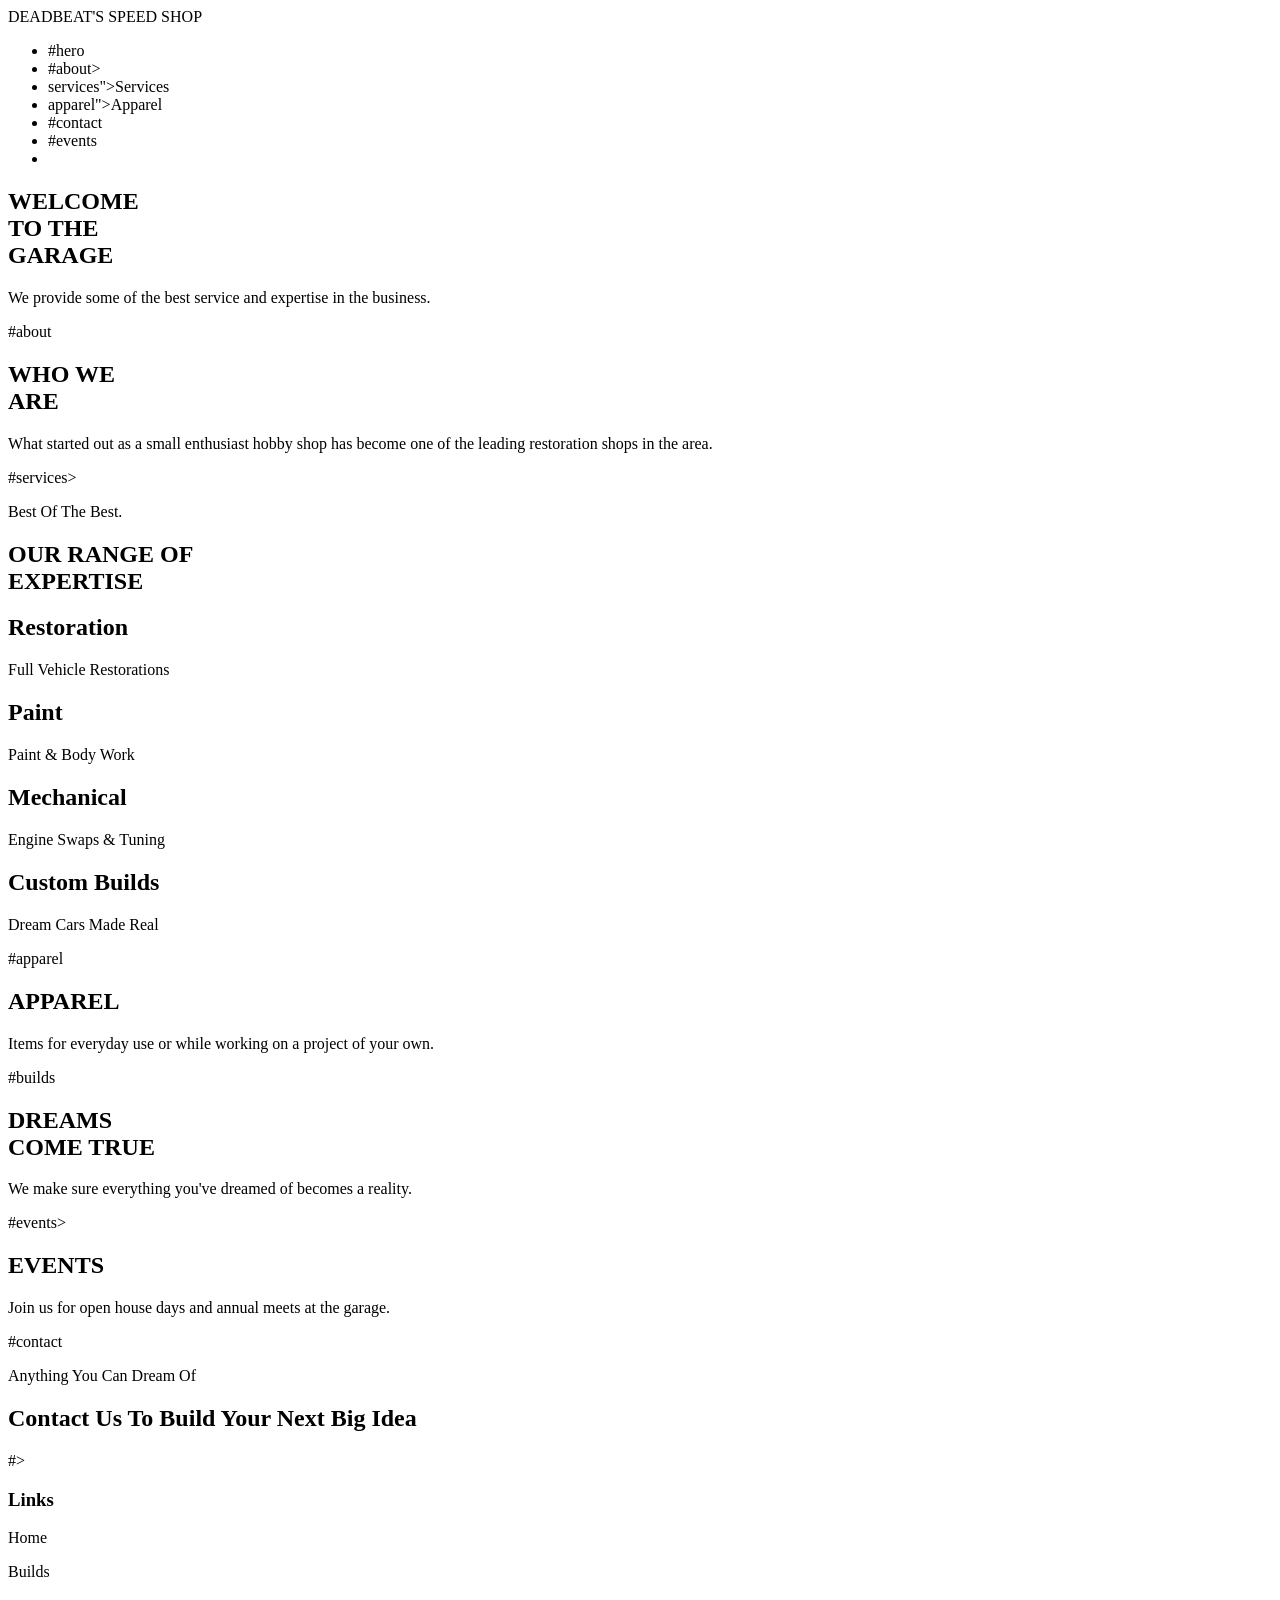
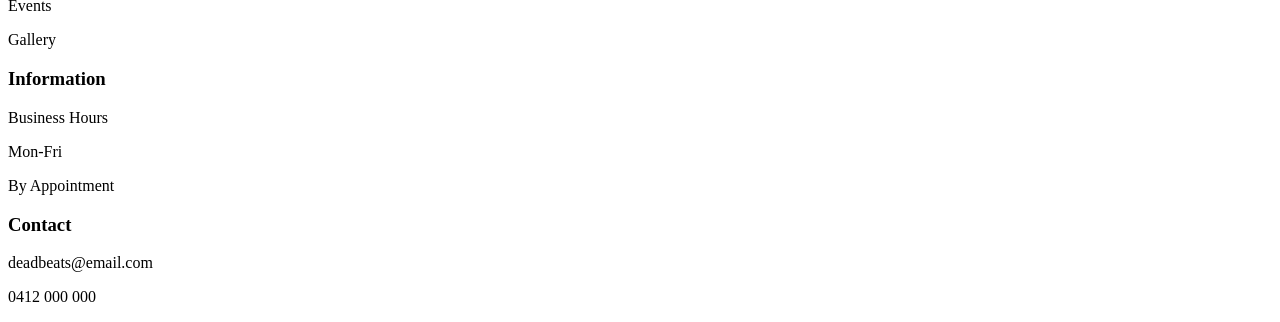
==== index.html @ dea39f0a "Update index.html" ====
<!DOCTYPE html>
<html lang="en">
<head>
    <meta charset="UTF-8">
    <meta name="viewport" content="width=device-width, initial-scale=1.0">
    <title>Deadbeat's Speed Shop</title>
    <link rel="stylesheetody>

<header class="site-header">
    <div class="logo">
        DEADBEAT'S SPEED SHOP
    </div>

    <nav class="primary-navigation">
        <ul>
            <li>#hero</li>
            <li>#about></li>
            <li>services">Services</a></li>
            <li>apparel">Apparel</a></li>
            <li>#contact</li>
            <li>#events</li>
            <li><builds</li>
        </ul>
    </nav>
</header>

<main>

    <section class="hero-section" id="hero">
        <div class="content">
            <h1>WELCOME<br>TO THE<br>GARAGE</h1>

            <p>
                We provide some of the best service and expertise in
                the business.
            </p>

            #about
        </div>
    </section>

    <section class="about-section" id="about">
        <div class="content">
            <h1>WHO WE<br>ARE</h1>

            <p>
                What started out as a small enthusiast hobby shop
                has become one of the leading restoration shops
                in the area.
            </p>

            #services>
        </div>
    </section>

    <section class="expertise-section" id="services">
        <div class="content">

            <p class="section-label">Best Of The Best.</p>

            <h1>OUR RANGE OF<br>EXPERTISE</h1>

            <div class="expertise-grid">

                <article>
                    <h2>Restoration</h2>
                    <p>Full Vehicle Restorations</p>
                </article>

                <article>
                    <h2>Paint</h2>
                    <p>Paint & Body Work</p>
                </article>

                <article>
                    <h2>Mechanical</h2>
                    <p>Engine Swaps & Tuning</p>
                </article>

                <article>
                    <h2>Custom Builds</h2>
                    <p>Dream Cars Made Real</p>
                </article>

            </div>

            #apparel

        </div>
    </section>

    <section class="apparel-section" id="apparel">
        <div class="content">

            <h1>APPAREL</h1>

            <p>
                Items for everyday use or while working
                on a project of your own.
            </p>

            #builds

        </div>
    </section>

    <section class="builds-section" id="builds">
        <div class="content">

            <h1>DREAMS<br>COME TRUE</h1>

            <p>
                We make sure everything you've dreamed
                of becomes a reality.
            </p>

            #events>

        </div>
    </section>

    <section class="events-section" id="events">
        <div class="content">

            <h1>EVENTS</h1>

            <p>
                Join us for open house days and annual
                meets at the garage.
            </p>

            #contact

        </div>
    </section>

    <section class="contact-section" id="contact">

        <p class="contact-label">
            Anything You Can Dream Of
        </p>

        <h2>
            Contact Us To Build Your Next Big Idea
        </h2>

        #>

    </section>

</main>

<footer class="site-footer">

    <div>
        <h3>Links</h3>
        <p>Home</p>
        <p>Builds</p>
        <p>Events</p>
        <p>Gallery</p>
    </div>

    <div>
        <h3>Information</h3>
        <p>Business Hours</p>
        <p>Mon-Fri</p>
        <p>By Appointment</p>
    </div>

    <div>
        <h3>Contact</h3>
        <p>deadbeats@email.com</p>
        <p>0412 000 000</p>
    </div>

</footer>

</body>
</html>
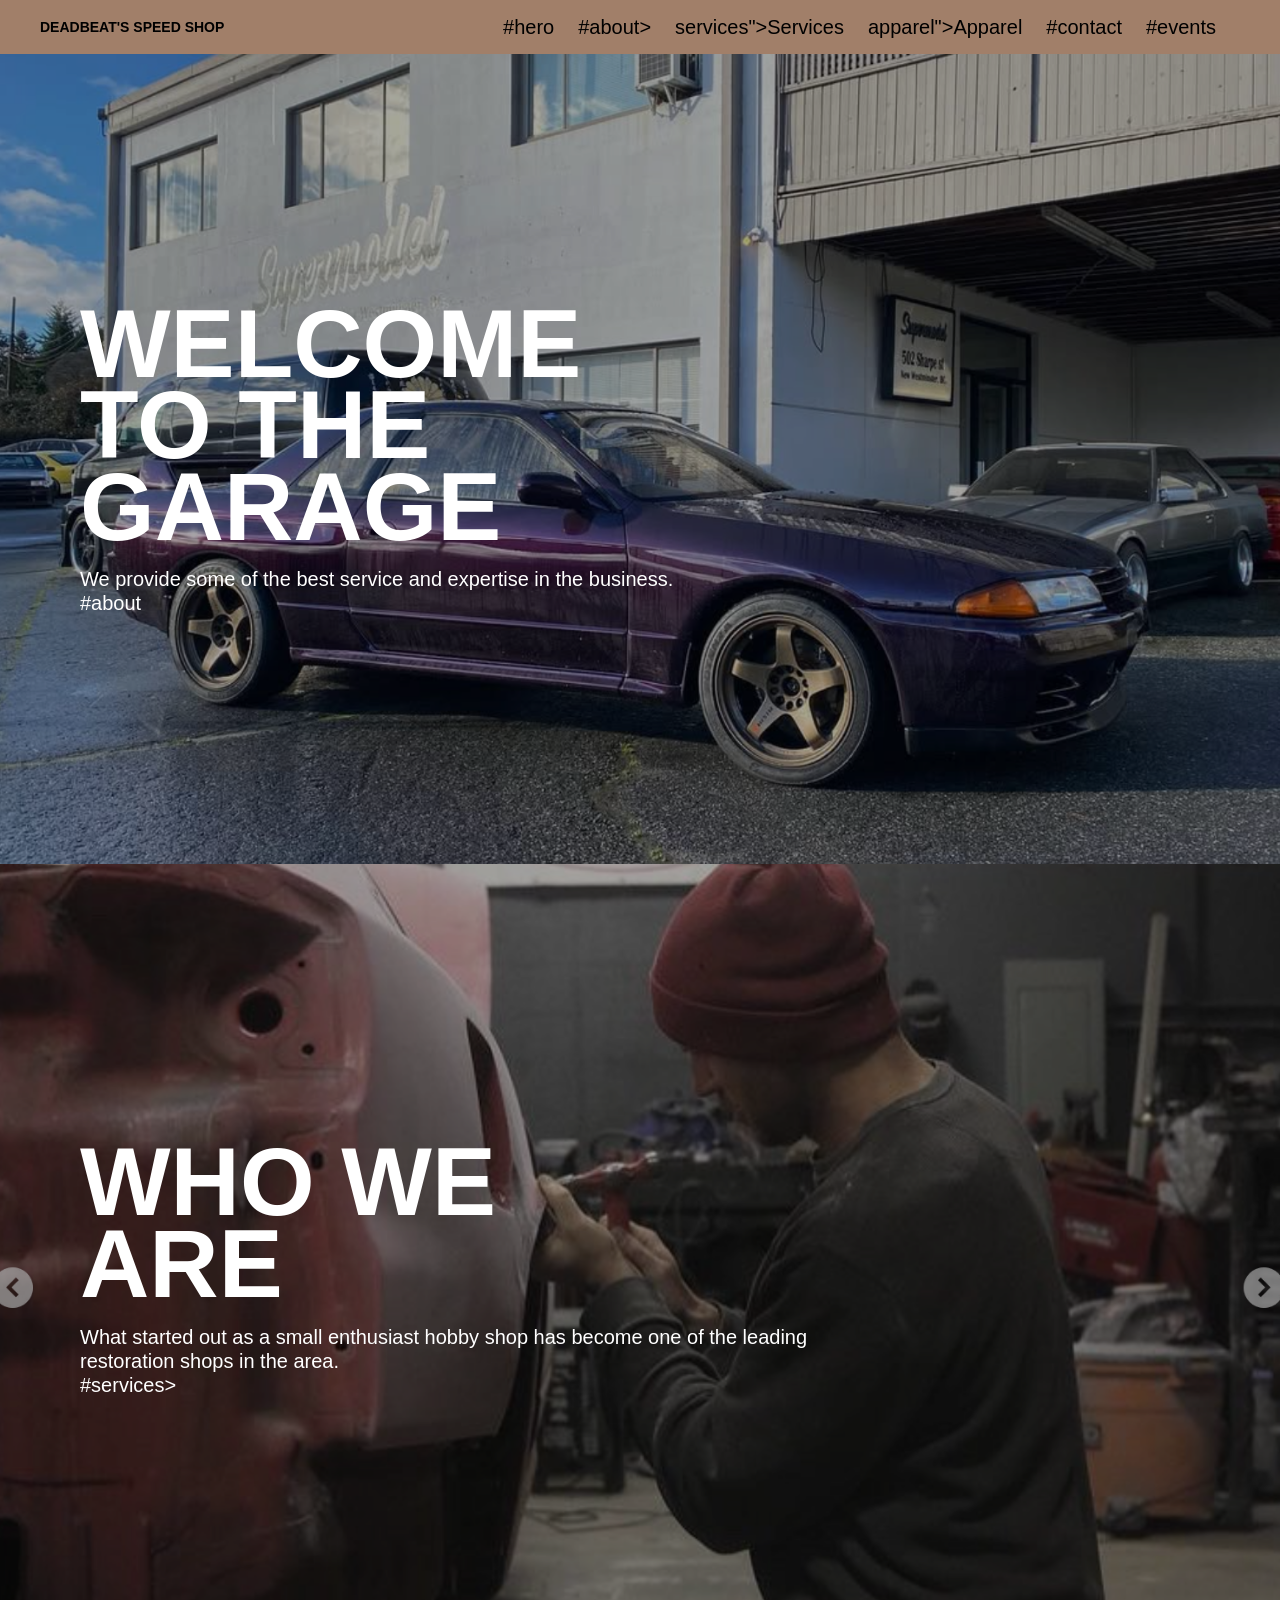
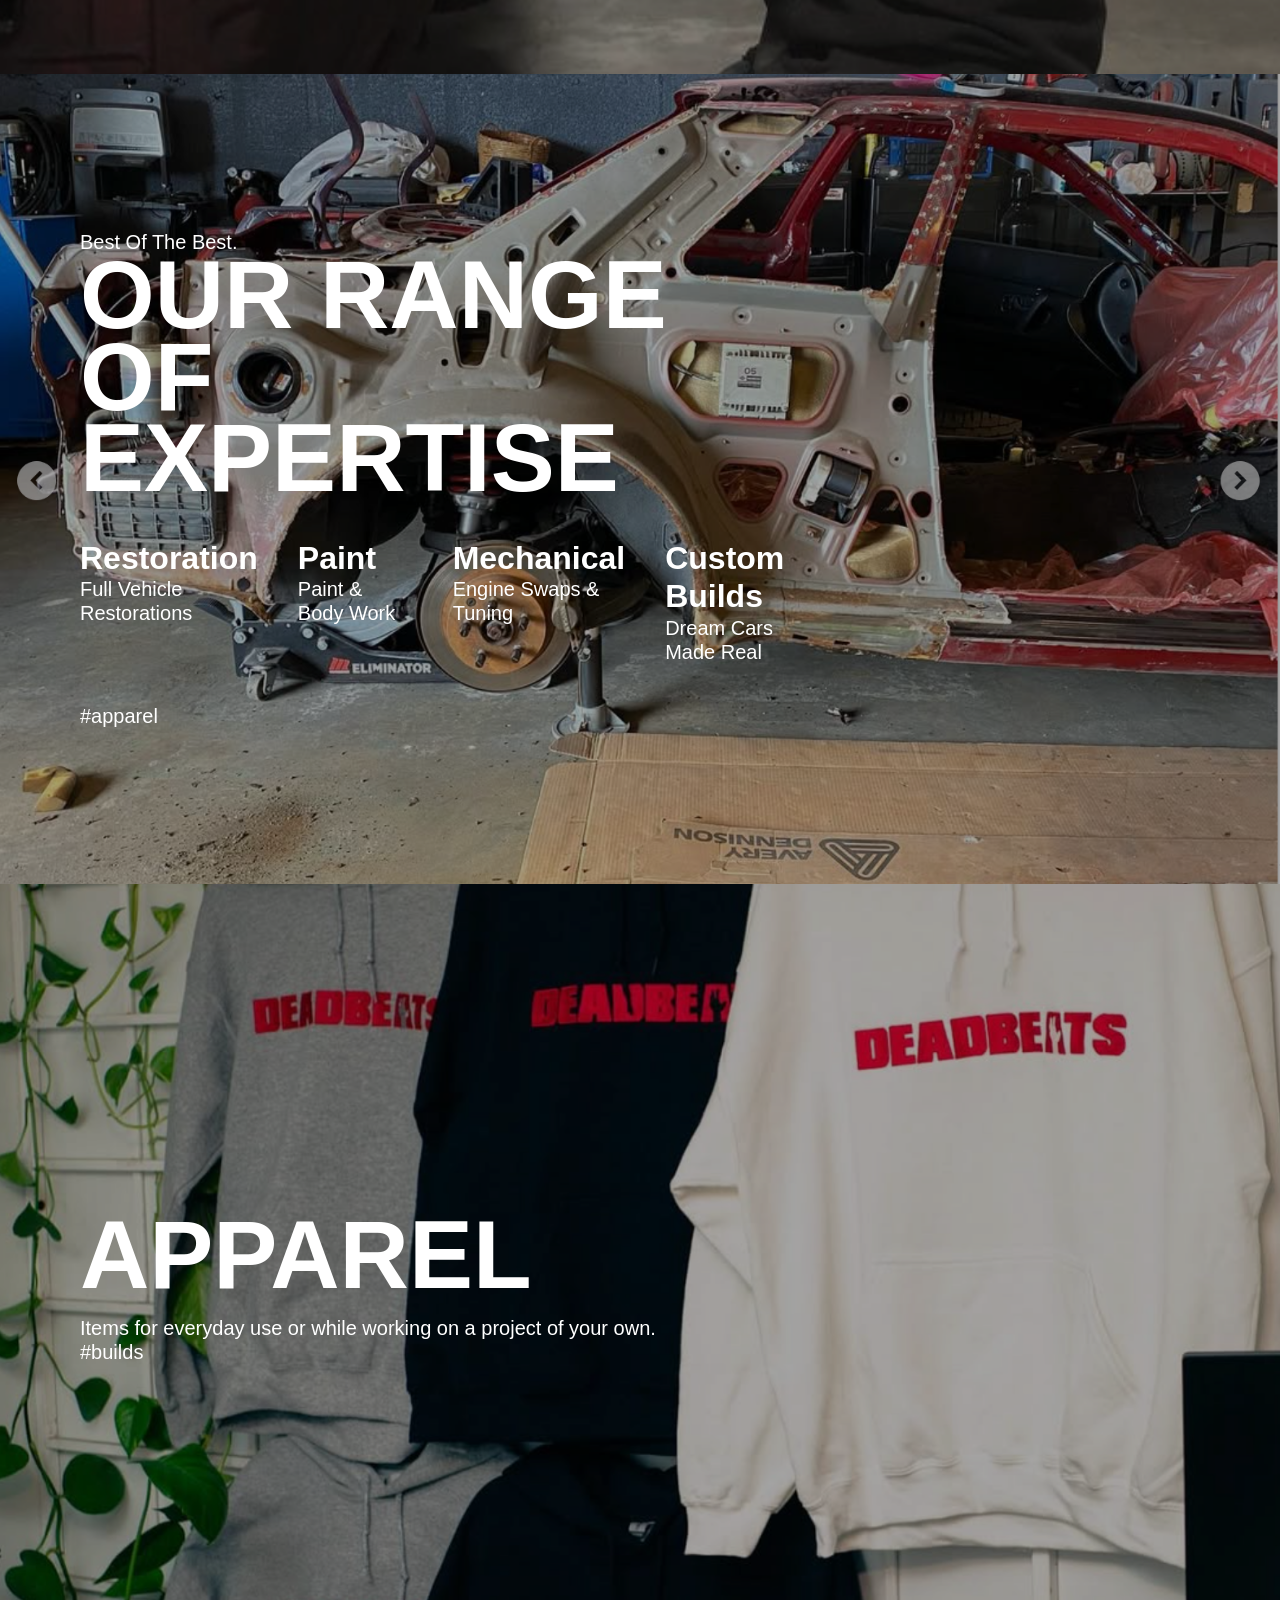
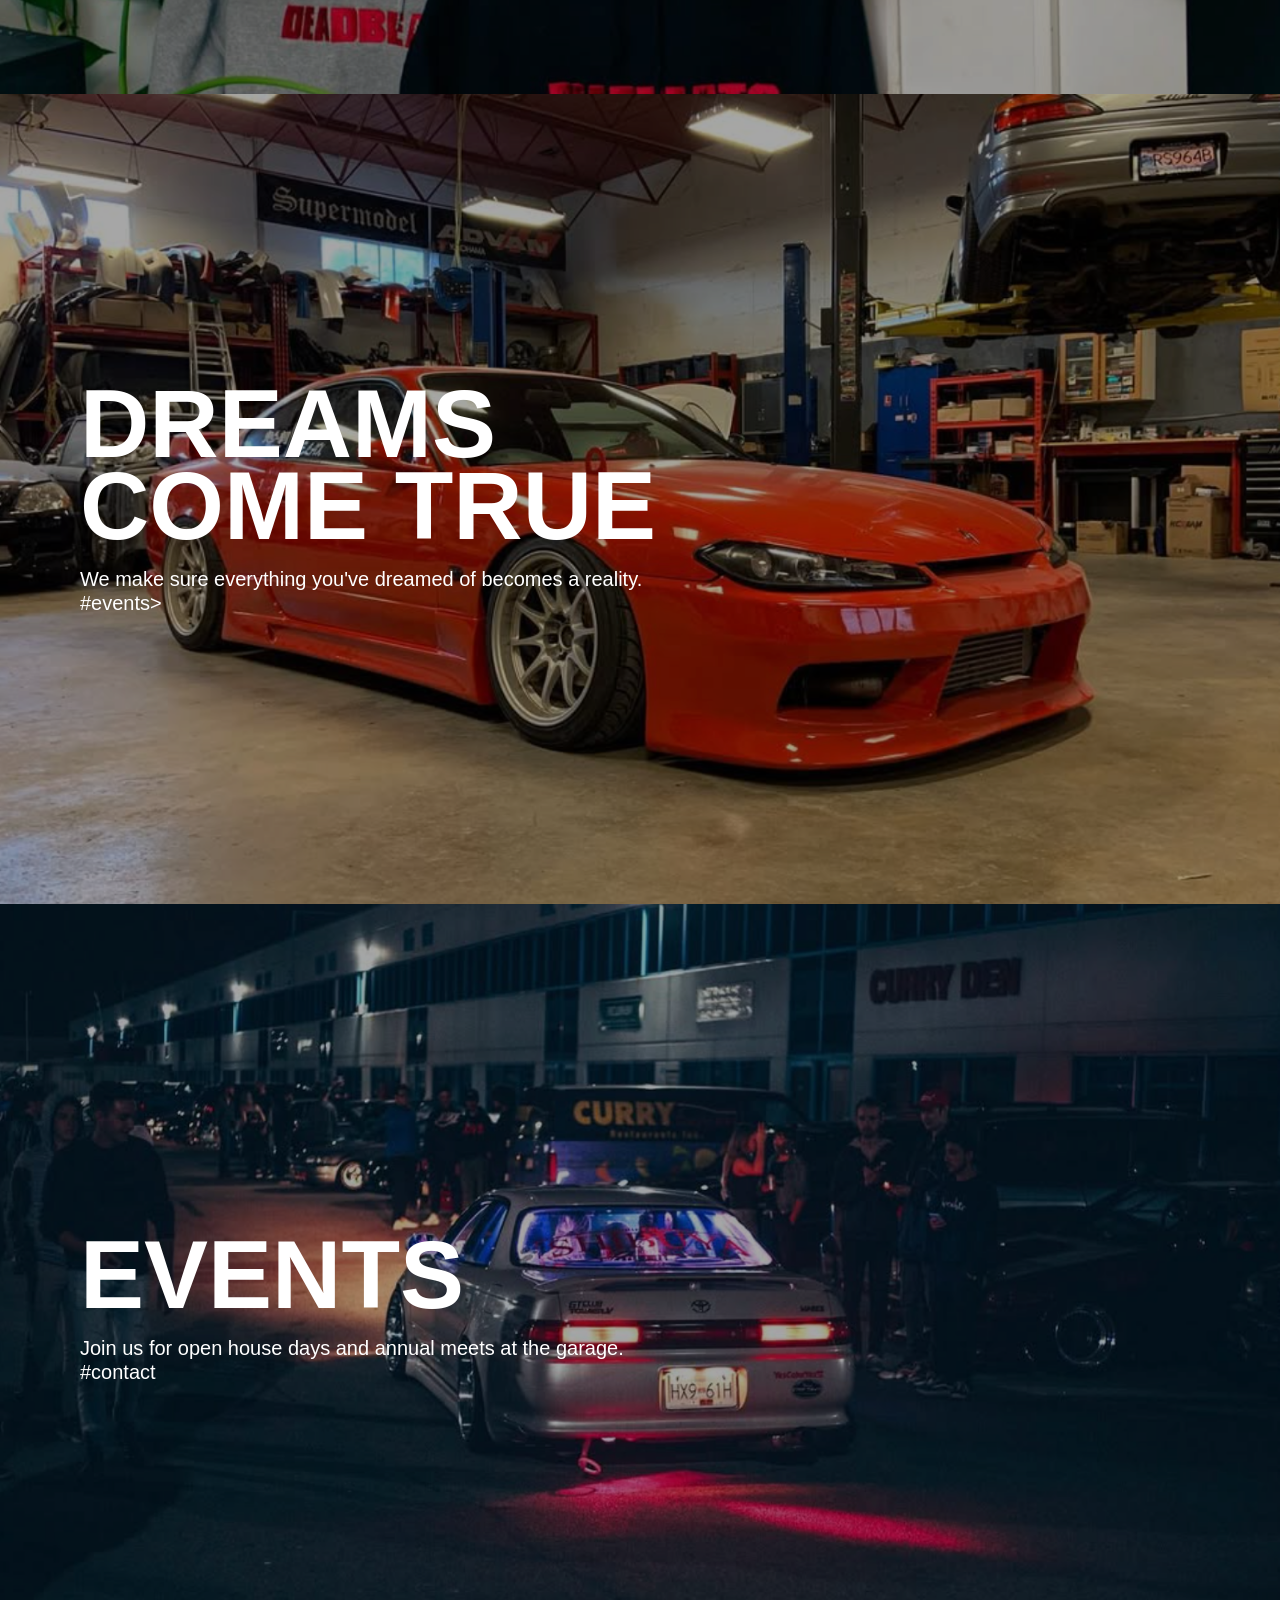
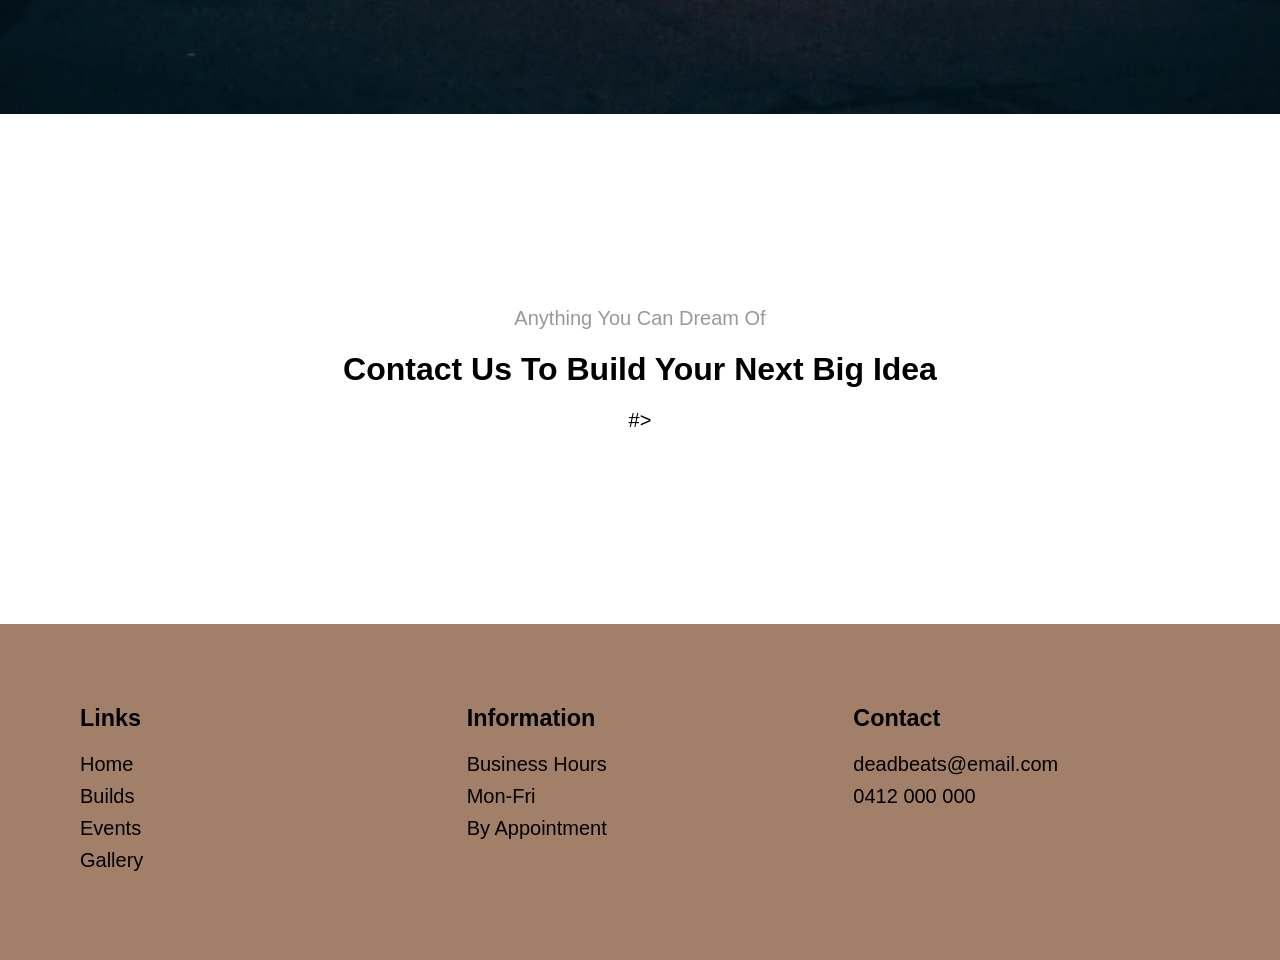
==== commit eb61fede: "Update index.html" ====
--- a/index.html
+++ b/index.html
@@ -4,7 +4,7 @@
     <meta charset="UTF-8">
     <meta name="viewport" content="width=device-width, initial-scale=1.0">
     <title>Deadbeat's Speed Shop</title>
-    <link rel="stylesheetody>
+    <link rel="stylesheet" href="styles.css">
 
 <header class="site-header">
     <div class="logo">
--- a/styles.css
+++ b/styles.css
@@ -0,0 +1,178 @@
+:root {
+    --color-primary: #A17F69;
+    --color-secondary: #6E4C4B;
+    --color-bg: #FFFFFF;
+    --color-text: #000000;
+    --color-accent: #434651;
+}
+
+* {
+    margin: 0;
+    padding: 0;
+    box-sizing: border-box;
+}
+
+body {
+    font-family: Inter, sans-serif;
+    font-size: 20px;
+    line-height: 1.2;
+    background: #ffffff;
+}
+
+.site-header {
+    background: var(--color-primary);
+
+    display: flex;
+    justify-content: space-between;
+    align-items: center;
+
+    padding: 15px 40px;
+
+    position: sticky;
+    top: 0;
+    z-index: 1000;
+}
+
+.logo {
+    font-weight: bold;
+    font-size: 14px;
+}
+
+.primary-navigation ul {
+    display: flex;
+    gap: 24px;
+    list-style: none;
+}
+
+.primary-navigation a {
+    text-decoration: none;
+    color: black;
+    font-size: 14px;
+}
+
+section {
+    min-height: 90vh;
+    background-size: cover;
+    background-position: center;
+    position: relative;
+    display: flex;
+    align-items: center;
+}
+
+section::before {
+    content: "";
+    position: absolute;
+    inset: 0;
+    background: rgba(0,0,0,0.35);
+}
+
+.content {
+    position: relative;
+    z-index: 2;
+    color: white;
+    padding: 80px;
+    max-width: 900px;
+}
+
+h1 {
+    font-size: 96px;
+    line-height: 0.85;
+    text-transform: uppercase;
+    margin-bottom: 20px;
+}
+
+h2 {
+    font-size: 32px;
+}
+
+.eyebrow {
+    margin-bottom: 12px;
+}
+
+.btn {
+    display: inline-block;
+    margin-top: 24px;
+    background: var(--color-accent);
+    color: white;
+    text-decoration: none;
+    padding: 12px 24px;
+}
+
+.hero-section {
+    background-image: url("images/hero.png");
+}
+
+.about-section {
+    background-image: url("images/about.png");
+}
+
+.expertise-section {
+    background-image: url("images/expertise.png");
+}
+
+.apparel-section {
+    background-image: url("images/apparel.png");
+}
+
+.builds-section {
+    background-image: url("images/builds.png");
+}
+
+.events-section {
+    background-image: url("images/events.png");
+}
+
+.expertise-grid {
+    display: flex;
+    gap: 40px;
+    margin: 40px 0;
+}
+
+.expertise-grid article {
+    max-width: 220px;
+}
+
+.contact-section {
+    min-height: 350px;
+
+    width: 80%;
+    margin: 80px auto;
+
+    background: white;
+
+    display: flex;
+    flex-direction: column;
+    justify-content: center;
+    align-items: center;
+
+    text-align: center;
+
+    gap: 20px;
+}
+
+.contact-section::before {
+    display: none;
+}
+
+.contact-label {
+    color: #999;
+}
+
+.site-footer {
+    background: var(--color-primary);
+
+    display: grid;
+    grid-template-columns: repeat(3, 1fr);
+
+    gap: 40px;
+
+    padding: 80px;
+}
+
+.site-footer h3 {
+    margin-bottom: 20px;
+}
+
+.site-footer p {
+    margin-bottom: 8px;
+}
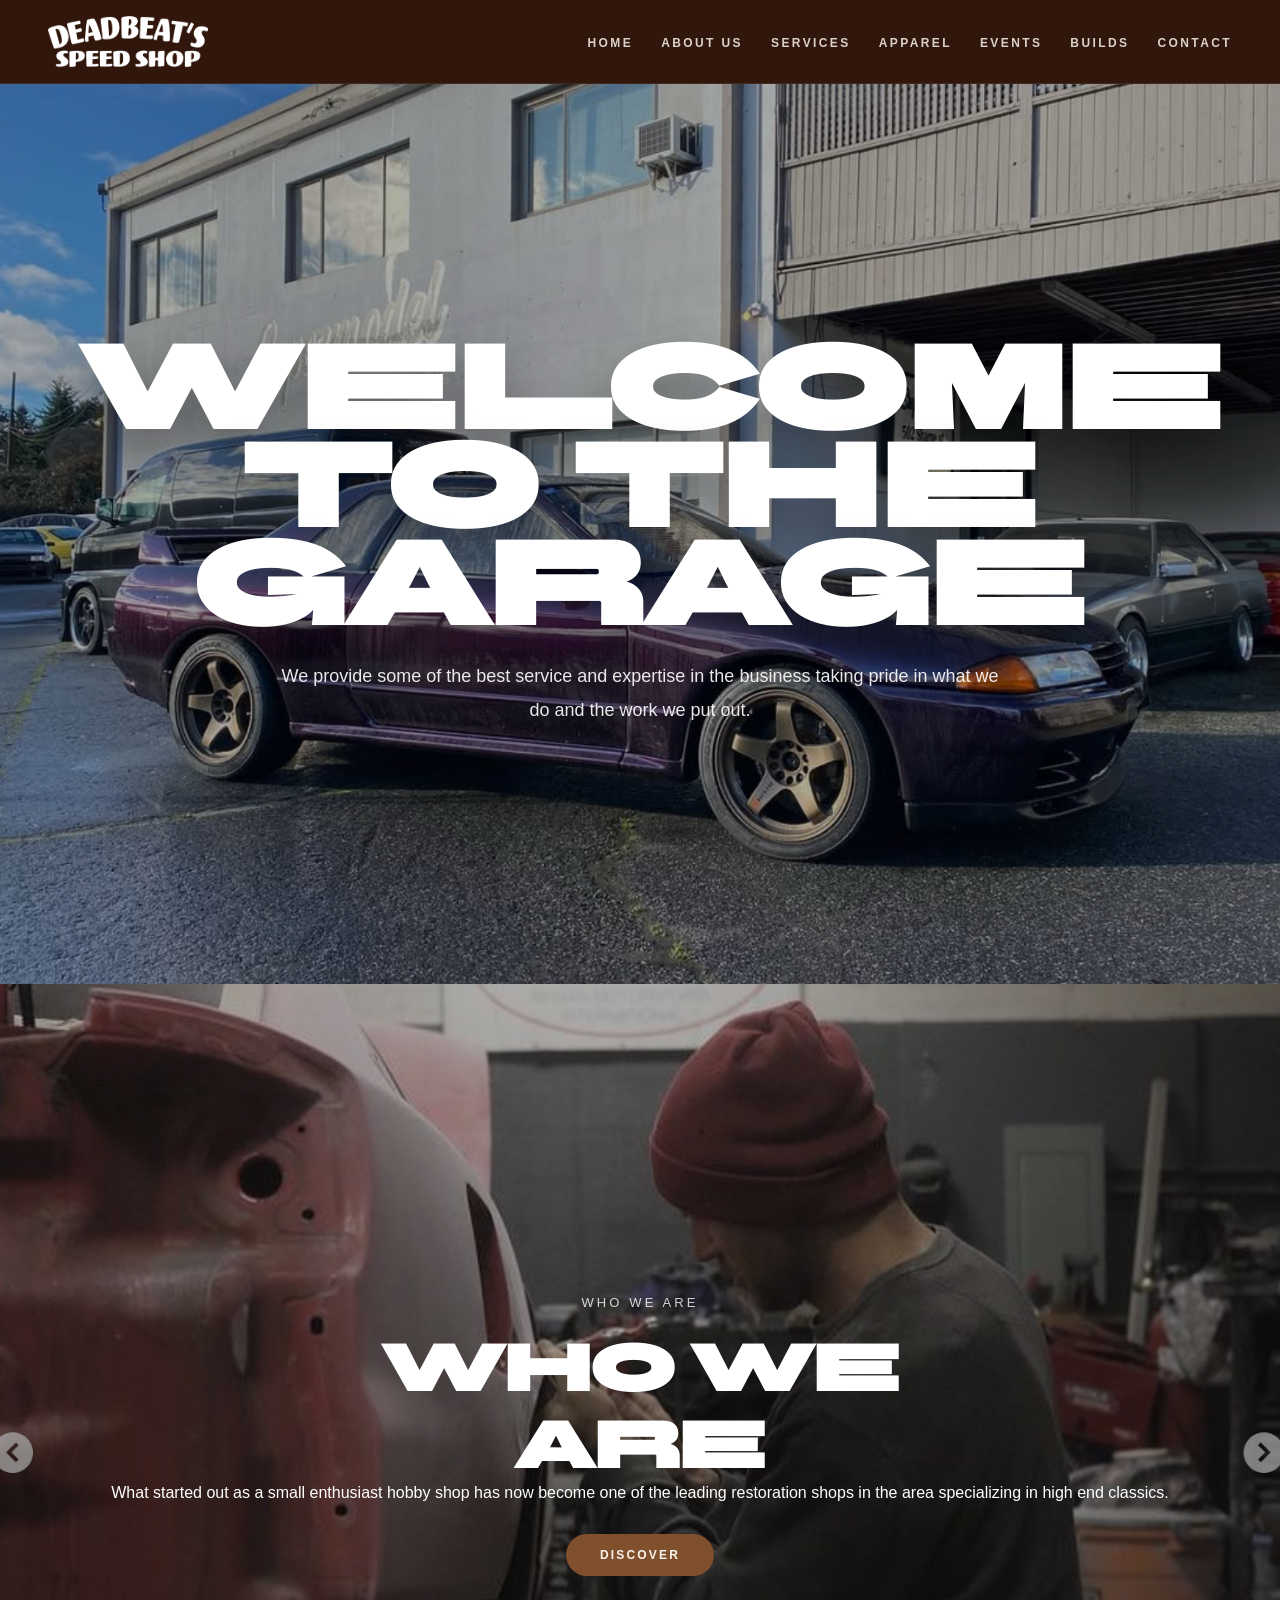
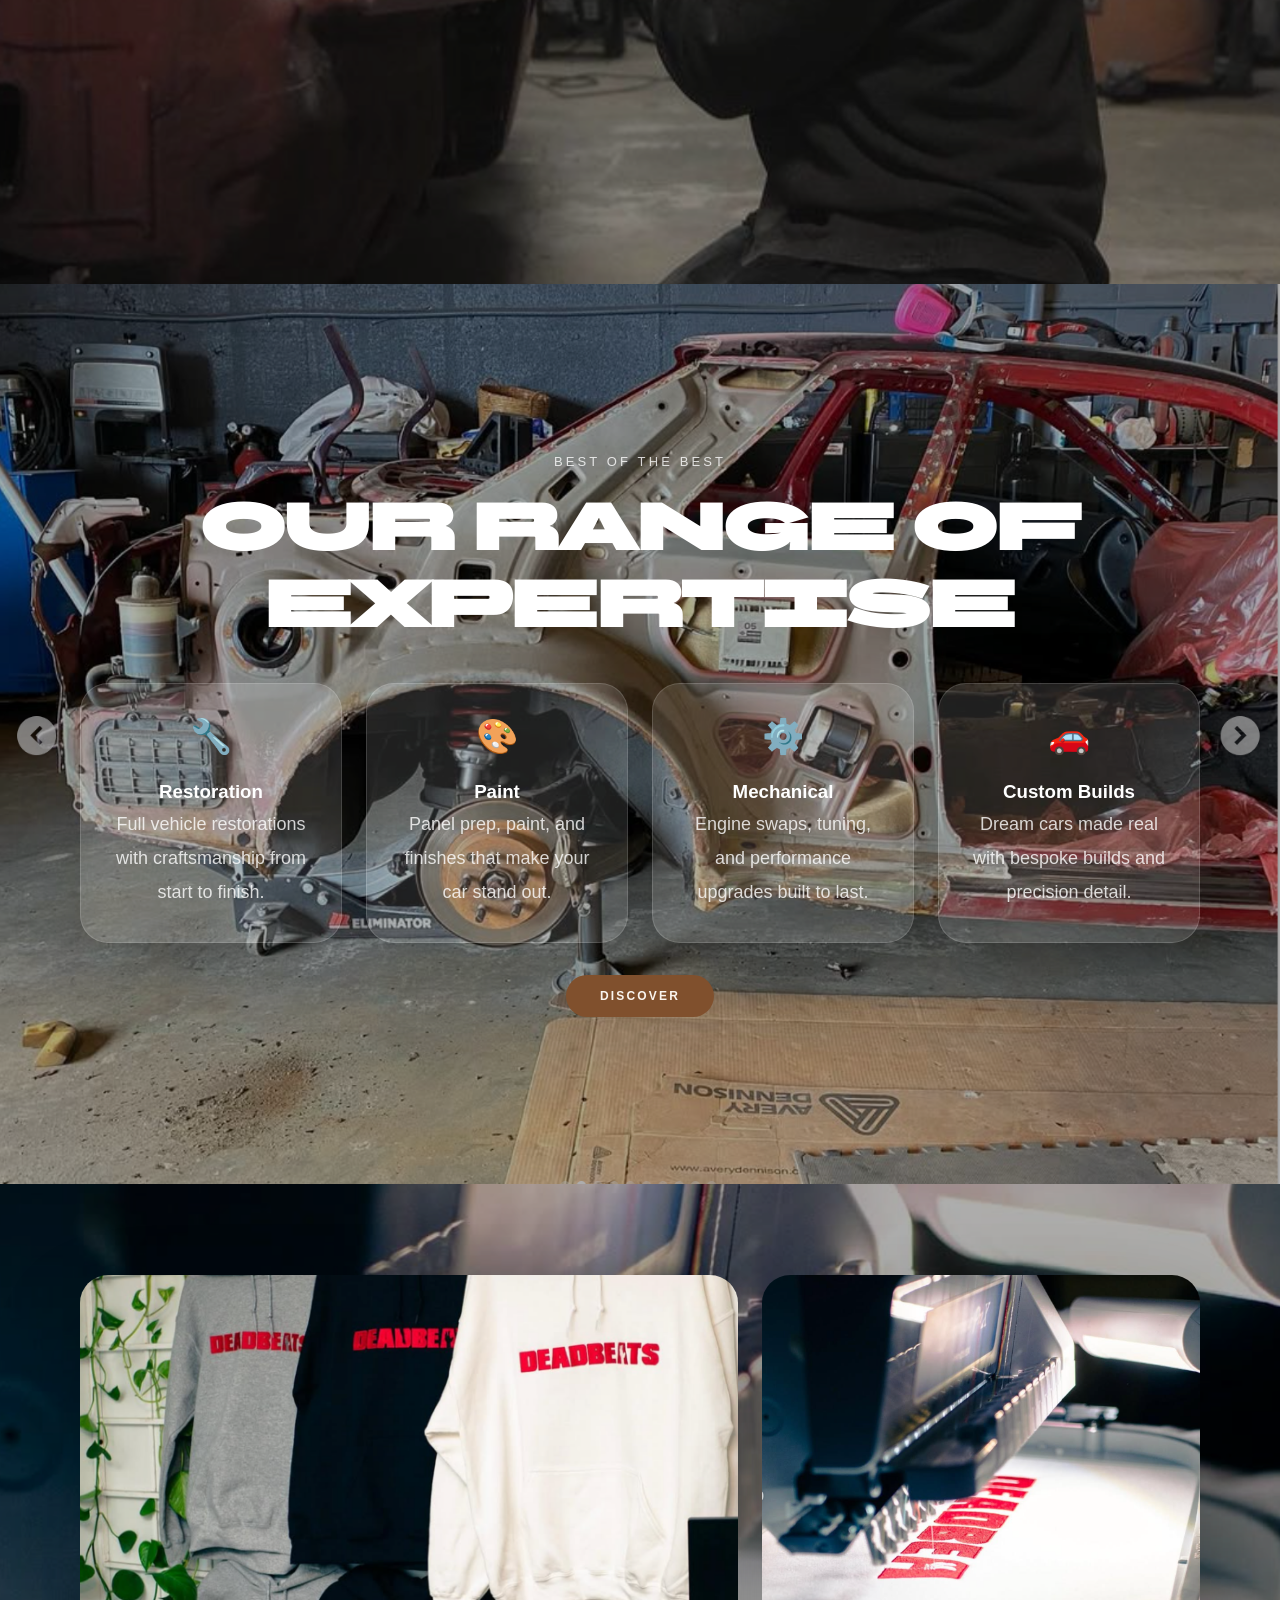
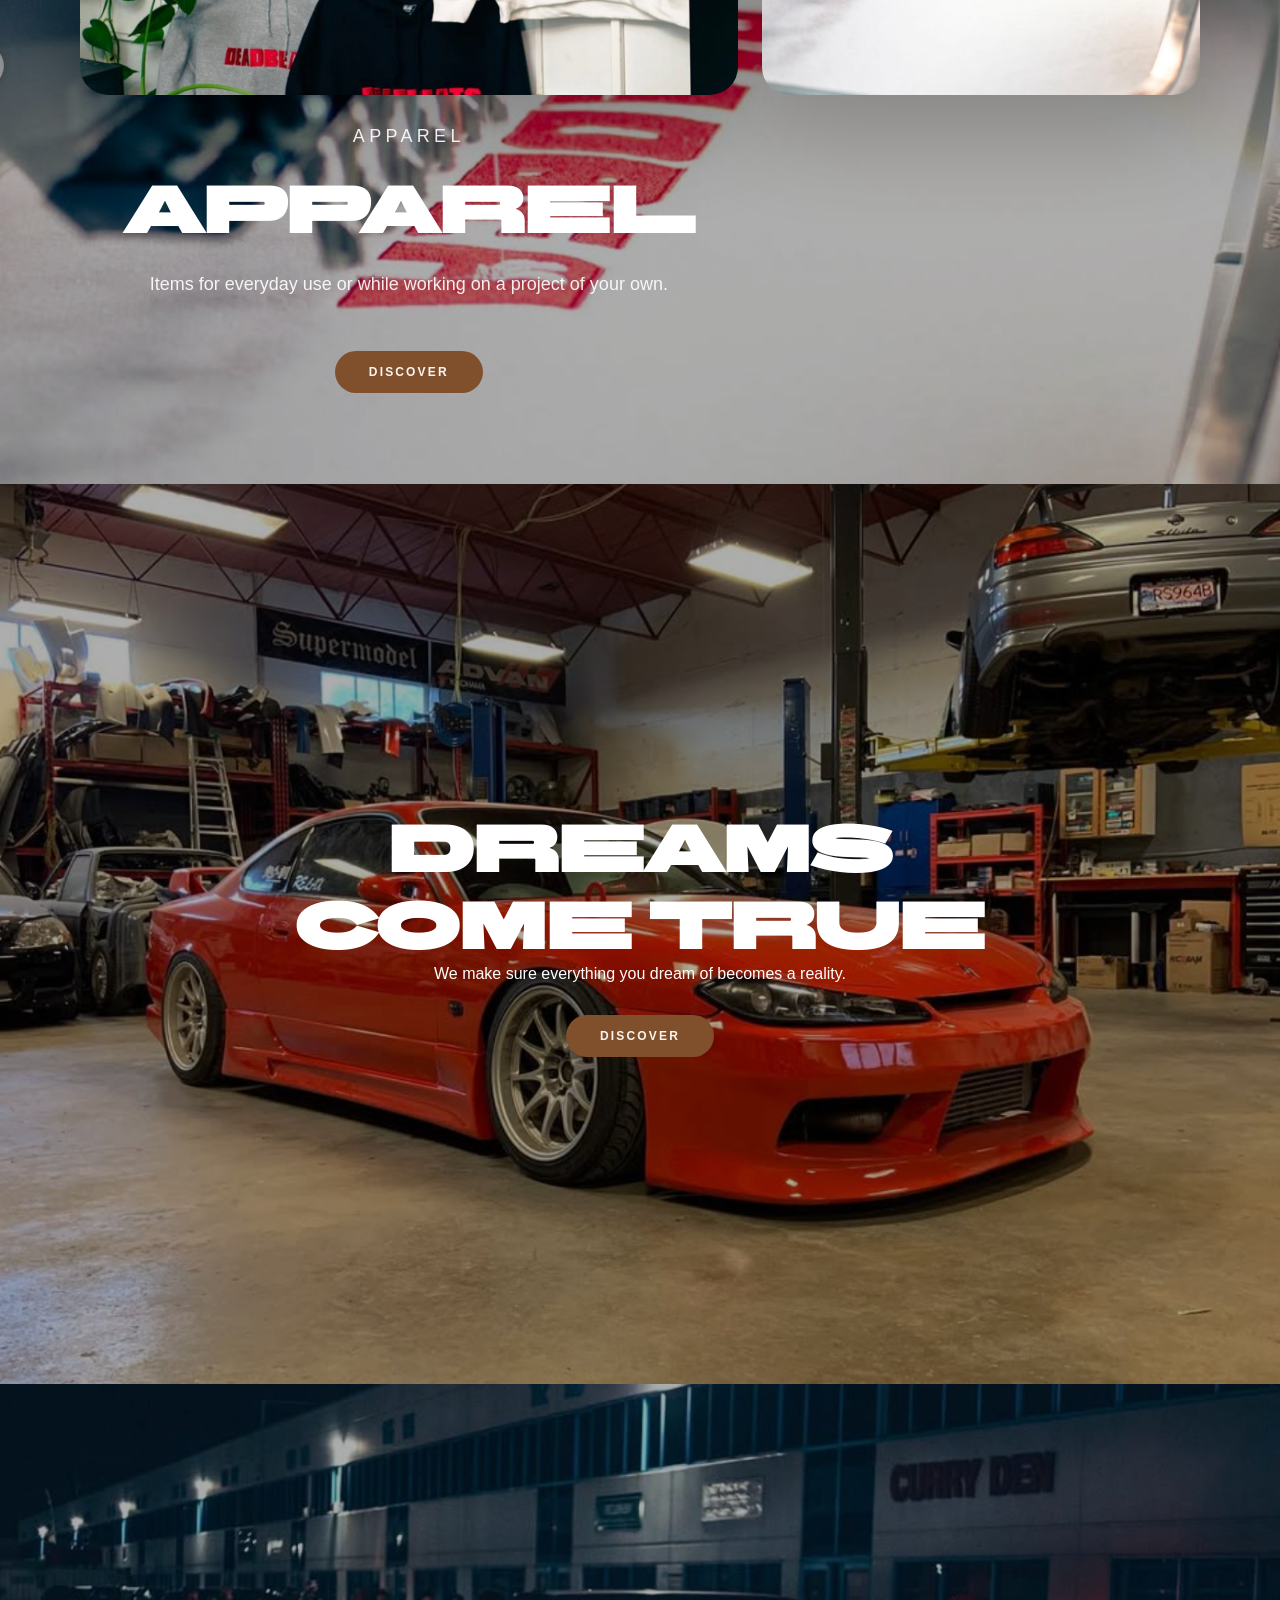
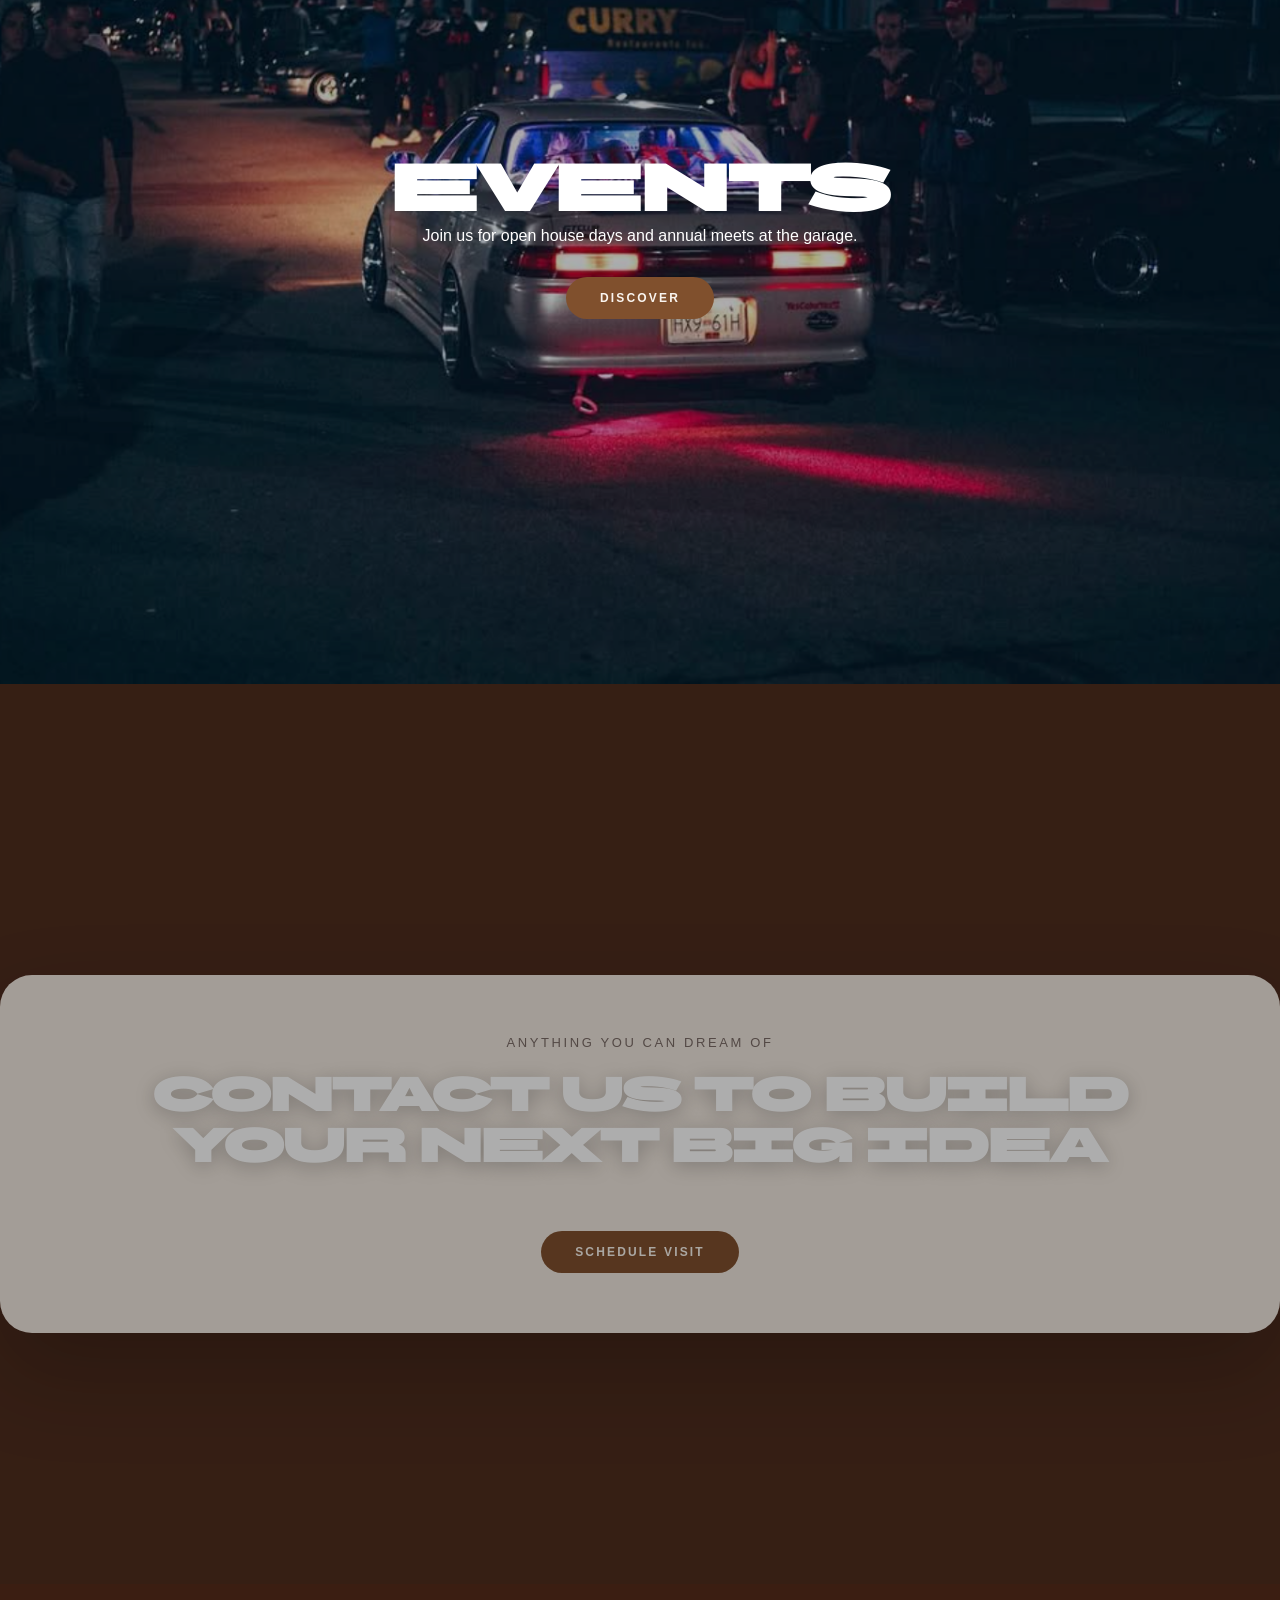
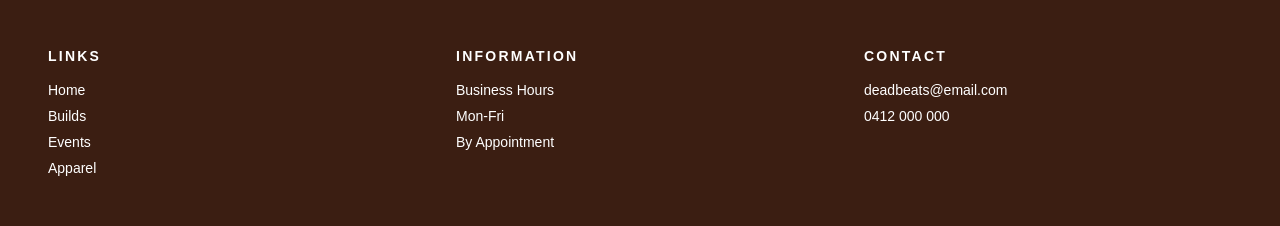
==== commit ef993724: "Add files via upload" ====
--- a/index.html
+++ b/index.html
@@ -5,174 +5,130 @@
     <meta name="viewport" content="width=device-width, initial-scale=1.0">
     <title>Deadbeat's Speed Shop</title>
     <link rel="stylesheet" href="styles.css">
+</head>
+<body>
 
 <header class="site-header">
     <div class="logo">
-        DEADBEAT'S SPEED SHOP
+        <img src="images/Main logo.png" alt="Deadbeat's Speed Shop logo" class="logo-image">
     </div>
-
     <nav class="primary-navigation">
         <ul>
-            <li>#hero</li>
-            <li>#about></li>
-            <li>services">Services</a></li>
-            <li>apparel">Apparel</a></li>
-            <li>#contact</li>
-            <li>#events</li>
-            <li><builds</li>
+            <li><a href="#hero">Home</a></li>
+            <li><a href="#about">About Us</a></li>
+            <li><a href="#services">Services</a></li>
+            <li><a href="#apparel">Apparel</a></li>
+            <li><a href="#events">Events</a></li>
+            <li><a href="#builds">Builds</a></li>
+            <li><a href="#contact">Contact</a></li>
         </ul>
     </nav>
 </header>
 
 <main>
-
     <section class="hero-section" id="hero">
-        <div class="content">
+        <div class="content hero-content">
             <h1>WELCOME<br>TO THE<br>GARAGE</h1>
-
-            <p>
-                We provide some of the best service and expertise in
-                the business.
-            </p>
-
-            #about
+            <p>We provide some of the best service and expertise in the business taking pride in what we do and the work we put out.</p>
         </div>
     </section>
 
-    <section class="about-section" id="about">
-        <div class="content">
-            <h1>WHO WE<br>ARE</h1>
-
-            <p>
-                What started out as a small enthusiast hobby shop
-                has become one of the leading restoration shops
-                in the area.
-            </p>
-
-            #services>
+    <section class="section about-section" id="about">
+        <div class="content section-panel">
+            <p class="section-label">Who We Are</p>
+            <h2>WHO WE<br>ARE</h2>
+            <p>What started out as a small enthusiast hobby shop has now become one of the leading restoration shops in the area specializing in high end classics.</p>
+            <a href="#services" class="section-button">Discover</a>
         </div>
     </section>
 
-    <section class="expertise-section" id="services">
-        <div class="content">
-
-            <p class="section-label">Best Of The Best.</p>
-
-            <h1>OUR RANGE OF<br>EXPERTISE</h1>
-
+    <section class="section expertise-section" id="services">
+        <div class="content section-panel">
+            <p class="section-label">Best Of The Best</p>
+            <h2>OUR RANGE OF<br>EXPERTISE</h2>
             <div class="expertise-grid">
-
-                <article>
-                    <h2>Restoration</h2>
-                    <p>Full Vehicle Restorations</p>
+                <article class="expertise-card">
+                    <div class="expertise-icon">🔧</div>
+                    <h3>Restoration</h3>
+                    <p>Full vehicle restorations with craftsmanship from start to finish.</p>
                 </article>
-
-                <article>
-                    <h2>Paint</h2>
-                    <p>Paint & Body Work</p>
+                <article class="expertise-card">
+                    <div class="expertise-icon">🎨</div>
+                    <h3>Paint</h3>
+                    <p>Panel prep, paint, and finishes that make your car stand out.</p>
                 </article>
-
-                <article>
-                    <h2>Mechanical</h2>
-                    <p>Engine Swaps & Tuning</p>
+                <article class="expertise-card">
+                    <div class="expertise-icon">⚙️</div>
+                    <h3>Mechanical</h3>
+                    <p>Engine swaps, tuning, and performance upgrades built to last.</p>
                 </article>
-
-                <article>
-                    <h2>Custom Builds</h2>
-                    <p>Dream Cars Made Real</p>
+                <article class="expertise-card">
+                    <div class="expertise-icon">🚗</div>
+                    <h3>Custom Builds</h3>
+                    <p>Dream cars made real with bespoke builds and precision detail.</p>
                 </article>
-
             </div>
-
-            #apparel
-
+            <a href="#apparel" class="section-button">Discover</a>
         </div>
     </section>
 
-    <section class="apparel-section" id="apparel">
-        <div class="content">
-
-            <h1>APPAREL</h1>
-
-            <p>
-                Items for everyday use or while working
-                on a project of your own.
-            </p>
-
-            #builds
-
+    <section class="section apparel-section" id="apparel">
+        <div class="content apparel-grid">
+            <div class="apparel-card apparel-card-large"></div>
+            <div class="apparel-card apparel-card-small"></div>
+            <div class="apparel-copy">
+                <p class="section-label">Apparel</p>
+                <h2>APPAREL</h2>
+                <p>Items for everyday use or while working on a project of your own.</p>
+                <a href="#builds" class="section-button">Discover</a>
+            </div>
         </div>
     </section>
 
-    <section class="builds-section" id="builds">
-        <div class="content">
-
-            <h1>DREAMS<br>COME TRUE</h1>
-
-            <p>
-                We make sure everything you've dreamed
-                of becomes a reality.
-            </p>
-
-            #events>
-
+    <section class="section builds-section" id="builds">
+        <div class="content section-panel">
+            <h2>DREAMS<br>COME TRUE</h2>
+            <p>We make sure everything you dream of becomes a reality.</p>
+            <a href="#events" class="section-button">Discover</a>
         </div>
     </section>
 
-    <section class="events-section" id="events">
-        <div class="content">
-
-            <h1>EVENTS</h1>
-
-            <p>
-                Join us for open house days and annual
-                meets at the garage.
-            </p>
-
-            #contact
-
+    <section class="section events-section" id="events">
+        <div class="content section-panel">
+            <h2>EVENTS</h2>
+            <p>Join us for open house days and annual meets at the garage.</p>
+            <a href="#contact" class="section-button">Discover</a>
         </div>
     </section>
 
     <section class="contact-section" id="contact">
-
-        <p class="contact-label">
-            Anything You Can Dream Of
-        </p>
-
-        <h2>
-            Contact Us To Build Your Next Big Idea
-        </h2>
-
-        #>
-
+        <div class="contact-card">
+            <p class="contact-label">Anything You Can Dream Of</p>
+            <h2>Contact Us To Build Your Next Big Idea</h2>
+            <a href="mailto:deadbeats@email.com" class="contact-button">Schedule Visit</a>
+        </div>
     </section>
-
 </main>
 
 <footer class="site-footer">
-
-    <div>
+    <div class="footer-column">
         <h3>Links</h3>
-        <p>Home</p>
-        <p>Builds</p>
-        <p>Events</p>
-        <p>Gallery</p>
+        <a href="#hero">Home</a>
+        <a href="#builds">Builds</a>
+        <a href="#events">Events</a>
+        <a href="#apparel">Apparel</a>
     </div>
-
-    <div>
+    <div class="footer-column">
         <h3>Information</h3>
         <p>Business Hours</p>
         <p>Mon-Fri</p>
         <p>By Appointment</p>
     </div>
-
-    <div>
+    <div class="footer-column">
         <h3>Contact</h3>
         <p>deadbeats@email.com</p>
         <p>0412 000 000</p>
     </div>
-
 </footer>
 
 </body>
--- a/styles.css
+++ b/styles.css
@@ -1,9 +1,18 @@
+
+@font-face {
+    font-family: "BBH Bartle";
+    src: url("fonts/BBHBartle-Regular.ttf") format("truetype");
+    font-weight: normal;
+    font-style: normal;
+}
+
 :root {
-    --color-primary: #A17F69;
-    --color-secondary: #6E4C4B;
-    --color-bg: #FFFFFF;
-    --color-text: #000000;
-    --color-accent: #434651;
+    --bg: #31170c; /* Deep Espresso */
+    --text: #f3ede5; /* Pale Dune */
+    --muted: #a3917f; /* Desert Sand */
+    --panel: rgba(247, 239, 230, 0.96); /* Light sand panel */
+    --accent: #80502d; /* Rustic Clay */
+    --shadow: 0 40px 90px rgba(0, 0, 0, 0.22);
 }
 
 * {
@@ -12,90 +21,169 @@
     box-sizing: border-box;
 }
 
+html {
+    scroll-behavior: smooth;
+}
+
 body {
     font-family: Inter, sans-serif;
-    font-size: 20px;
-    line-height: 1.2;
-    background: #ffffff;
+    background: var(--bg);
+    color: #ffffff;
+}
+
+h1 {
+    font-family: "BBH Bartle", sans-serif;
+}
+h2 {
+    font-family: "BBH Bartle", sans-serif;
+    font-size: 64px;
+}
+
+img {
+    display: block;
+    max-width: 100%;
+}
+
+a {
+    color: inherit;
 }
 
 .site-header {
-    background: var(--color-primary);
-
+    position: fixed;
+    inset: 0 0 auto 0;
+    z-index: 100;
     display: flex;
+    align-items: center;
     justify-content: space-between;
-    align-items: center;
-
-    padding: 15px 40px;
-
-    position: sticky;
-    top: 0;
-    z-index: 1000;
-}
-
-.logo {
-    font-weight: bold;
-    font-size: 14px;
+    height: 84px;
+    padding: 0 48px;
+    background: rgba(49, 23, 12, 0.95);
+    border-bottom: 1px solid rgba(255, 255, 255, 0.08);
+}
+
+.logo-image {
+    max-height: 52px;
+    width: auto;
+    filter: brightness(0) invert(1);
 }
 
 .primary-navigation ul {
     display: flex;
-    gap: 24px;
+    gap: 28px;
     list-style: none;
+    align-items: center;
 }
 
 .primary-navigation a {
     text-decoration: none;
-    color: black;
-    font-size: 14px;
+    color: rgba(243, 237, 229, 0.88);
+    font-size: 12px;
+    font-weight: 700;
+    text-transform: uppercase;
+    letter-spacing: 0.2em;
+}
+
+.primary-navigation a:hover {
+    color: #1d1d1d;
+}
+
+main {
+    margin-top: 84px;
 }
 
 section {
-    min-height: 90vh;
+    min-height: 100vh;
+    position: relative;
+    display: flex;
+    align-items: center;
+    justify-content: center;
     background-size: cover;
     background-position: center;
-    position: relative;
-    display: flex;
-    align-items: center;
 }
 
 section::before {
     content: "";
     position: absolute;
     inset: 0;
-    background: rgba(0,0,0,0.35);
+    background: rgba(0, 0, 0, 0.32);
 }
 
 .content {
     position: relative;
     z-index: 2;
-    color: white;
-    padding: 80px;
-    max-width: 900px;
-}
-
-h1 {
-    font-size: 96px;
+    width: min(1120px, calc(100% - 48px));
+    margin: 0 auto;
+    text-align: center;
+}
+
+.hero-content,
+.about-content,
+.section-panel,
+.builds-content,
+.events-content,
+.apparel-copy {
+    text-align: center;
+}
+
+.hero-content h1,
+.about-content h1,
+.builds-content h1,
+.events-content h1,
+.apparel-copy h1,
+.expertise-content h1 {
+    font-family: "BBH Bartle", sans-serif;
+    font-size: clamp(96px, 9vw, 120px);
     line-height: 0.85;
     text-transform: uppercase;
+    margin-bottom: 24px;
+    letter-spacing: 0.02em;
+    text-shadow: 0 24px 48px rgba(0, 0, 0, 0.32);
+}
+
+.hero-content p,
+.about-content p,
+.builds-content p,
+.events-content p,
+.apparel-copy p,
+.expertise-card p {
+    color: rgba(255, 255, 255, 0.9);
+    font-size: 18px;
+    line-height: 1.9;
+    max-width: 720px;
+    margin: 0 auto;
+}
+
+.section-label {
+    display: inline-block;
     margin-bottom: 20px;
-}
-
-h2 {
-    font-size: 32px;
-}
-
-.eyebrow {
-    margin-bottom: 12px;
-}
-
-.btn {
-    display: inline-block;
-    margin-top: 24px;
-    background: var(--color-accent);
-    color: white;
+    color: rgba(255, 255, 255, 0.8);
+    font-size: 13px;
+    letter-spacing: 0.24em;
+    text-transform: uppercase;
+}
+
+.section-button,
+.contact-button {
+    display: inline-flex;
+    align-items: center;
+    justify-content: center;
+    margin-top: 32px;
+    padding: 14px 34px;
+    border-radius: 999px;
+    background: var(--accent);
+    color: #faf5ef;
     text-decoration: none;
-    padding: 12px 24px;
+    text-transform: uppercase;
+    letter-spacing: 0.18em;
+    font-size: 12px;
+    font-weight: 700;
+    transition: transform 0.2s ease, background 0.2s ease;
+}
+
+.section-button:hover,
+.contact-button:hover {
+    transform: translateY(-2px);
+    background: #5c3720;
 }
 
 .hero-section {
@@ -111,7 +199,7 @@
 }
 
 .apparel-section {
-    background-image: url("images/apparel.png");
+    background-image: url("images/apparel 2.png");
 }
 
 .builds-section {
@@ -123,56 +211,140 @@
 }
 
 .expertise-grid {
-    display: flex;
-    gap: 40px;
-    margin: 40px 0;
-}
-
-.expertise-grid article {
-    max-width: 220px;
-}
-
-.contact-section {
-    min-height: 350px;
-
-    width: 80%;
-    margin: 80px auto;
-
-    background: white;
-
+    display: grid;
+    grid-template-columns: repeat(4, minmax(220px, 1fr));
+    gap: 24px;
+    margin-top: 40px;
+}
+
+.expertise-card {
+    background: rgba(255, 255, 255, 0.12);
+    border: 1px solid rgba(255, 255, 255, 0.14);
+    border-radius: 28px;
+    padding: 32px;
     display: flex;
     flex-direction: column;
+    justify-content: space-between;
+    min-height: 260px;
+    box-shadow: var(--shadow);
+    text-align: center;
+    align-items: center;
+}
+
+.expertise-icon {
+    font-size: 34px;
+    margin-bottom: 22px;
+}
+
+.expertise-card h2 {
+    font-size: 22px;
+    margin-bottom: 16px;
+}
+
+.expertise-card p {
+    color: rgba(255, 255, 255, 0.8);
+}
+
+.apparel-grid {
+    display: grid;
+    grid-template-columns: 1.5fr 1fr;
+    gap: 24px;
+    align-items: end;
+    justify-items: center;
+}
+
+.apparel-card {
+    border-radius: 28px;
+    min-height: 420px;
+    background-size: cover;
+    background-position: center;
+    box-shadow: var(--shadow);
+    width: 100%;
+}
+
+.apparel-card-large {
+    background-image: url("images/apparel.png");
+}
+
+.apparel-card-small {
+    background-image: url("images/apparel 2.png");
+}
+
+.apparel-copy {
+    display: grid;
+    justify-items: center;
+    text-align: center;
+
+    gap: 18px;
+    align-items: start;
     justify-content: center;
-    align-items: center;
-
-    text-align: center;
-
-    gap: 20px;
-}
-
-.contact-section::before {
-    display: none;
+}
+
+.contact-section {
+    padding: 120px 0 80px;
+    background: #4f2d1e;
+}
+
+.contact-card {
+    background: var(--panel);
+    border-radius: 32px;
+    padding: 60px 48px;
+    box-shadow: var(--shadow);
+    text-align: center;
+    color: var(--text);
 }
 
 .contact-label {
-    color: #999;
+    color: #7a6b66;
+    font-size: 13px;
+    letter-spacing: 0.2em;
+    text-transform: uppercase;
+    margin-bottom: 20px;
+}
+
+.contact-card h2 {
+    font-size: clamp(32px, 4vw, 46px);
+    margin-bottom: 28px;
+    line-height: 1.1;
+    color: #ffffff !important;
+    text-shadow: 0 4px 20px rgba(0, 0, 0, 0.22);
 }
 
 .site-footer {
-    background: var(--color-primary);
-
+    padding: 64px 48px 40px;
     display: grid;
-    grid-template-columns: repeat(3, 1fr);
-
+    grid-template-columns: repeat(3, minmax(220px, 1fr));
     gap: 40px;
-
-    padding: 80px;
-}
-
-.site-footer h3 {
-    margin-bottom: 20px;
-}
-
-.site-footer p {
-    margin-bottom: 8px;
-}
+    background: #3b1e12;
+    color: #ffffff;
+}
+
+.footer-column h3 {
+    font-size: 14px;
+    letter-spacing: 0.16em;
+    text-transform: uppercase;
+    margin-bottom: 18px;
+}
+
+.footer-column a,
+.footer-column p {
+    display: block;
+    margin-bottom: 10px;
+    color: #ffffff;
+    font-size: 14px;
+    text-decoration: none;
+}
+
+.footer-column a:hover {
+    text-decoration: underline;
+}
+
+@media (max-width: 1080px) {
+    .expertise-grid {
+        grid-template-columns: repeat(2, minmax(220px, 1fr));
+    }
+
+    .apparel-grid {
+        grid-template-columns: 1fr;
+    }
+}
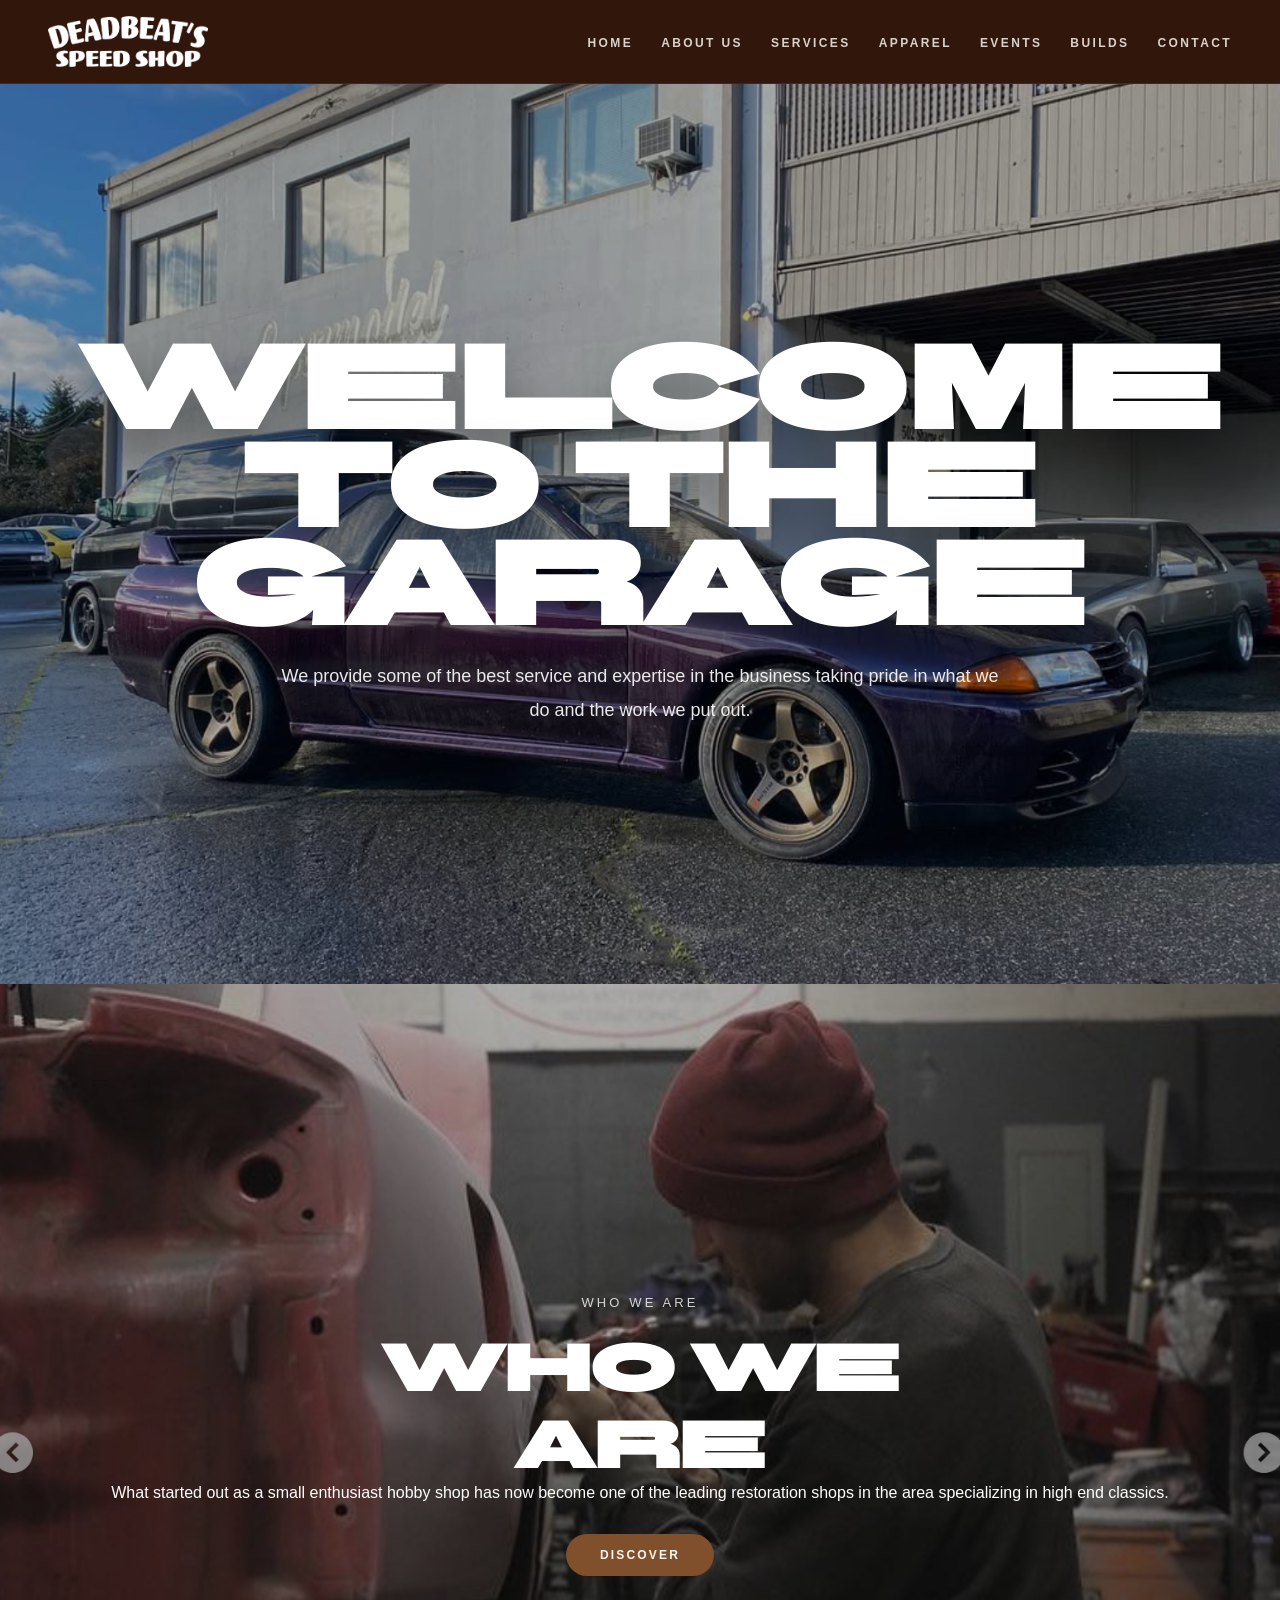
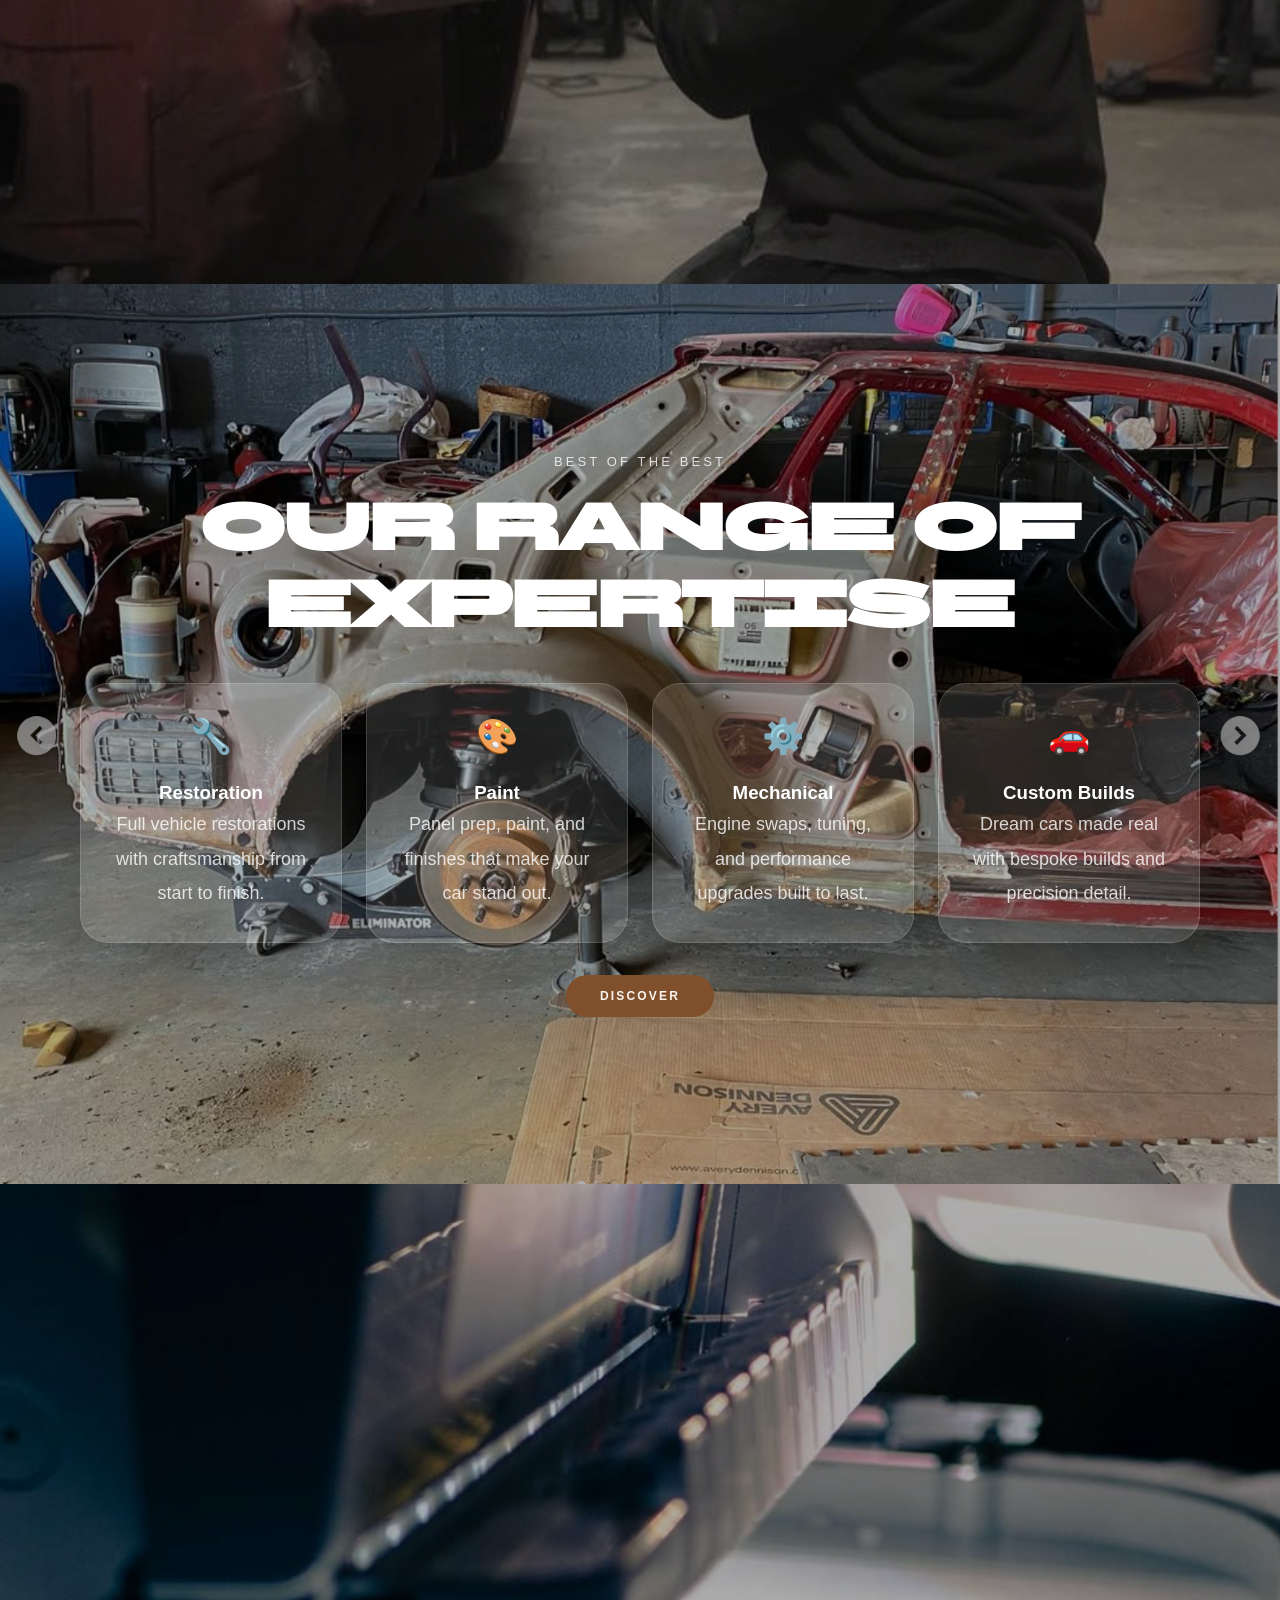
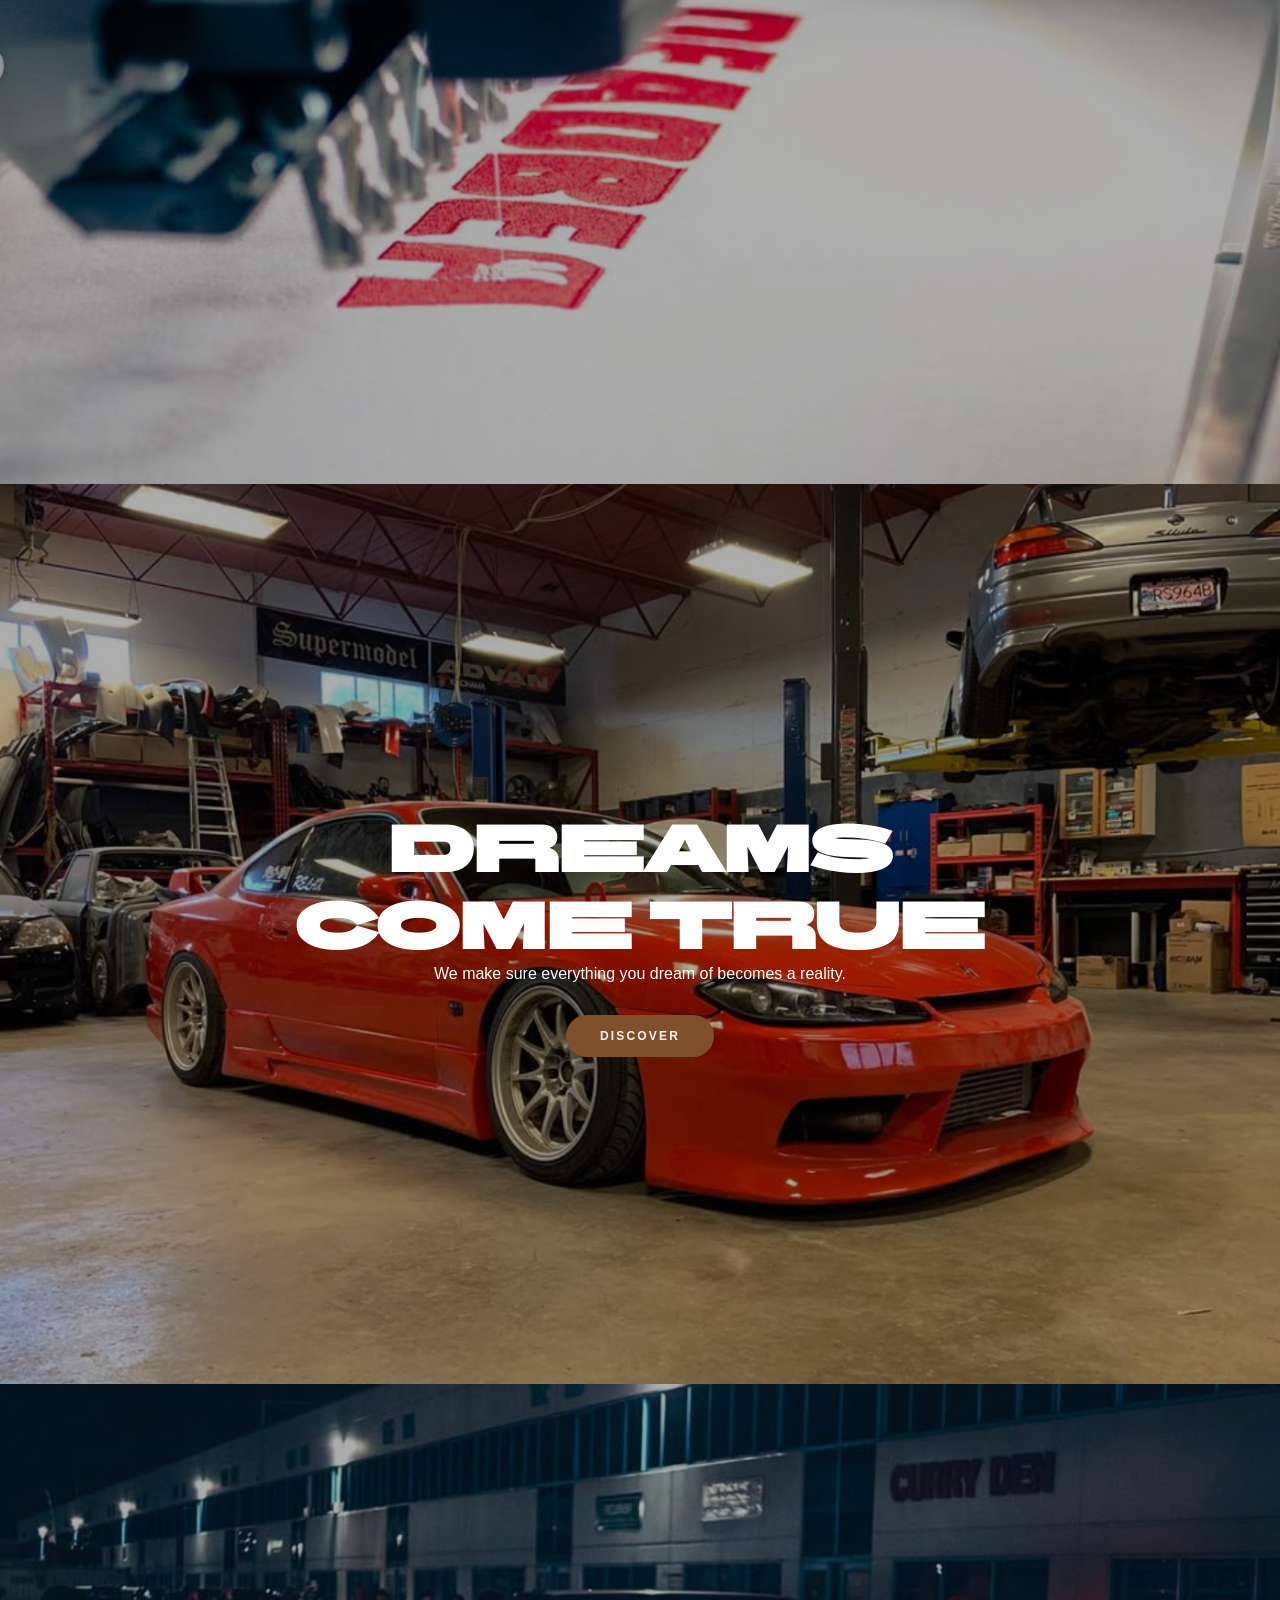
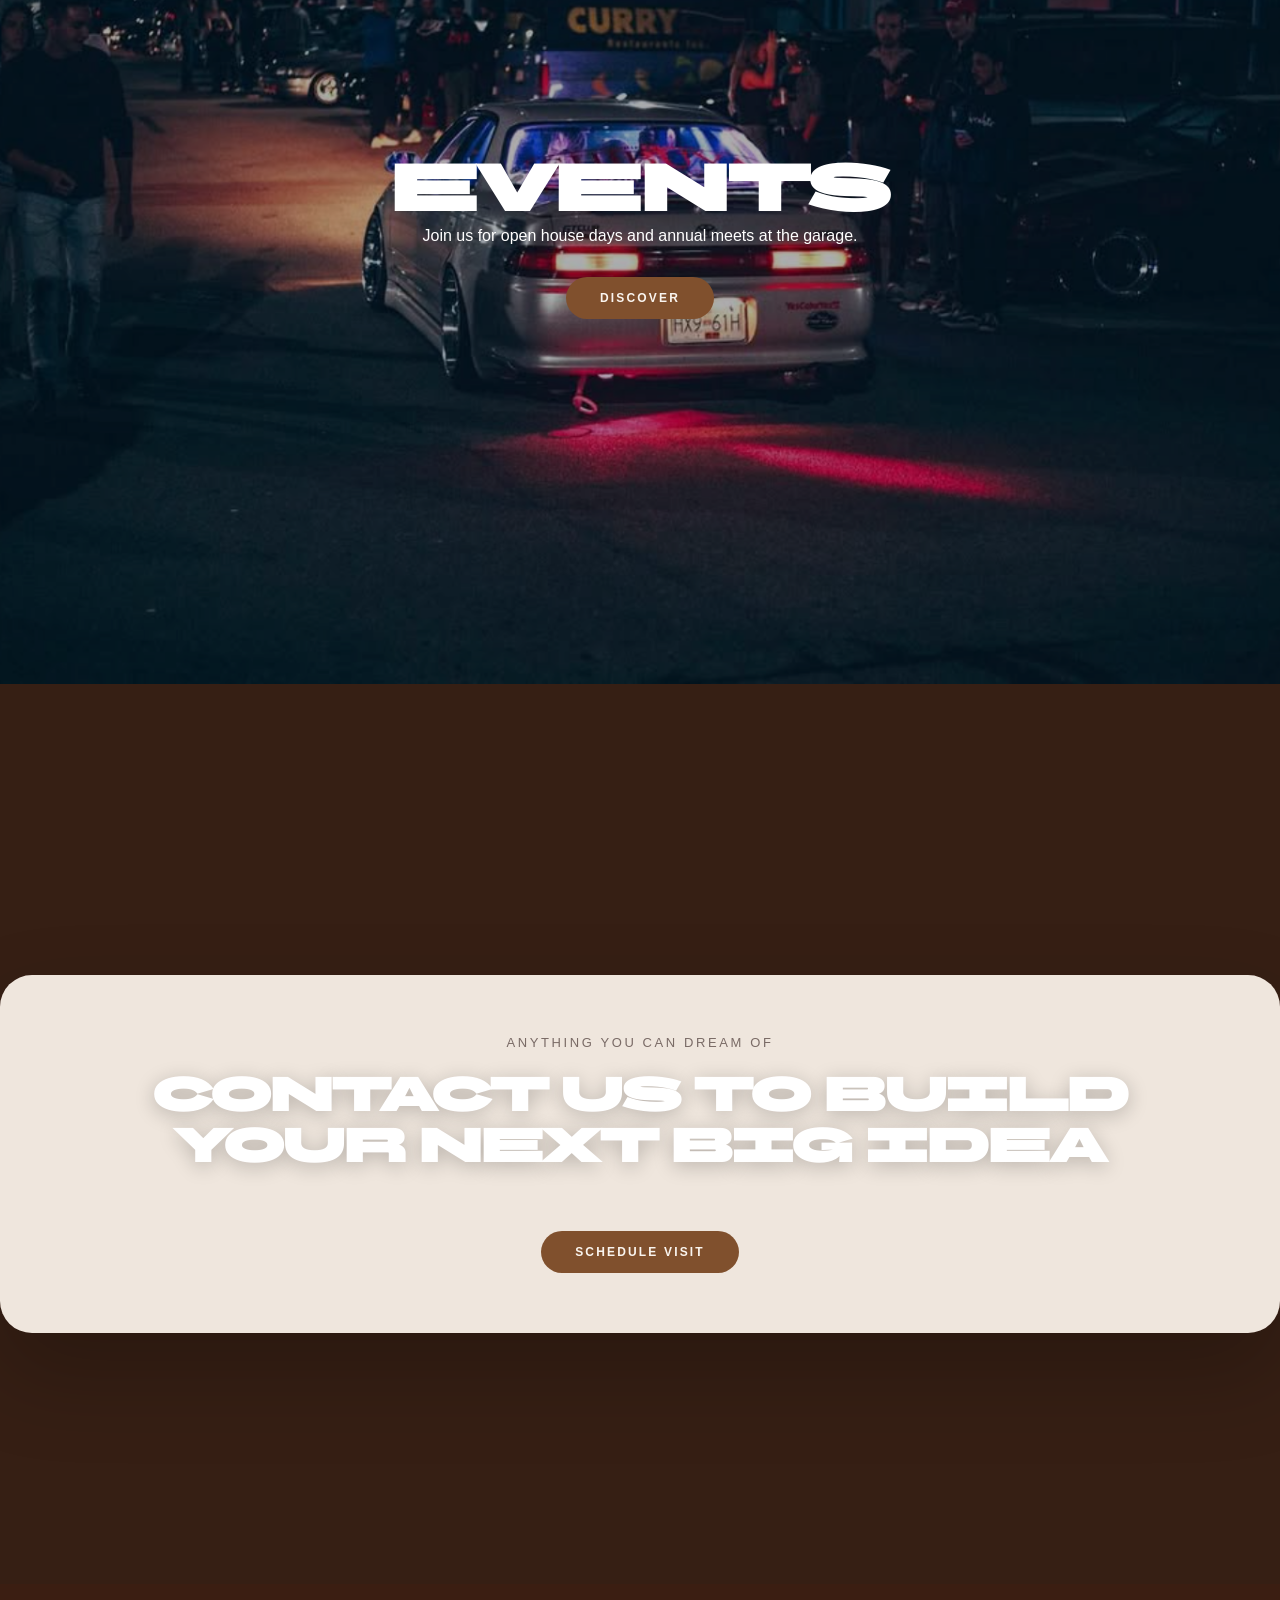
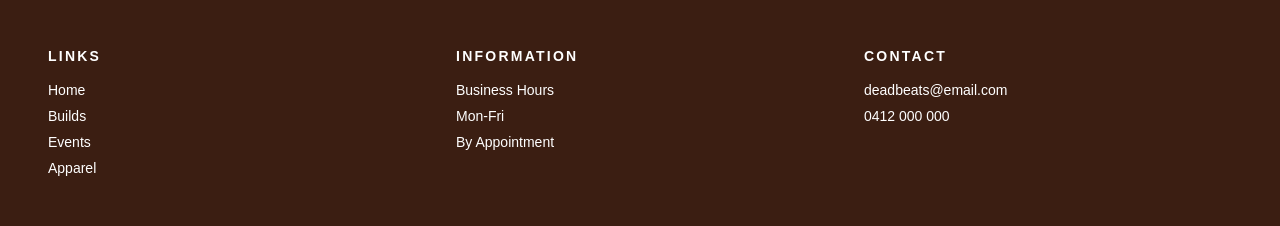
==== commit 925e377f: "Add files via upload" ====
--- a/index.html
+++ b/index.html
@@ -12,10 +12,15 @@
     <div class="logo">
         <img src="images/Main logo.png" alt="Deadbeat's Speed Shop logo" class="logo-image">
     </div>
+    <button class="nav-toggle" aria-label="Toggle navigation" aria-expanded="false">
+        <span></span>
+        <span></span>
+        <span></span>
+    </button>
     <nav class="primary-navigation">
         <ul>
-            <li><a href="#hero">Home</a></li>
-            <li><a href="#about">About Us</a></li>
+            <li><a href="index.html#hero">Home</a></li>
+            <li><a href="about.html">About Us</a></li>
             <li><a href="#services">Services</a></li>
             <li><a href="#apparel">Apparel</a></li>
             <li><a href="#events">Events</a></li>
@@ -27,23 +32,23 @@
 
 <main>
     <section class="hero-section" id="hero">
-        <div class="content hero-content">
+        <div class="content fade-in hero-content">
             <h1>WELCOME<br>TO THE<br>GARAGE</h1>
             <p>We provide some of the best service and expertise in the business taking pride in what we do and the work we put out.</p>
         </div>
     </section>
 
     <section class="section about-section" id="about">
-        <div class="content section-panel">
+        <div class="content fade-in section-panel">
             <p class="section-label">Who We Are</p>
             <h2>WHO WE<br>ARE</h2>
             <p>What started out as a small enthusiast hobby shop has now become one of the leading restoration shops in the area specializing in high end classics.</p>
-            <a href="#services" class="section-button">Discover</a>
+            <a href="about.html" class="section-button">Discover</a>
         </div>
     </section>
 
     <section class="section expertise-section" id="services">
-        <div class="content section-panel">
+        <div class="content fade-in section-panel">
             <p class="section-label">Best Of The Best</p>
             <h2>OUR RANGE OF<br>EXPERTISE</h2>
             <div class="expertise-grid">
@@ -73,7 +78,7 @@
     </section>
 
     <section class="section apparel-section" id="apparel">
-        <div class="content apparel-grid">
+        <div class="content fade-in apparel-grid">
             <div class="apparel-card apparel-card-large"></div>
             <div class="apparel-card apparel-card-small"></div>
             <div class="apparel-copy">
@@ -86,7 +91,7 @@
     </section>
 
     <section class="section builds-section" id="builds">
-        <div class="content section-panel">
+        <div class="content fade-in section-panel">
             <h2>DREAMS<br>COME TRUE</h2>
             <p>We make sure everything you dream of becomes a reality.</p>
             <a href="#events" class="section-button">Discover</a>
@@ -94,7 +99,7 @@
     </section>
 
     <section class="section events-section" id="events">
-        <div class="content section-panel">
+        <div class="content fade-in section-panel">
             <h2>EVENTS</h2>
             <p>Join us for open house days and annual meets at the garage.</p>
             <a href="#contact" class="section-button">Discover</a>
@@ -102,7 +107,7 @@
     </section>
 
     <section class="contact-section" id="contact">
-        <div class="contact-card">
+        <div class="contact-card fade-in">
             <p class="contact-label">Anything You Can Dream Of</p>
             <h2>Contact Us To Build Your Next Big Idea</h2>
             <a href="mailto:deadbeats@email.com" class="contact-button">Schedule Visit</a>
@@ -131,5 +136,39 @@
     </div>
 </footer>
 
+<script>
+// Toggle `nav-open` class on the nav for mobile hamburger behaviour
+(function(){
+    const btn = document.querySelector('.nav-toggle');
+    const nav = document.querySelector('.primary-navigation');
+    if(!btn || !nav) return;
+    btn.addEventListener('click', function(){
+        const open = nav.classList.toggle('nav-open');
+        btn.setAttribute('aria-expanded', open ? 'true' : 'false');
+    });
+    // close nav when a link is clicked (mobile)
+    nav.querySelectorAll('a').forEach(a=> a.addEventListener('click', ()=>{
+        if(nav.classList.contains('nav-open')){
+            nav.classList.remove('nav-open');
+            btn.setAttribute('aria-expanded','false');
+        }
+    }));
+})();
+
+(function(){
+    const observer = new IntersectionObserver((entries)=>{
+        entries.forEach(entry=>{
+            if(entry.isIntersecting){
+                entry.target.classList.add('is-visible');
+                observer.unobserve(entry.target);
+            }
+        });
+    }, {
+        threshold: 0.18
+    });
+    document.querySelectorAll('.fade-in').forEach(el=> observer.observe(el));
+})();
+</script>
+
 </body>
 </html>
--- a/styles.css
+++ b/styles.css
@@ -67,6 +67,13 @@
     filter: brightness(0) invert(1);
 }
 
+.nav-toggle {
+    display: none;
+    background: transparent;
+    border: none;
+    color: inherit;
+}
+
 .primary-navigation ul {
     display: flex;
     gap: 28px;
@@ -89,6 +96,18 @@
 
 main {
     margin-top: 84px;
+}
+
+.fade-in {
+    opacity: 0;
+    transform: translateY(24px);
+    transition: opacity 0.7s ease, transform 0.7s ease;
+    will-change: opacity, transform;
+}
+
+.fade-in.is-visible {
+    opacity: 1;
+    transform: translateY(0);
 }
 
 section {
@@ -276,8 +295,14 @@
     text-align: center;
 
     gap: 18px;
-    align-items: start;
+    align-items: center;
     justify-content: center;
+}
+
+.apparel-copy .section-label,
+.apparel-copy h2,
+.apparel-copy p {
+    text-align: center;
 }
 
 .contact-section {
@@ -339,12 +364,532 @@
     text-decoration: underline;
 }
 
+@media (max-width: 1200px) {
+    .expertise-grid {
+        grid-template-columns: repeat(3, minmax(220px, 1fr));
+    }
+    .about-hero {
+        min-height: 80vh;
+    }
+    .content {
+        width: min(1040px, calc(100% - 48px));
+    }
+    .section-panel {
+        padding: 52px 32px;
+    }
+    .section-panel h2 {
+        font-size: clamp(34px, 4vw, 56px);
+    }
+    .section-panel p {
+        font-size: 16px;
+        max-width: 720px;
+    }
+    .apparel-card {
+        min-height: 360px;
+    }
+    .about-hero h1,
+    .about-main .intro h2,
+    .hero-content h1 {
+        font-size: clamp(56px, 6vw, 96px);
+    }
+    .site-footer {
+        gap: 32px;
+        padding: 56px 36px 40px;
+    }
+}
+
 @media (max-width: 1080px) {
     .expertise-grid {
         grid-template-columns: repeat(2, minmax(220px, 1fr));
     }
-
     .apparel-grid {
         grid-template-columns: 1fr;
     }
-}
+    .about-hero {
+        min-height: 70vh;
+    }
+    .content {
+        width: calc(100% - 40px);
+    }
+    .site-header {
+        padding: 0 32px;
+    }
+    .hero-content h1,
+    .about-hero h1 {
+        font-size: clamp(52px, 7vw, 88px);
+    }
+    .section-panel h2 {
+        font-size: clamp(34px, 5vw, 52px);
+    }
+}
+
+@media (max-width: 1000px) {
+    .about-hero {
+        min-height: 60vh;
+    }
+    .content {
+        width: calc(100% - 36px);
+    }
+    .hero-content h1,
+    .about-hero h1,
+    .about-main .intro h2 {
+        font-size: clamp(36px, 8vw, 64px);
+    }
+    .hero-content p,
+    .section-panel p,
+    .about-main .intro p {
+        font-size: 16px;
+        line-height: 1.8;
+    }
+    .section-panel {
+        padding: 42px 28px;
+    }
+    .apparel-card {
+        min-height: 300px;
+    }
+    .apparel-copy h2 {
+        font-size: clamp(22px, 6vw, 30px);
+    }
+    .about-main .gallery-grid {
+        gap: 16px;
+    }
+    .about-main .gallery-grid img {
+        height: auto;
+        aspect-ratio: 16/9;
+    }
+    .about-main {
+        padding: 52px 0 32px;
+    }
+    .about-main .intro h2 {
+        font-size: clamp(30px, 7vw, 52px);
+    }
+}
+
+@media (max-width: 980px) {
+    .about-hero {
+        min-height: 58vh;
+    }
+    .about-hero .content {
+        padding: 36px 0 56px;
+    }
+    .about-hero h1,
+    .about-main .intro h2 {
+        font-size: clamp(32px, 8vw, 58px);
+    }
+    .about-main {
+        padding: 48px 0 30px;
+    }
+    .about-main .intro {
+        max-width: 820px;
+        margin: 0 auto;
+        padding: 0 16px;
+    }
+    .about-main .gallery-grid {
+        gap: 14px;
+    }
+    .about-main .gallery-grid img {
+        max-height: 230px;
+    }
+}
+
+@media (max-width: 900px) {
+    .site-footer {
+        grid-template-columns: repeat(2, minmax(180px, 1fr));
+        gap: 24px;
+        padding: 48px 28px 34px;
+    }
+    .footer-column {
+        padding: 0 8px;
+    }
+    .footer-column a,
+    .footer-column p,
+    .footer-column h3 {
+        font-size: 14px;
+    }
+    .about-hero {
+        min-height: 55vh;
+    }
+    .about-hero .content {
+        padding: 40px 0 56px;
+    }
+    .about-hero h1,
+    .about-main .intro h2 {
+        font-size: clamp(30px, 7vw, 56px);
+    }
+    .about-main {
+        padding: 46px 0 32px;
+    }
+    .about-main .intro {
+        max-width: 760px;
+        margin: 0 auto;
+        padding: 0 12px;
+    }
+    .about-main .gallery-grid {
+        gap: 16px;
+    }
+    .about-main .gallery-grid img {
+        height: 220px;
+    }
+}
+
+@media (max-width: 880px) {
+    .nav-toggle {
+        display: inline-flex;
+        align-items: center;
+        justify-content: center;
+        width: 44px;
+        height: 44px;
+        background: transparent;
+        border: 0;
+        padding: 6px;
+        margin-left: 12px;
+        cursor: pointer;
+    }
+    .nav-toggle span {
+        display: block;
+        width: 22px;
+        height: 2px;
+        background: #ffffff;
+        margin: 4px 0;
+        border-radius: 2px;
+    }
+    .primary-navigation {
+        position: fixed;
+        left: 0;
+        right: 0;
+        top: 84px;
+        background: rgba(49, 23, 12, 0.98);
+        transform: translateY(-120%);
+        transition: transform 240ms ease;
+        z-index: 150;
+    }
+    .primary-navigation.nav-open {
+        transform: translateY(0);
+    }
+    .primary-navigation ul {
+        display: flex;
+        flex-direction: column;
+        gap: 14px;
+        padding: 18px 20px;
+        list-style: none;
+        align-items: flex-start;
+    }
+    .primary-navigation a {
+        display: block;
+        width: 100%;
+        padding: 10px 8px;
+        font-size: 14px;
+    }
+}
+
+/* About page specific styles */
+.about-hero {
+    min-height: 92vh;
+    display: flex;
+    align-items: end;
+    background-size: cover;
+    background-position: top;
+}
+.about-hero .content {
+    padding: 48px 0 96px;
+}
+.about-hero h1 {
+    font-family: "BBH Bartle", sans-serif;
+    font-size: clamp(56px, 8vw, 96px);
+    color: var(--text);
+    letter-spacing: 0.06em;
+    text-transform: uppercase;
+}
+.about-intro {
+    padding: 56px 0;
+    background: #7b4f49;
+    color: #f6eae6;
+}
+.about-intro h2 {
+    font-size: clamp(28px, 3.6vw, 40px);
+    margin-bottom: 12px;
+}
+.about-intro .muted {
+    max-width: 920px;
+    margin: 0 auto;
+    color: rgba(255,255,255,0.85);
+}
+.about-gallery {
+    padding: 36px 0 80px;
+    background: #8d695f;
+}
+.gallery-grid {
+    display: grid;
+    grid-template-columns: 1fr 1fr;
+    gap: 18px;
+    align-items: center;
+}
+.gallery-grid img {
+    border-radius: 12px;
+    width: 100%;
+    height: auto;
+    aspect-ratio: 16 / 9;
+    object-fit: cover;
+    box-shadow: var(--shadow);
+}
+
+/* Combined intro + gallery section */
+.about-main {
+    padding: 56px 0 36px;
+    background: #7b4f49;
+    color: #f6eae6;
+}
+.about-main .main-grid {
+    display: grid;
+    gap: 28px;
+    align-items: center;
+}
+.about-main .intro {
+    text-align: center;
+}
+.about-main .intro h2 {
+    margin-bottom: 8px;
+}
+.about-main .gallery-grid {
+    display: grid;
+    grid-template-columns: 1fr 1fr;
+    gap: 18px;
+    align-items: center;
+}
+
+@media (max-width: 769px) {
+    .about-main .gallery-grid {
+        grid-template-columns: 1fr;
+    }
+}
+.story-cta {
+    padding: 48px 0 84px;
+    background: #b28473;
+}
+.story-panel {
+    background: var(--panel);
+    border-radius: 12px;
+    padding: 32px;
+    display: grid;
+    gap: 12px;
+    align-items: center;
+}
+.story-panel h3 {
+    margin: 6px 0;
+    color: #111;
+}
+
+@media (max-width: 720px) {
+    .gallery-grid {
+        grid-template-columns: 1fr;
+    }
+    .gallery-grid img {
+        height: auto;
+        aspect-ratio: 16 / 9;
+    }
+}
+
+/* Tablet: up to 768px */
+@media (max-width: 768px) {
+    .expertise-grid {
+        grid-template-columns: 1fr;
+        gap: 16px;
+    }
+    .apparel-grid {
+        grid-template-columns: 1fr;
+        gap: 16px;
+    }
+    .about-main .main-grid {
+        grid-template-columns: 1fr;
+        gap: 20px;
+    }
+    .about-main {
+        padding: 28px 0 24px;
+    }
+    .about-main .intro {
+        max-width: 720px;
+        margin: 0 auto;
+        padding: 0 10px;
+    }
+    .about-main .gallery-grid {
+        gap: 14px;
+    }
+    .about-hero {
+        min-height: 46vh;
+    }
+    .about-hero .content {
+        padding: 28px 0 48px;
+    }
+    .about-hero h1,
+    .about-main .intro h2,
+    .hero-content h1 {
+        
+        line-height: 1.05;
+    }
+    .about-main .intro p,
+    .hero-content p,
+    .section-panel p {
+        font-size: 15px;
+        line-height: 1.8;
+    }
+    .story-panel {
+        padding: 24px;
+    }
+    .story-panel h3 {
+        font-size: 20px;
+    }
+    .apparel-card {
+        min-height: 220px;
+        height: auto;
+    }
+    .apparel-card-large,
+    .apparel-card-small {
+        min-height: 220px;
+    }
+    .apparel-copy h2 {
+        font-size: clamp(22px, 7vw, 28px);
+    }
+    .apparel-copy p {
+        font-size: 14px;
+    }
+    .about-main .gallery-grid img,
+    .gallery-grid img {
+        height: auto;
+        aspect-ratio: 16 / 9;
+        max-height: 240px;
+    }
+    .site-footer {
+        grid-template-columns: 1fr;
+        padding: 40px 18px 28px;
+        gap: 18px;
+    }
+    .footer-column {
+        text-align: center;
+    }
+    .footer-column a,
+    .footer-column p,
+    .footer-column h3 {
+        font-size: 14px;
+    }
+}
+
+/* Mobile: up to 425px */
+@media (max-width: 425px) {
+    /* show hamburger */
+    .nav-toggle {
+        display: inline-flex;
+        align-items: center;
+        justify-content: center;
+        width: 44px;
+        height: 44px;
+        background: transparent;
+        border: 0;
+        padding: 6px;
+        margin-left: 12px;
+        cursor: pointer;
+    }
+    .nav-toggle span {
+        display: block;
+        width: 22px;
+        height: 2px;
+        background: #ffffff;
+        margin: 4px 0;
+        border-radius: 2px;
+    }
+
+    /* hide desktop horizontal nav list; position mobile panel */
+    .primary-navigation {
+        position: fixed;
+        left: 0;
+        right: 0;
+        top: 84px;
+        background: rgba(49, 23, 12, 0.98);
+        transform: translateY(-120%);
+        transition: transform 240ms ease;
+        z-index: 150;
+    }
+    .primary-navigation.nav-open {
+        transform: translateY(0);
+    }
+    .primary-navigation ul {
+        display: flex;
+        flex-direction: column;
+        gap: 14px;
+        padding: 18px 20px;
+        list-style: none;
+        align-items: flex-start;
+    }
+    .primary-navigation a {
+        display: block;
+        width: 100%;
+        padding: 10px 8px;
+        font-size: 14px;
+    }
+
+    /* hero stacks and reduces size */
+    .hero-section { min-height: 42vh; }
+    .hero-content h1 { font-size: clamp(28px, 10vw, 44px); line-height: 1; }
+    .hero-content p { font-size: 14px; margin-top: 10px; }
+
+    /* cards collapse */
+    .expertise-grid { grid-template-columns: 1fr; }
+    .expertise-card { padding: 18px; min-height: auto; }
+    .expertise-card h3 { font-size: 18px; }
+    .expertise-card p { font-size: 14px; }
+
+    /* apparel */
+    .apparel-grid { grid-template-columns: 1fr; gap: 12px; }
+    .apparel-card {
+        min-height: auto;
+        height: 180px;
+        border-radius: 20px;
+    }
+    .apparel-card-large,
+    .apparel-card-small {
+        min-height: 180px;
+    }
+    .apparel-copy {
+        padding: 10px 10px;
+        gap: 10px;
+    }
+    .apparel-copy h2 { font-size: clamp(20px, 7vw, 26px); }
+    .apparel-copy p { font-size: 14px; max-width: 100%; }
+
+    /* builds and events (section panels) */
+    .section-panel { padding: 24px 14px; }
+    .section-panel h2 { font-size: clamp(22px, 6vw, 30px); }
+    .section-panel p { font-size: 15px; line-height: 1.7; }
+    .section-button { padding: 10px 20px; font-size: 12px; }
+
+    /* about page mobile sizing */
+    .about-hero { min-height: 40vh; }
+    .about-hero .content { padding: 24px 0 44px; }
+    .about-hero h1 { font-size: clamp(28px, 10vw, 44px); }
+    .about-main { padding: 40px 0 28px; }
+    .about-main .main-grid { gap: 16px; }
+    .about-main .intro { max-width: 100%; padding: 0 10px; }
+    .about-main .intro h2 { font-size: clamp(22px, 8vw, 28px); }
+    .about-main .intro p { font-size: 14px; line-height: 1.8; }
+    .about-main .gallery-grid { grid-template-columns: 1fr; gap: 10px; }
+    .about-main .gallery-grid img {
+        height: auto;
+        aspect-ratio: 16 / 9;
+        max-height: 190px;
+    }
+    .story-cta { padding: 28px 0 44px; }
+    .story-panel { padding: 20px; }
+    .story-panel h3 { font-size: 18px; }
+
+    /* reduce global content padding and footer layout */
+    .content { width: calc(100% - 20px); }
+    .site-footer { padding: 28px 18px 20px; grid-template-columns: 1fr; gap: 18px; }
+    .footer-column h3 { font-size: 14px; }
+    .footer-column a,
+    .footer-column p { font-size: 13px; }
+
+    h2 { font-size: clamp(20px, 7vw, 26px); }
+}
+@media (max-width: 550px) {
+    .expertise-section h2 { font-size: clamp(20px, 7vw, 26px); }
+    #about-header h2 { font-size: clamp(10px, 5vw, 20px); }
+}
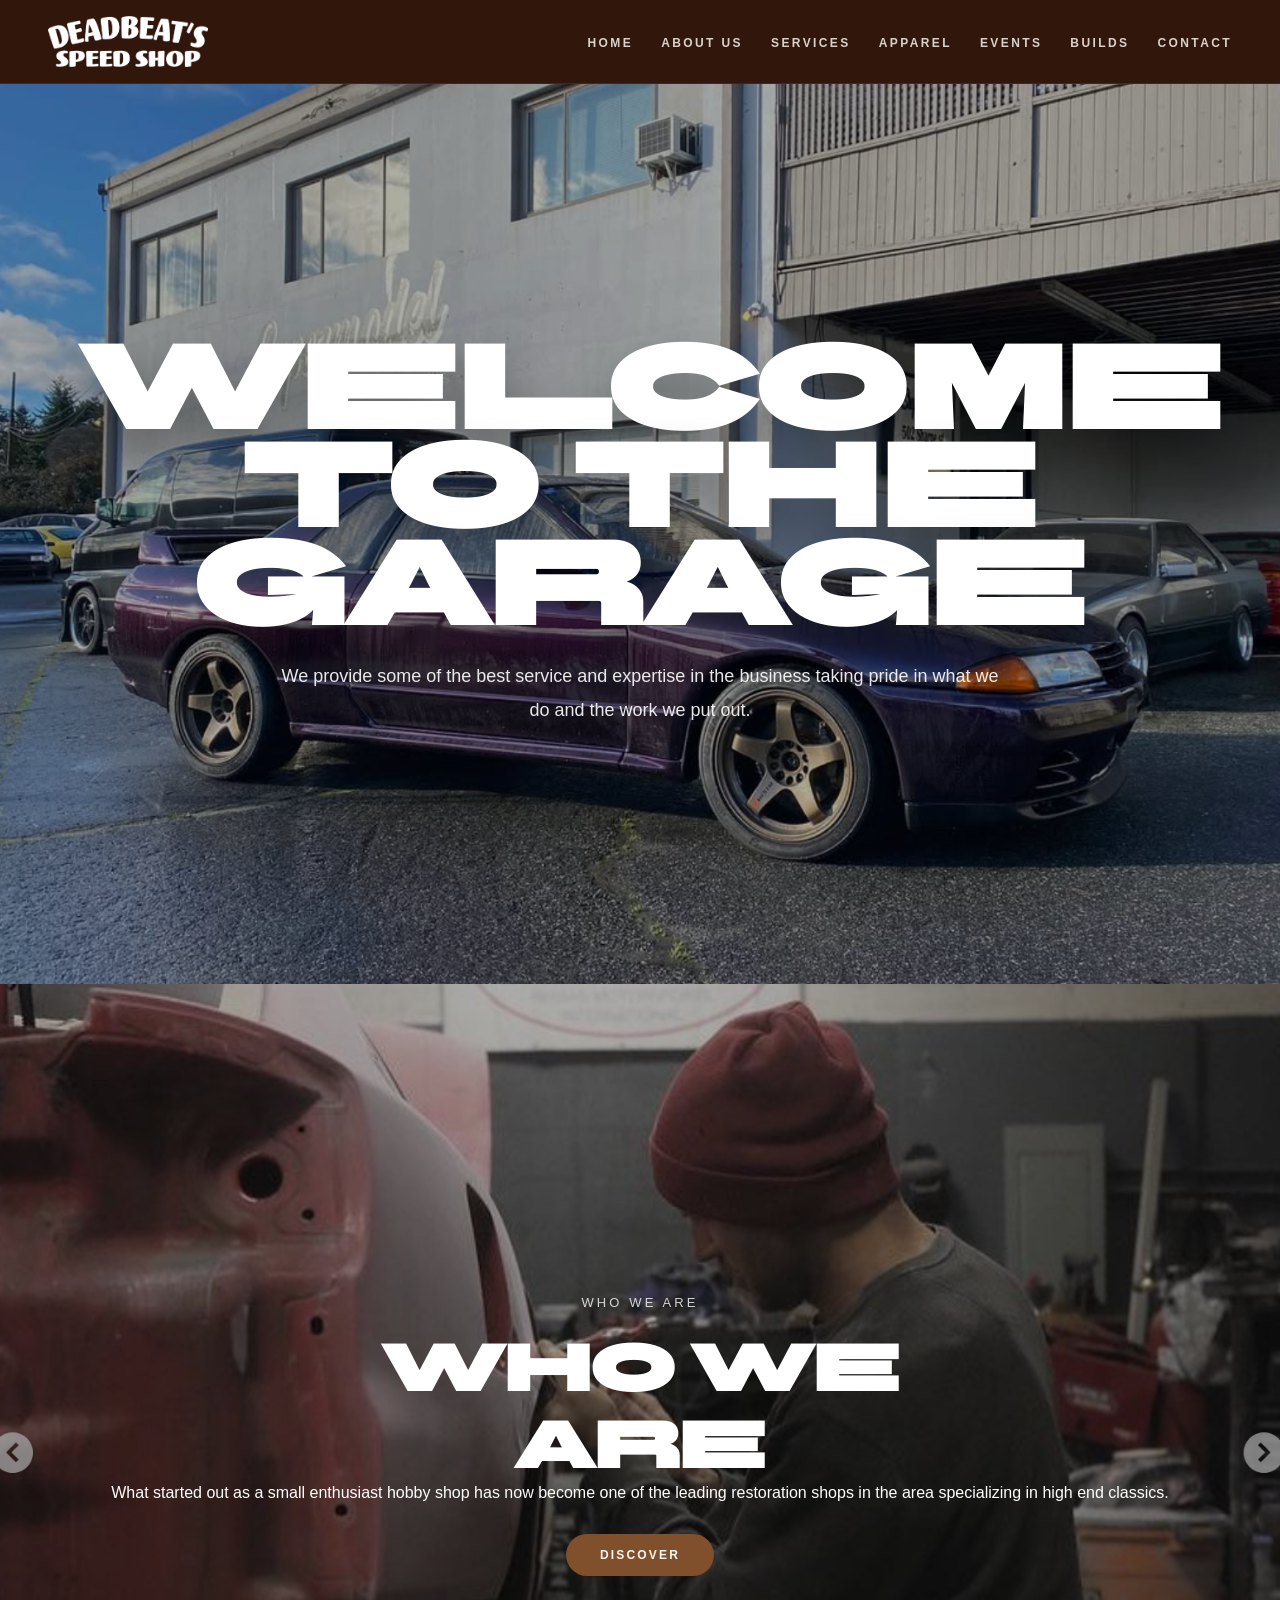
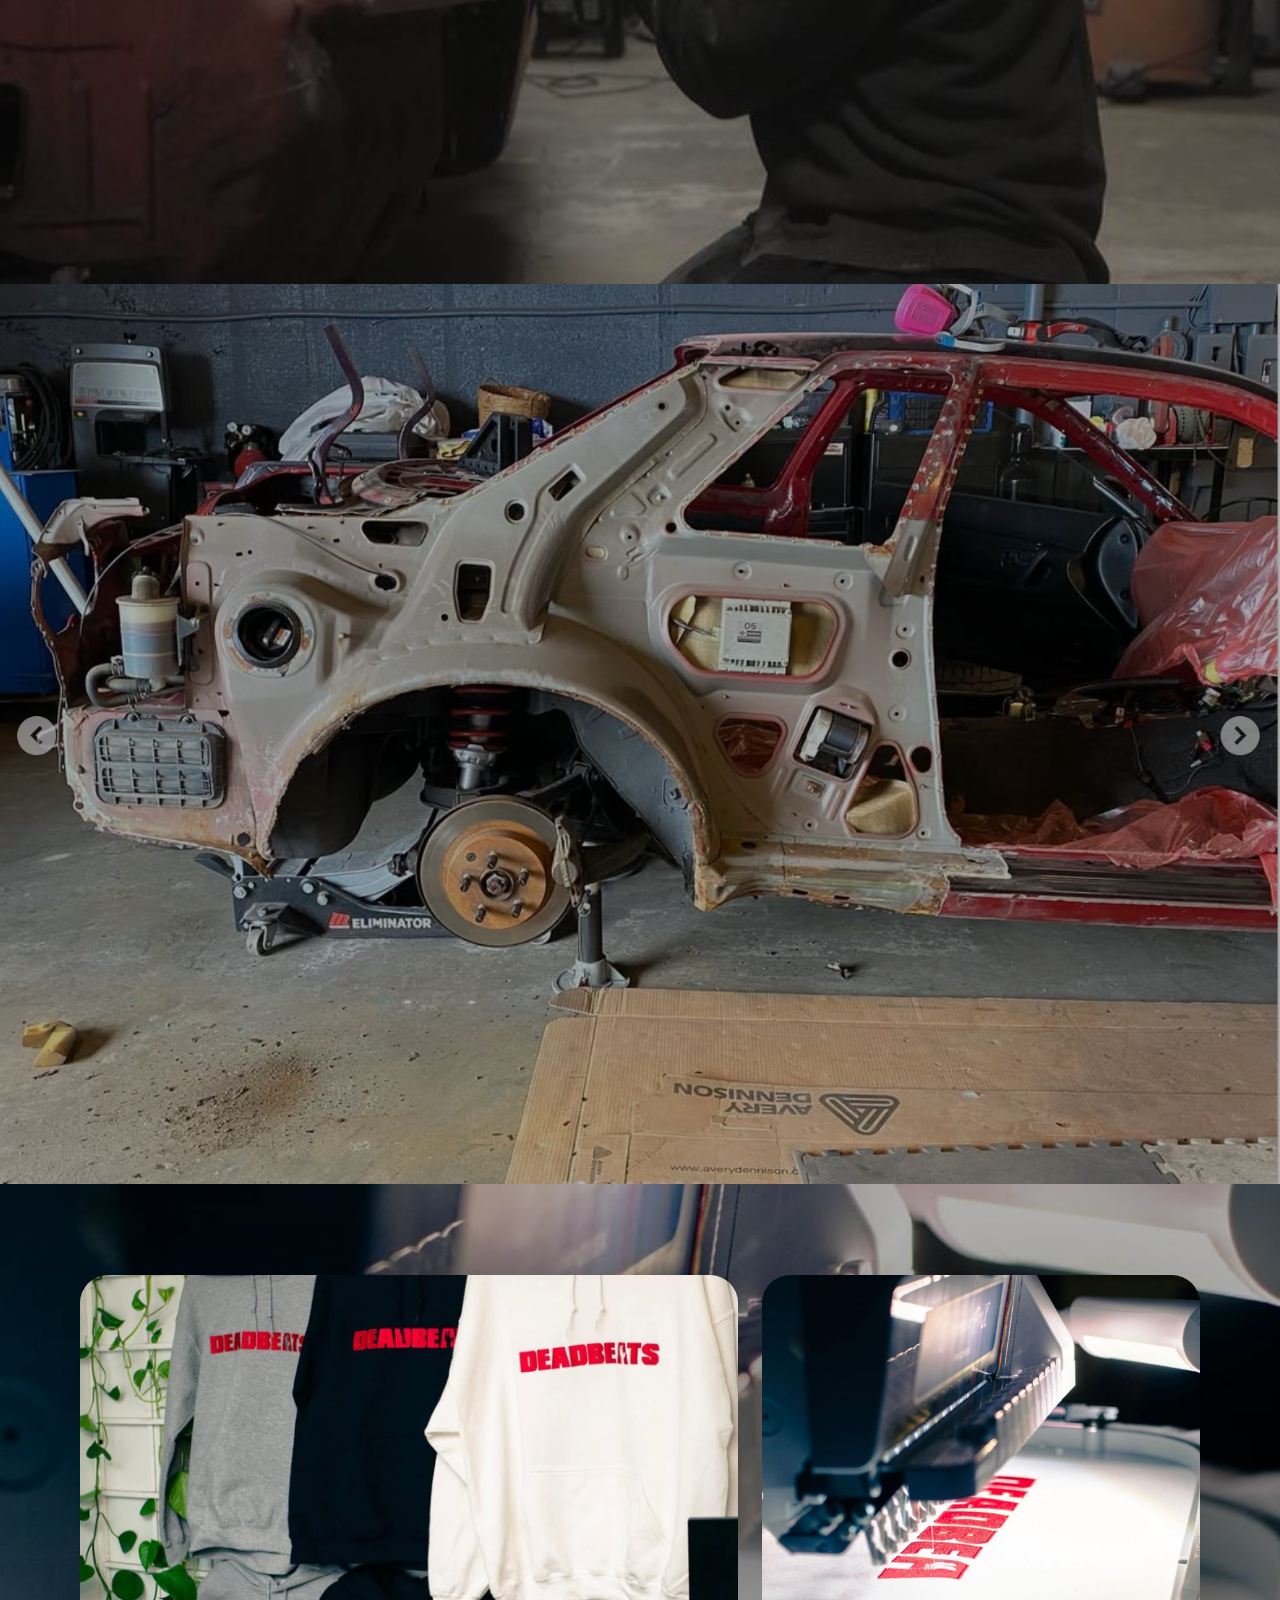
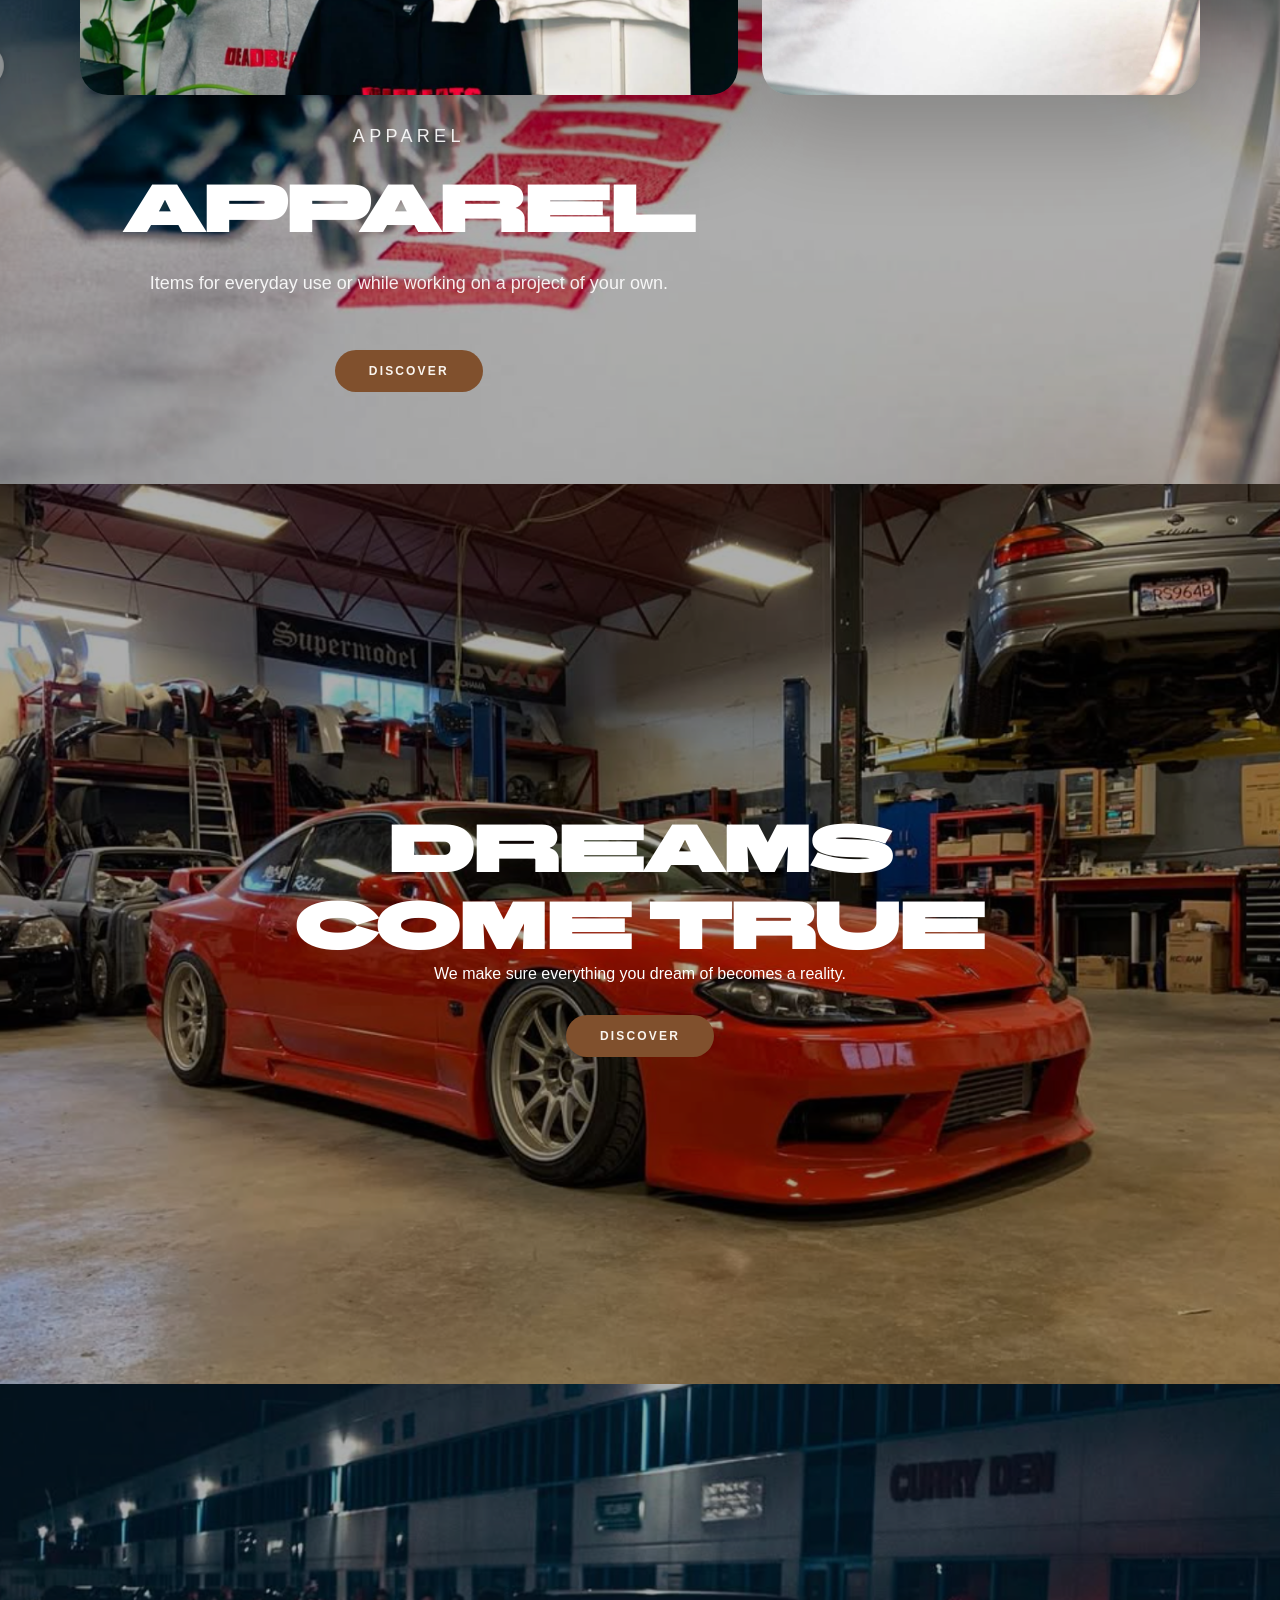
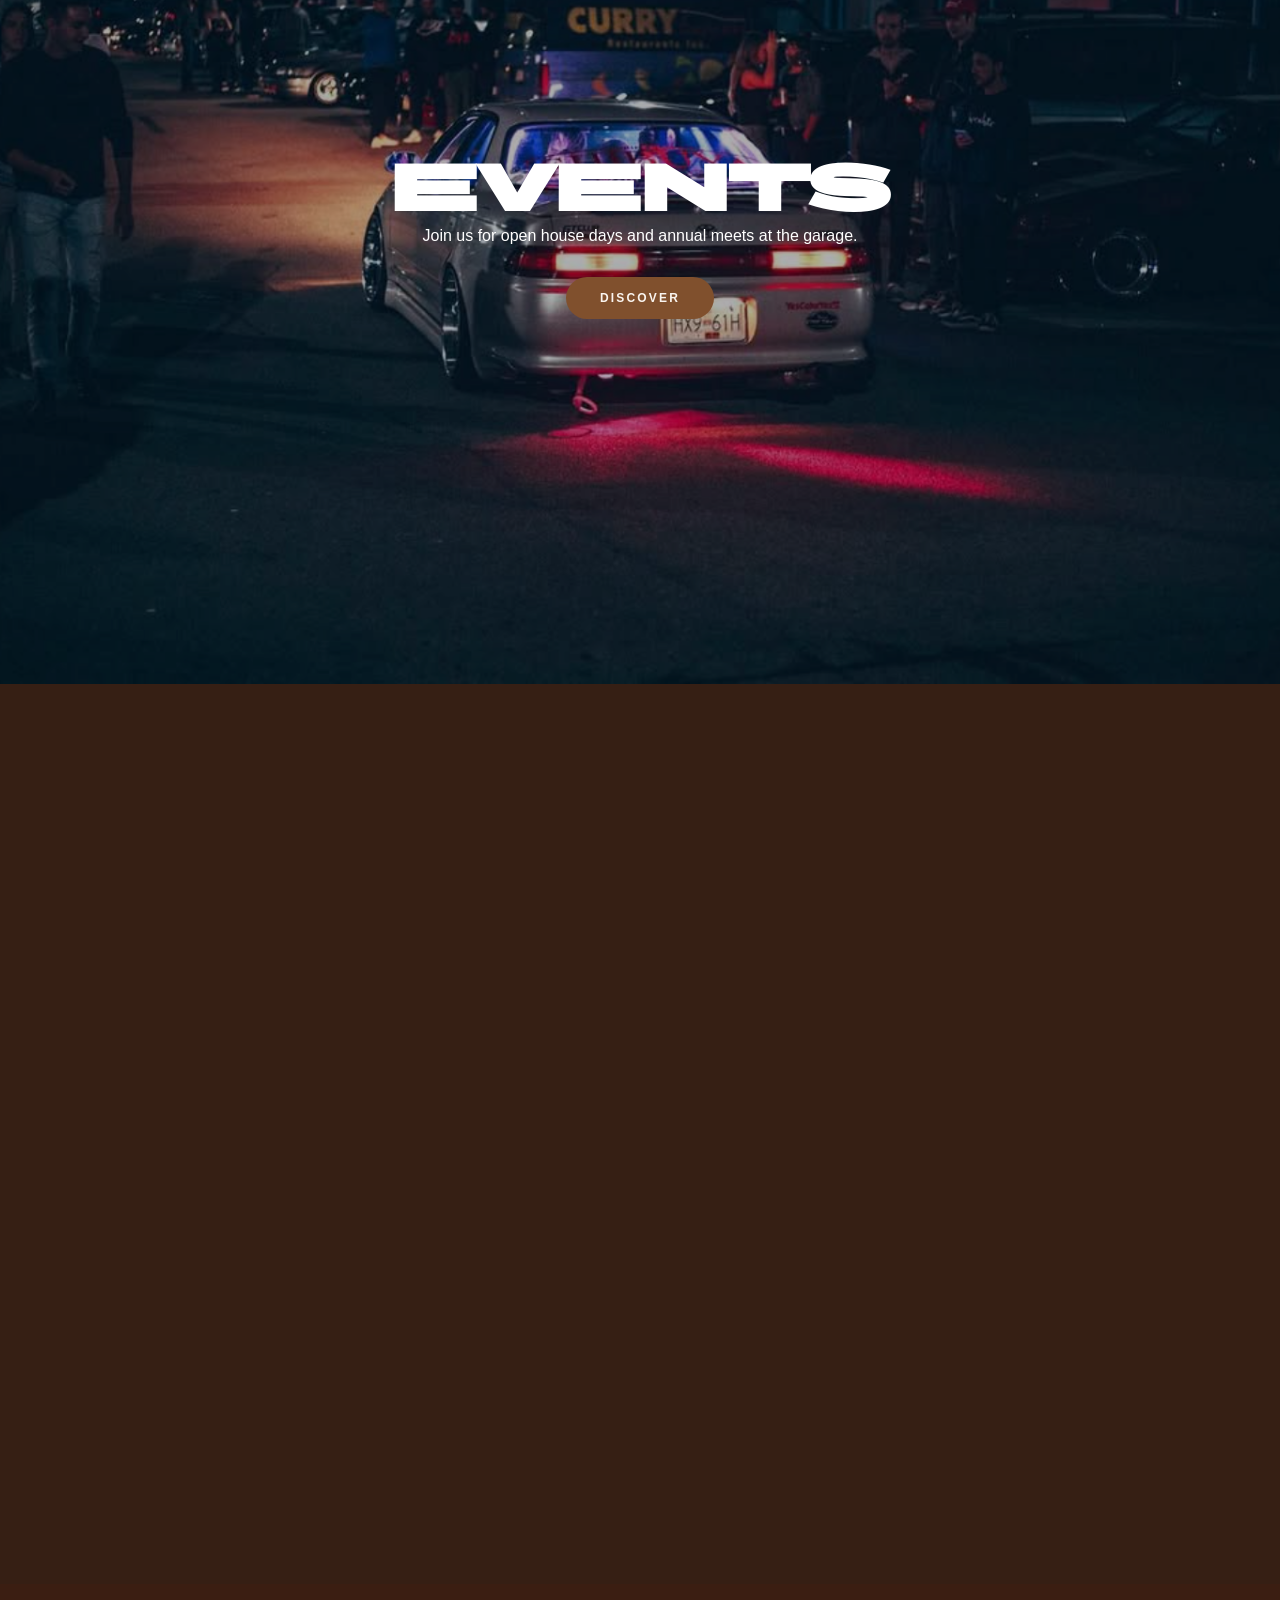
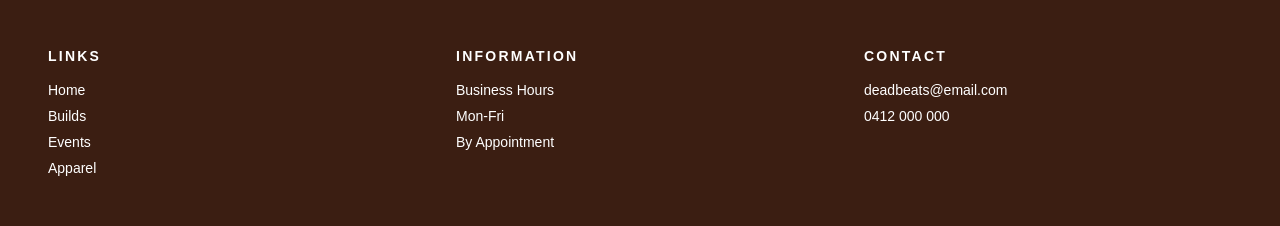
==== commit c60951e8: "Add files via upload" ====
--- a/index.html
+++ b/index.html
@@ -21,7 +21,7 @@
         <ul>
             <li><a href="index.html#hero">Home</a></li>
             <li><a href="about.html">About Us</a></li>
-            <li><a href="#services">Services</a></li>
+            <li><a href="services.html">Services</a></li>
             <li><a href="#apparel">Apparel</a></li>
             <li><a href="#events">Events</a></li>
             <li><a href="#builds">Builds</a></li>
@@ -73,7 +73,7 @@
                     <p>Dream cars made real with bespoke builds and precision detail.</p>
                 </article>
             </div>
-            <a href="#apparel" class="section-button">Discover</a>
+            <a href="services.html" class="section-button">Discover</a>
         </div>
     </section>
 
--- a/styles.css
+++ b/styles.css
@@ -72,6 +72,9 @@
     background: transparent;
     border: none;
     color: inherit;
+    flex-direction: column;
+    justify-content: center;
+    align-items: center;
 }
 
 .primary-navigation ul {
@@ -390,7 +393,7 @@
     .about-hero h1,
     .about-main .intro h2,
     .hero-content h1 {
-        font-size: clamp(56px, 6vw, 96px);
+        font-size: clamp(36px, 6vw, 96px);
     }
     .site-footer {
         gap: 32px;
@@ -586,7 +589,7 @@
 .about-hero {
     min-height: 92vh;
     display: flex;
-    align-items: end;
+    
     background-size: cover;
     background-position: top;
 }
@@ -778,6 +781,7 @@
     /* show hamburger */
     .nav-toggle {
         display: inline-flex;
+        flex-direction: column;
         align-items: center;
         justify-content: center;
         width: 44px;
@@ -889,7 +893,7 @@
 
     h2 { font-size: clamp(20px, 7vw, 26px); }
 }
-@media (max-width: 550px) {
+@media (max-width: 950px) {
     .expertise-section h2 { font-size: clamp(20px, 7vw, 26px); }
     #about-header h2 { font-size: clamp(10px, 5vw, 20px); }
 }
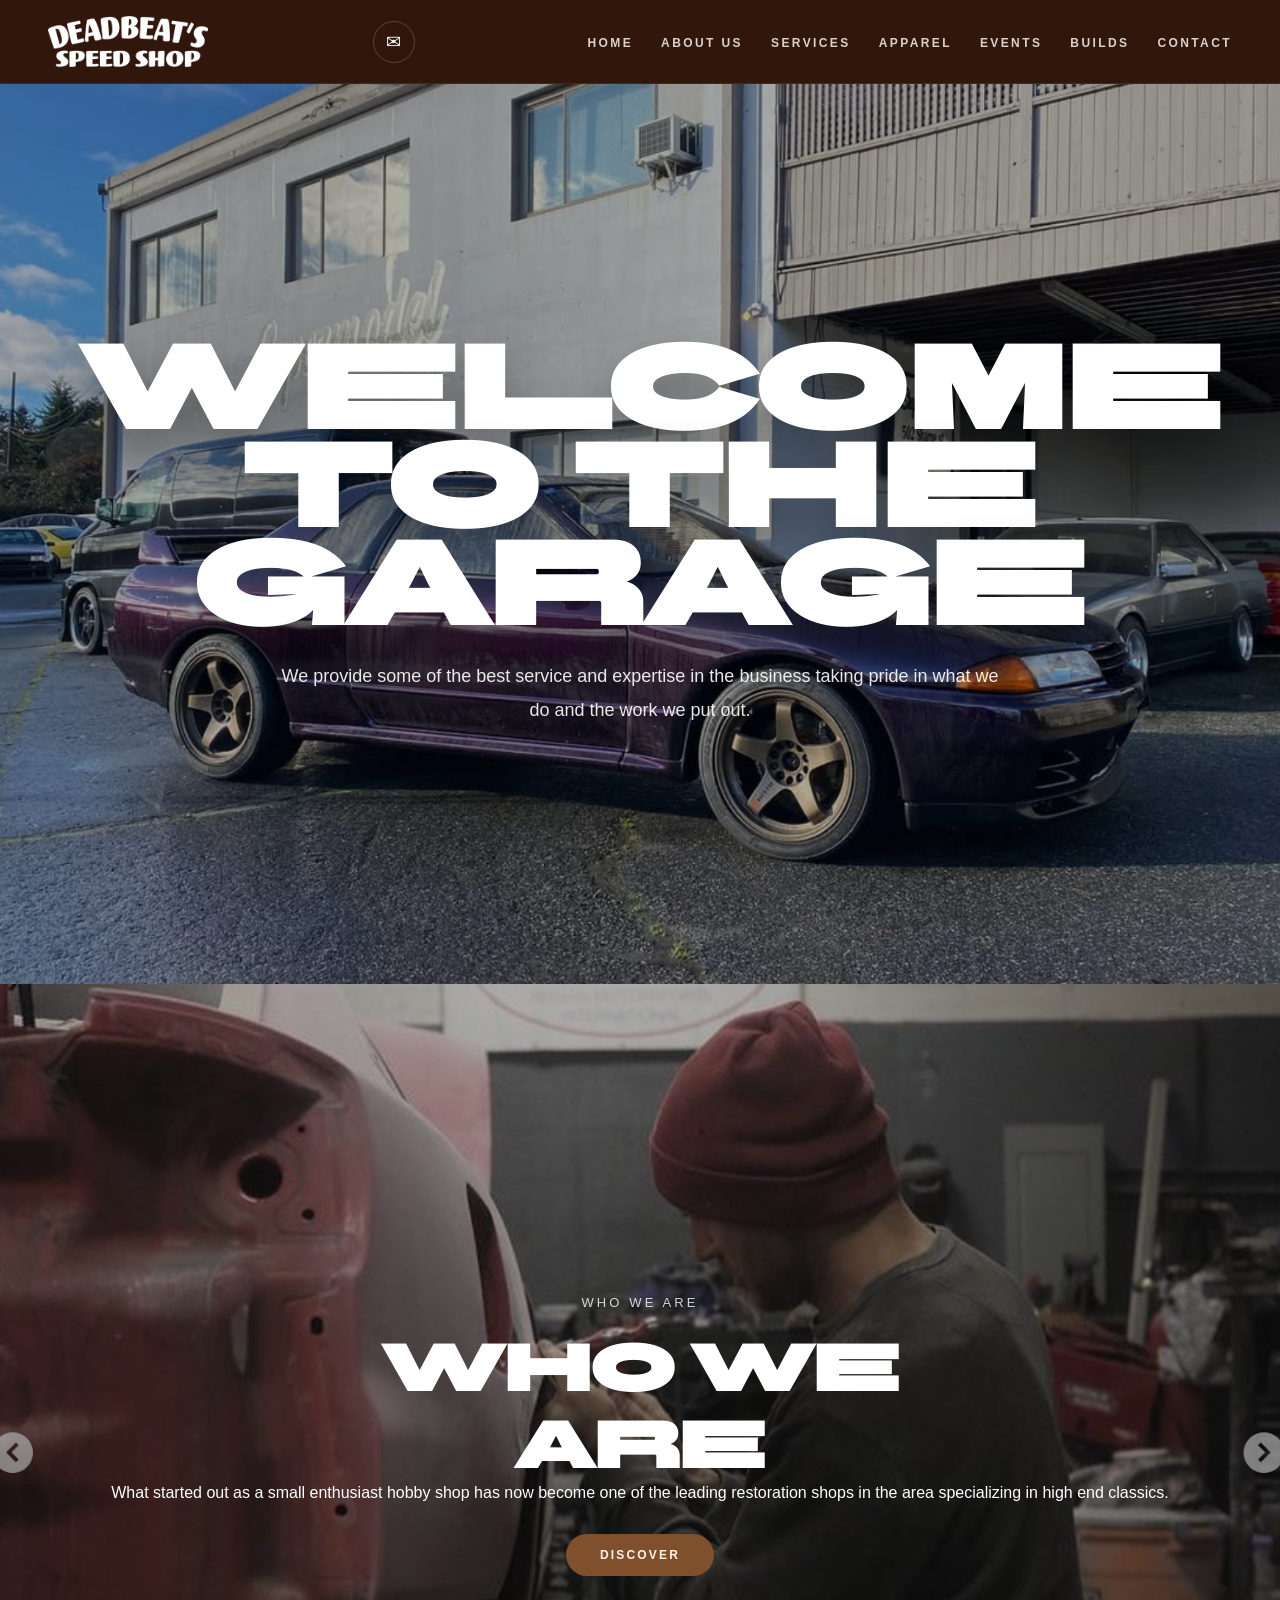
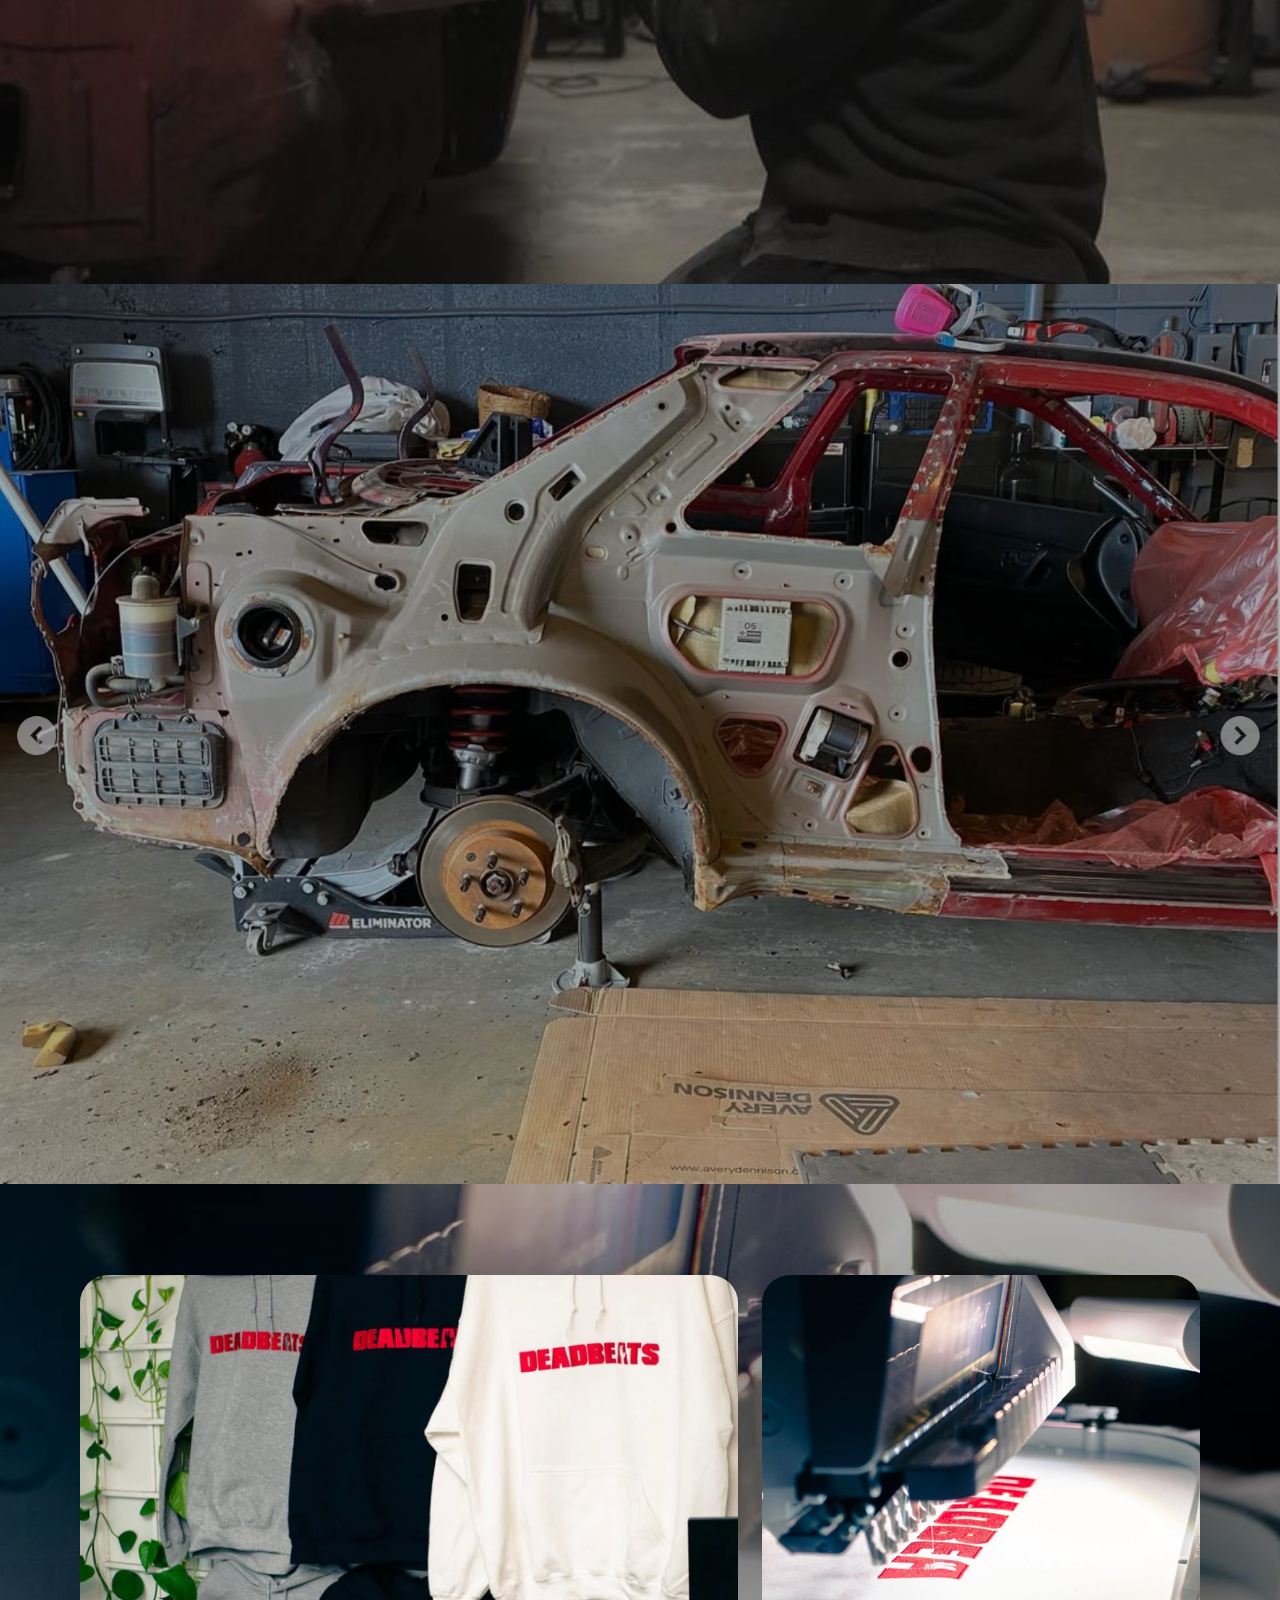
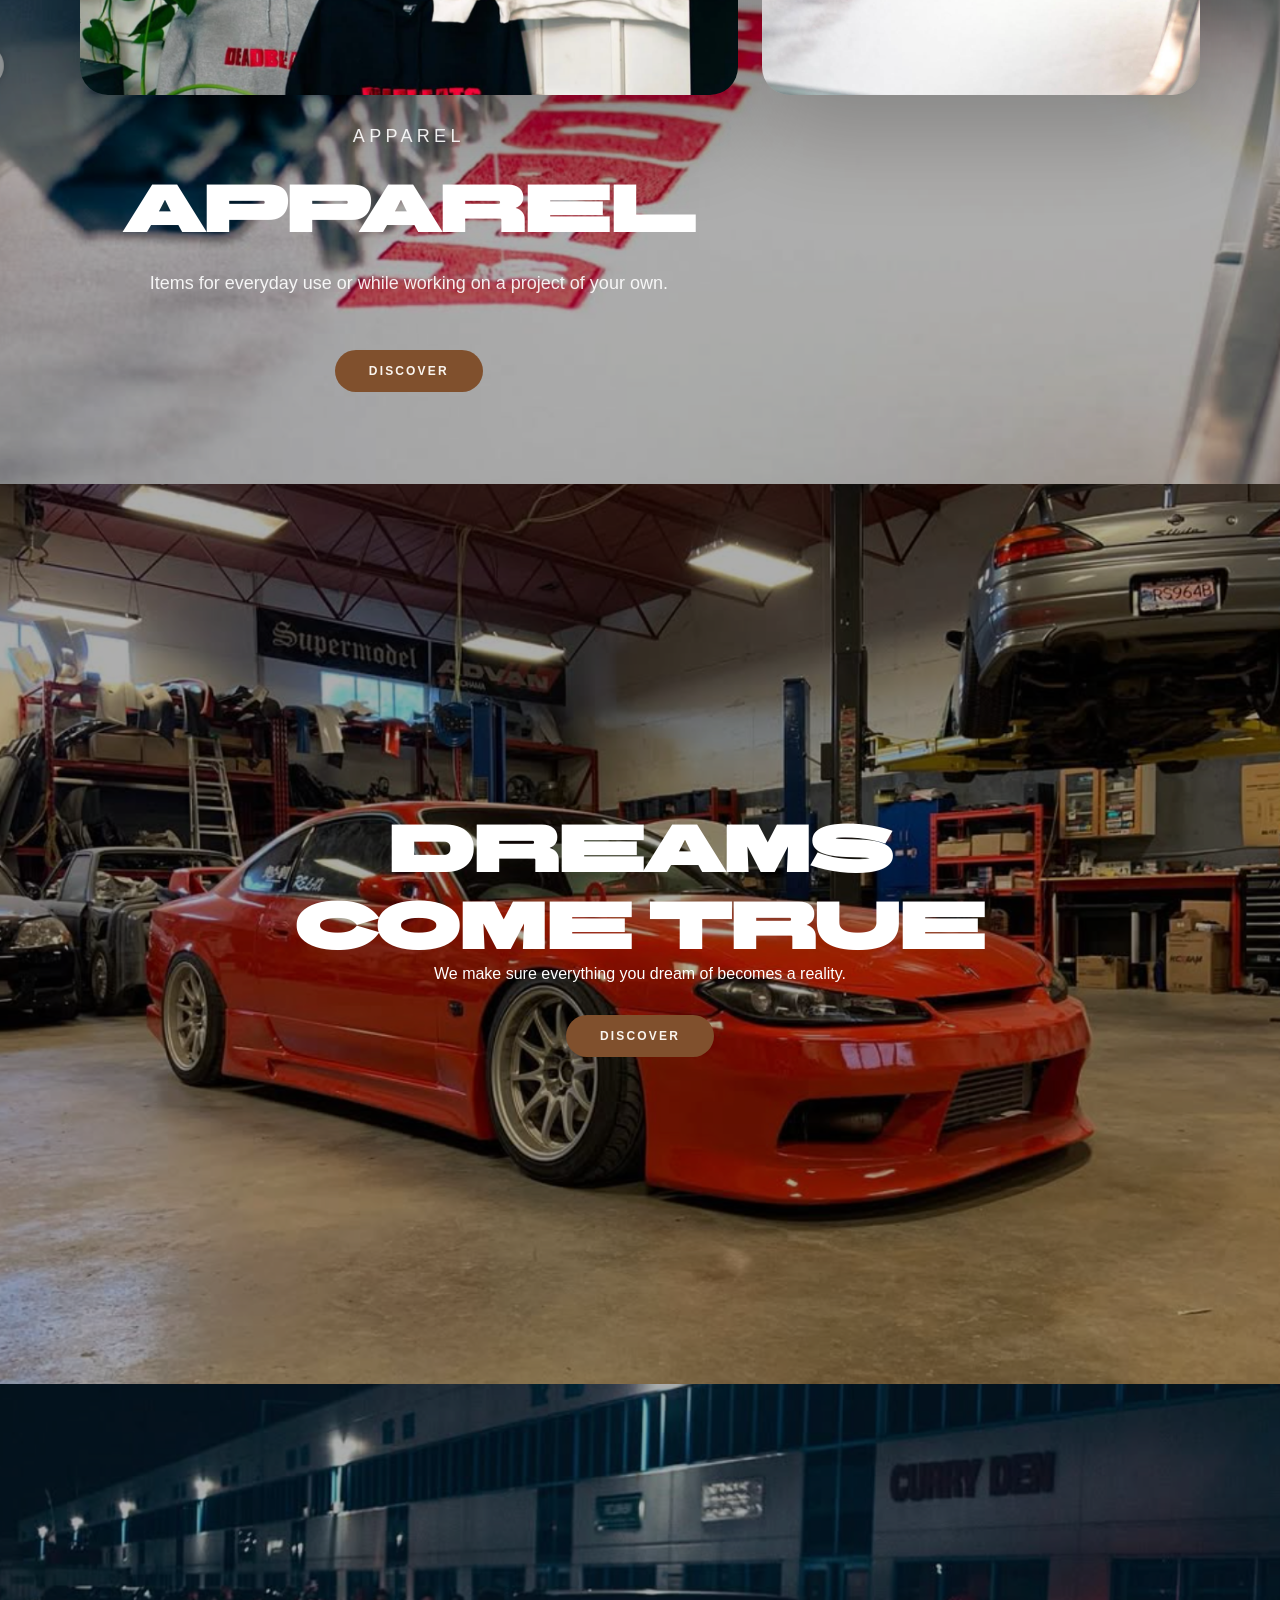
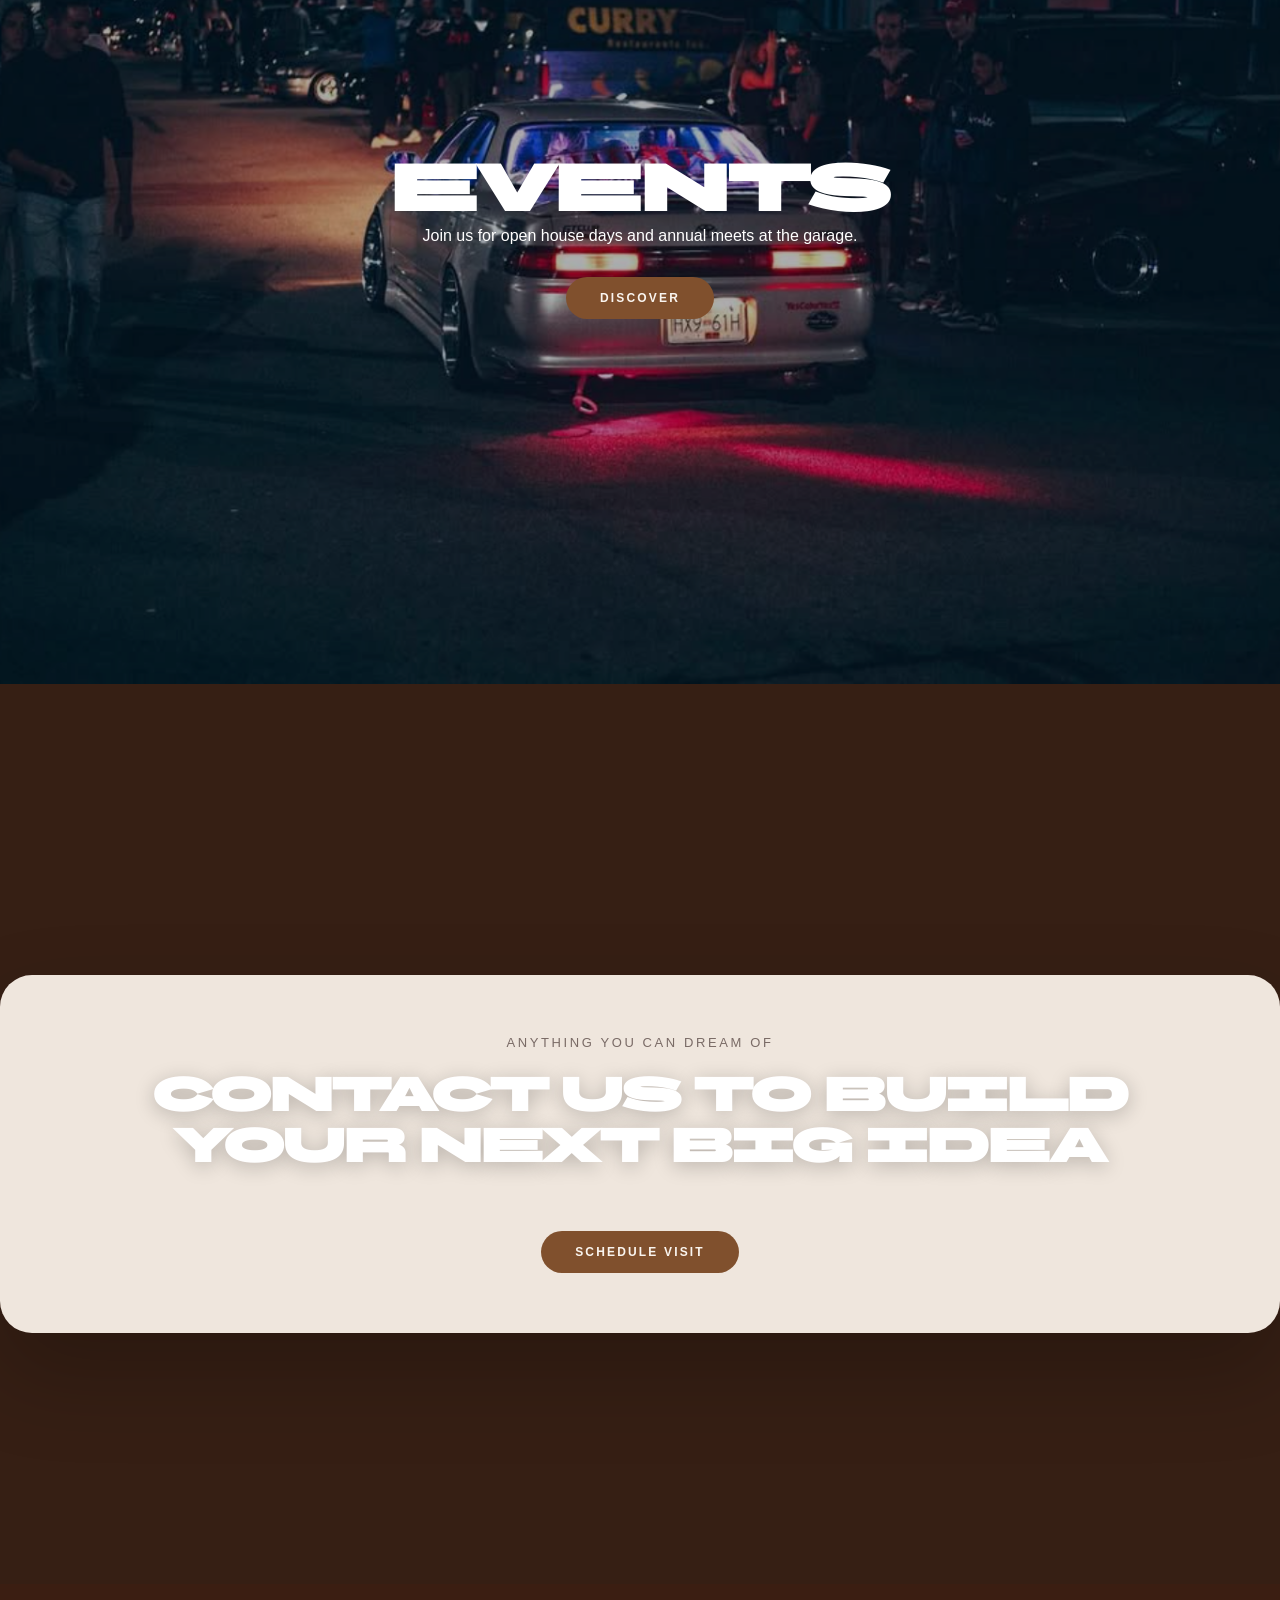
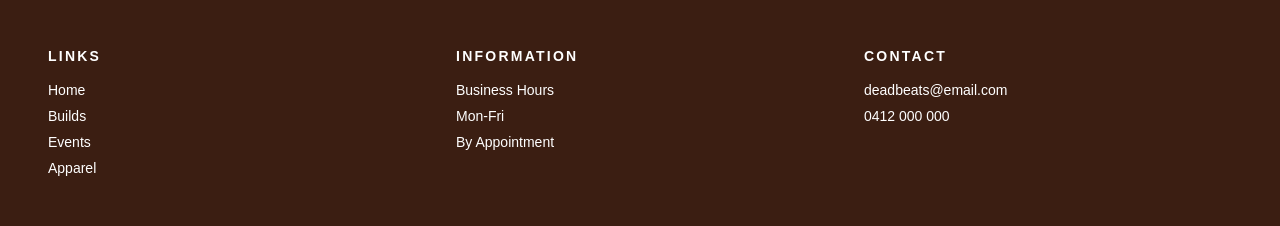
==== commit 0a010ba4: "Add files via upload" ====
--- a/index.html
+++ b/index.html
@@ -10,8 +10,11 @@
 
 <header class="site-header">
     <div class="logo">
-        <img src="images/Main logo.png" alt="Deadbeat's Speed Shop logo" class="logo-image">
+        <a href="index.html">
+            <img src="images/Main logo.png" alt="Deadbeat's Speed Shop logo" class="logo-image">
+        </a>
     </div>
+    <a href="contact.html" class="contact-icon" aria-label="Contact us">✉</a>
     <button class="nav-toggle" aria-label="Toggle navigation" aria-expanded="false">
         <span></span>
         <span></span>
@@ -22,10 +25,10 @@
             <li><a href="index.html#hero">Home</a></li>
             <li><a href="about.html">About Us</a></li>
             <li><a href="services.html">Services</a></li>
-            <li><a href="#apparel">Apparel</a></li>
+            <li><a href="apparel.html">Apparel</a></li>
             <li><a href="#events">Events</a></li>
             <li><a href="#builds">Builds</a></li>
-            <li><a href="#contact">Contact</a></li>
+            <li><a href="contact.html">Contact</a></li>
         </ul>
     </nav>
 </header>
@@ -85,7 +88,7 @@
                 <p class="section-label">Apparel</p>
                 <h2>APPAREL</h2>
                 <p>Items for everyday use or while working on a project of your own.</p>
-                <a href="#builds" class="section-button">Discover</a>
+                <a href="apparel.html" class="section-button">Discover</a>
             </div>
         </div>
     </section>
@@ -110,7 +113,7 @@
         <div class="contact-card fade-in">
             <p class="contact-label">Anything You Can Dream Of</p>
             <h2>Contact Us To Build Your Next Big Idea</h2>
-            <a href="mailto:deadbeats@email.com" class="contact-button">Schedule Visit</a>
+            <a href="contact.html" class="contact-button">Schedule Visit</a>
         </div>
     </section>
 </main>
--- a/styles.css
+++ b/styles.css
@@ -67,6 +67,26 @@
     filter: brightness(0) invert(1);
 }
 
+.contact-icon {
+    display: inline-flex;
+    align-items: center;
+    justify-content: center;
+    width: 42px;
+    height: 42px;
+    margin-right: 8px;
+    border-radius: 50%;
+    border: 1px solid rgba(255,255,255,0.2);
+    color: #ffffff;
+    text-decoration: none;
+    font-size: 18px;
+    transition: transform 0.2s ease, background 0.2s ease;
+}
+
+.contact-icon:hover {
+    transform: translateY(-2px);
+    background: rgba(255,255,255,0.12);
+}
+
 .nav-toggle {
     display: none;
     background: transparent;
@@ -93,8 +113,9 @@
     letter-spacing: 0.2em;
 }
 
-.primary-navigation a:hover {
-    color: #1d1d1d;
+.primary-navigation a:hover,
+.contact-icon:hover {
+    color: var(--accent);
 }
 
 main {
@@ -338,6 +359,200 @@
     text-shadow: 0 4px 20px rgba(0, 0, 0, 0.22);
 }
 
+.contact-hero {
+    min-height: 72vh;
+    background: linear-gradient(135deg, rgba(49,23,12,0.95), rgba(128,80,45,0.8)), url("images/about.png") center/cover;
+}
+
+.contact-hero .content {
+    text-align: center;
+    padding: 48px 0 80px;
+}
+
+.contact-hero h1 {
+    font-size: clamp(56px, 8vw, 96px);
+    margin-bottom: 16px;
+    color: #ffffff;
+}
+
+.apparel-hero {
+    min-height: 60vh;
+}
+
+.apparel-shop-section {
+    padding: 64px 0 96px;
+    background: #6b3f2b;
+}
+
+.section-heading {
+    text-align: center;
+    margin-bottom: 32px;
+}
+
+.section-heading h2 {
+    font-size: clamp(32px, 4vw, 44px);
+    color: #ffffff;
+}
+
+.apparel-shop-grid {
+    display: grid;
+    grid-template-columns: repeat(4, minmax(0, 1fr));
+    gap: 24px;
+}
+
+.shop-card {
+    background: rgba(255,255,255,0.96);
+    border-radius: 24px;
+    padding: 28px 24px;
+    text-align: center;
+    color: #2d221d;
+    box-shadow: var(--shadow);
+}
+
+.shop-icon {
+    font-size: 42px;
+    margin-bottom: 16px;
+}
+
+.shop-card h3 {
+    font-size: 22px;
+    margin-bottom: 10px;
+    color: #2d221d;
+}
+
+.shop-card p {
+    color: #5f5049;
+    line-height: 1.7;
+    margin-bottom: 18px;
+}
+
+.price {
+    display: inline-block;
+    padding: 10px 18px;
+    border-radius: 999px;
+    background: var(--accent);
+    color: #ffffff;
+    font-weight: 700;
+    letter-spacing: 0.08em;
+}
+
+.sticker-section {
+    margin-top: 36px;
+}
+
+.sticker-section h3 {
+    text-align: center;
+    color: #ffffff;
+    margin-bottom: 20px;
+    font-size: 24px;
+}
+
+.sticker-grid {
+    display: grid;
+    grid-template-columns: repeat(3, minmax(0, 1fr));
+    gap: 20px;
+}
+
+.sticker-card {
+    min-height: 220px;
+}
+
+.sticker-card h3,
+.sticker-card p,
+.sticker-card .price {
+    color: #2d221d;
+}
+
+.sticker-card .price {
+    background: #d8b08a;
+}
+
+.contact-page-section {
+    padding: 64px 0 96px;
+    background: #6b3f2b;
+}
+
+.contact-page-grid {
+    display: grid;
+    grid-template-columns: 1fr 1.1fr;
+    gap: 24px;
+    align-items: start;
+}
+
+.contact-info-card,
+.contact-form {
+    background: rgba(255,255,255,0.95);
+    border-radius: 24px;
+    padding: 32px;
+    box-shadow: var(--shadow);
+    color: #2d221d;
+}
+
+.contact-info-card h2 {
+    font-size: clamp(28px, 3vw, 36px);
+    margin-bottom: 16px;
+    color: #2d221d;
+}
+
+.contact-info-card p,
+.contact-info-card li {
+    color: #5f5049;
+    line-height: 1.8;
+}
+
+.contact-details {
+    list-style: none;
+    padding: 0;
+    margin: 24px 0 0;
+    display: grid;
+    gap: 10px;
+}
+
+.contact-form {
+    display: grid;
+    gap: 16px;
+}
+
+.contact-form label {
+    display: grid;
+    gap: 8px;
+    font-weight: 700;
+    letter-spacing: 0.04em;
+    text-transform: uppercase;
+    font-size: 12px;
+    color: #4a3429;
+}
+
+.contact-form input,
+.contact-form textarea {
+    width: 100%;
+    border: 1px solid rgba(0,0,0,0.12);
+    border-radius: 14px;
+    padding: 14px 16px;
+    font: inherit;
+    color: #2d221d;
+    background: #fcf7f1;
+}
+
+.contact-form textarea {
+    resize: vertical;
+    min-height: 160px;
+}
+
+.contact-form .section-button {
+    margin-top: 8px;
+    border: none;
+    cursor: pointer;
+    width: fit-content;
+}
+
+.form-status {
+    min-height: 24px;
+    font-size: 14px;
+    font-weight: 600;
+    color: #4a3429;
+}
+
 .site-footer {
     padding: 64px 48px 40px;
     display: grid;
@@ -509,7 +724,20 @@
     .footer-column h3 {
         font-size: 14px;
     }
-    .about-hero {
+    .contact-page-grid {
+        grid-template-columns: 1fr;
+    }
+    .contact-info-card,
+    .contact-form {
+        padding: 26px;
+    }
+    .apparel-shop-grid {
+        grid-template-columns: repeat(2, minmax(0, 1fr));
+    }
+    .sticker-grid {
+        grid-template-columns: repeat(2, minmax(0, 1fr));
+    }
+    .contact-hero {
         min-height: 55vh;
     }
     .about-hero .content {
@@ -891,6 +1119,18 @@
     .footer-column a,
     .footer-column p { font-size: 13px; }
 
+    .contact-page-section { padding: 40px 0 56px; }
+    .apparel-shop-grid {
+        grid-template-columns: 1fr;
+    }
+    .sticker-grid {
+        grid-template-columns: 1fr;
+    }
+    .contact-info-card,
+    .contact-form { padding: 20px; }
+    .contact-form input,
+    .contact-form textarea { padding: 12px 14px; }
+
     h2 { font-size: clamp(20px, 7vw, 26px); }
 }
 @media (max-width: 950px) {
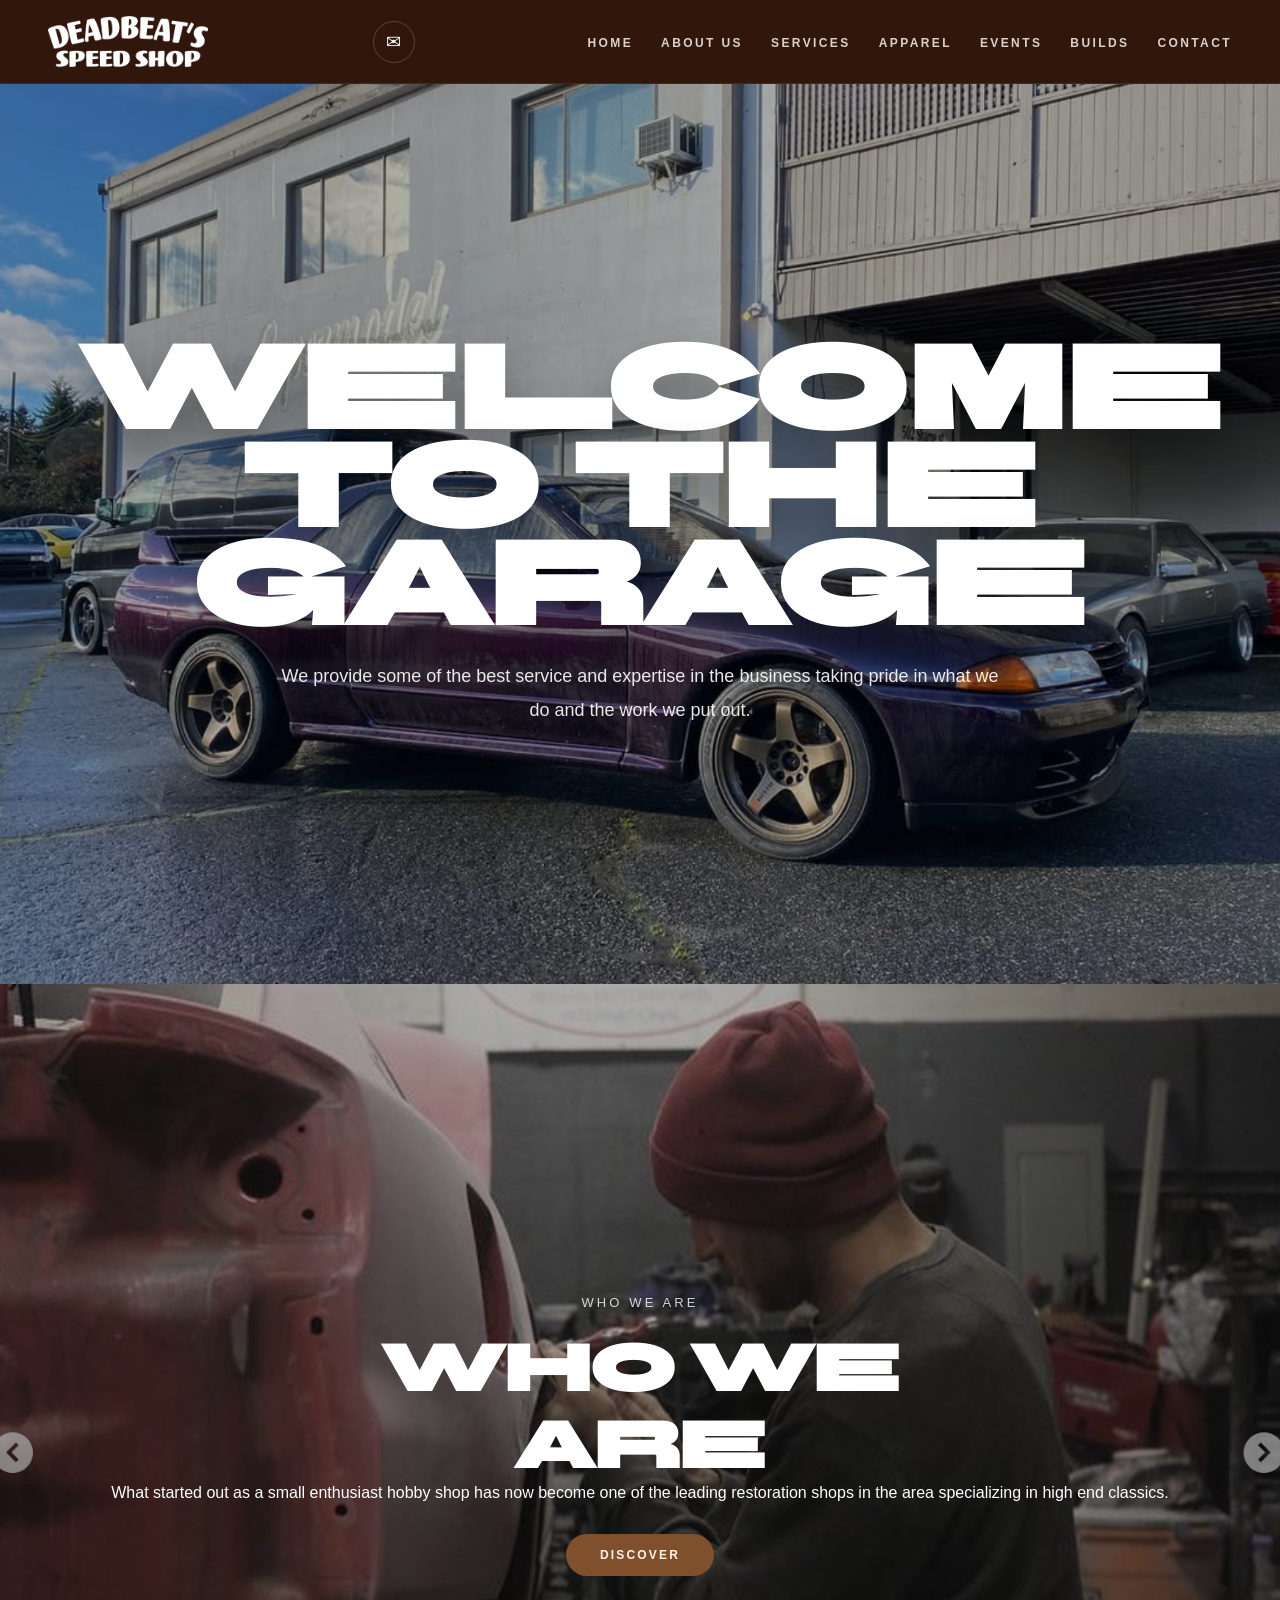
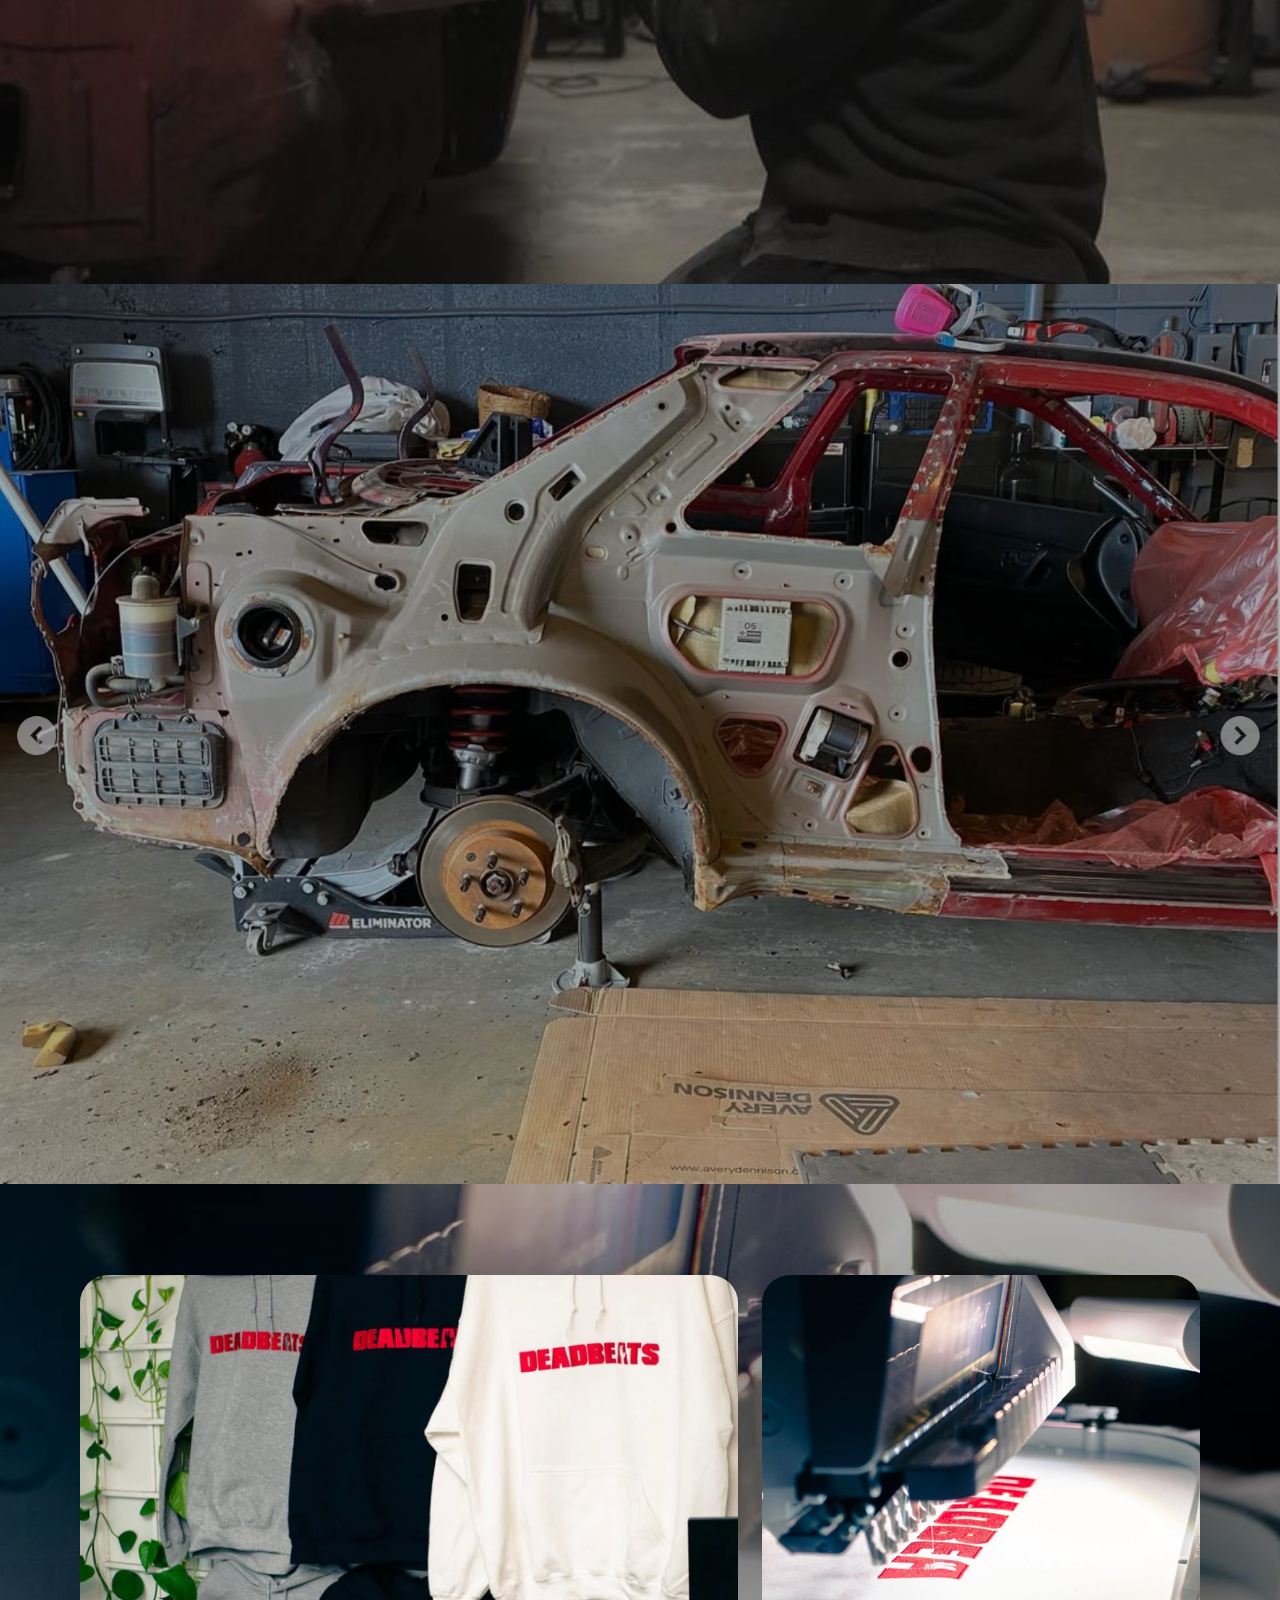
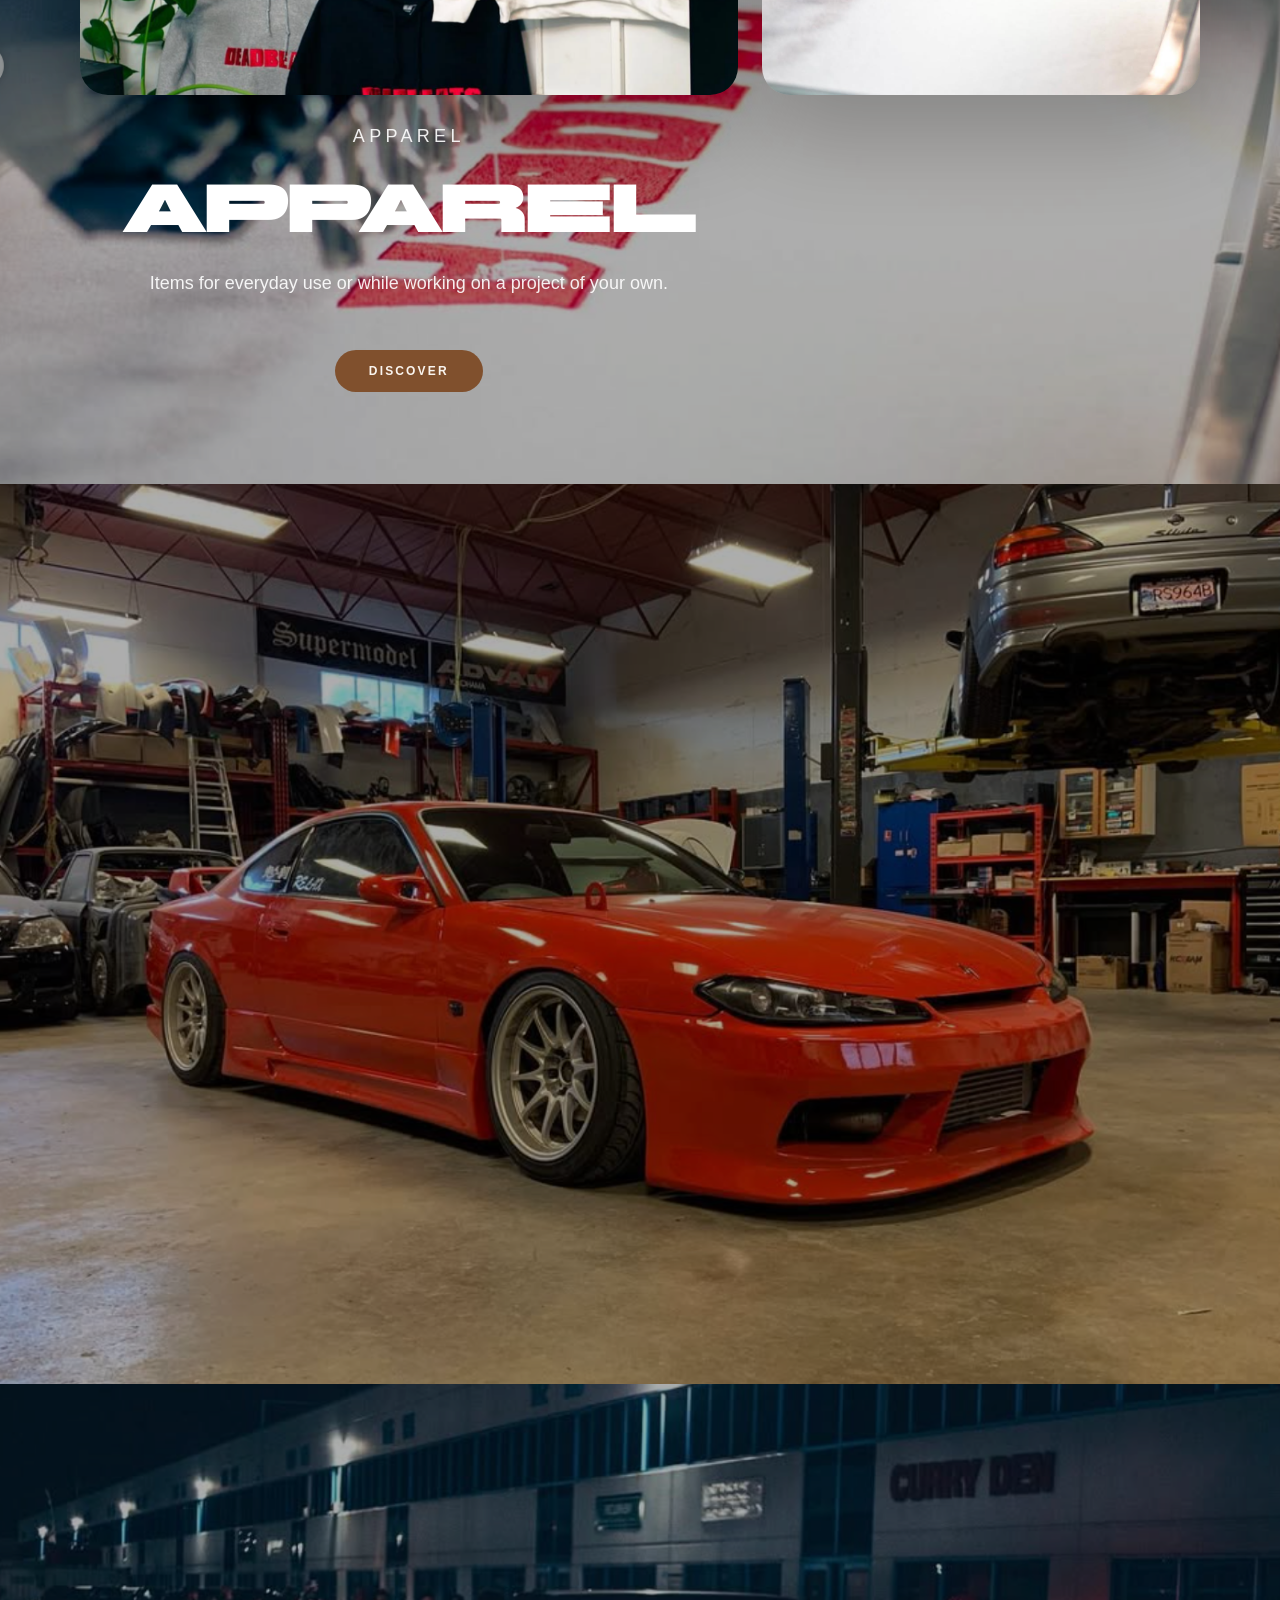
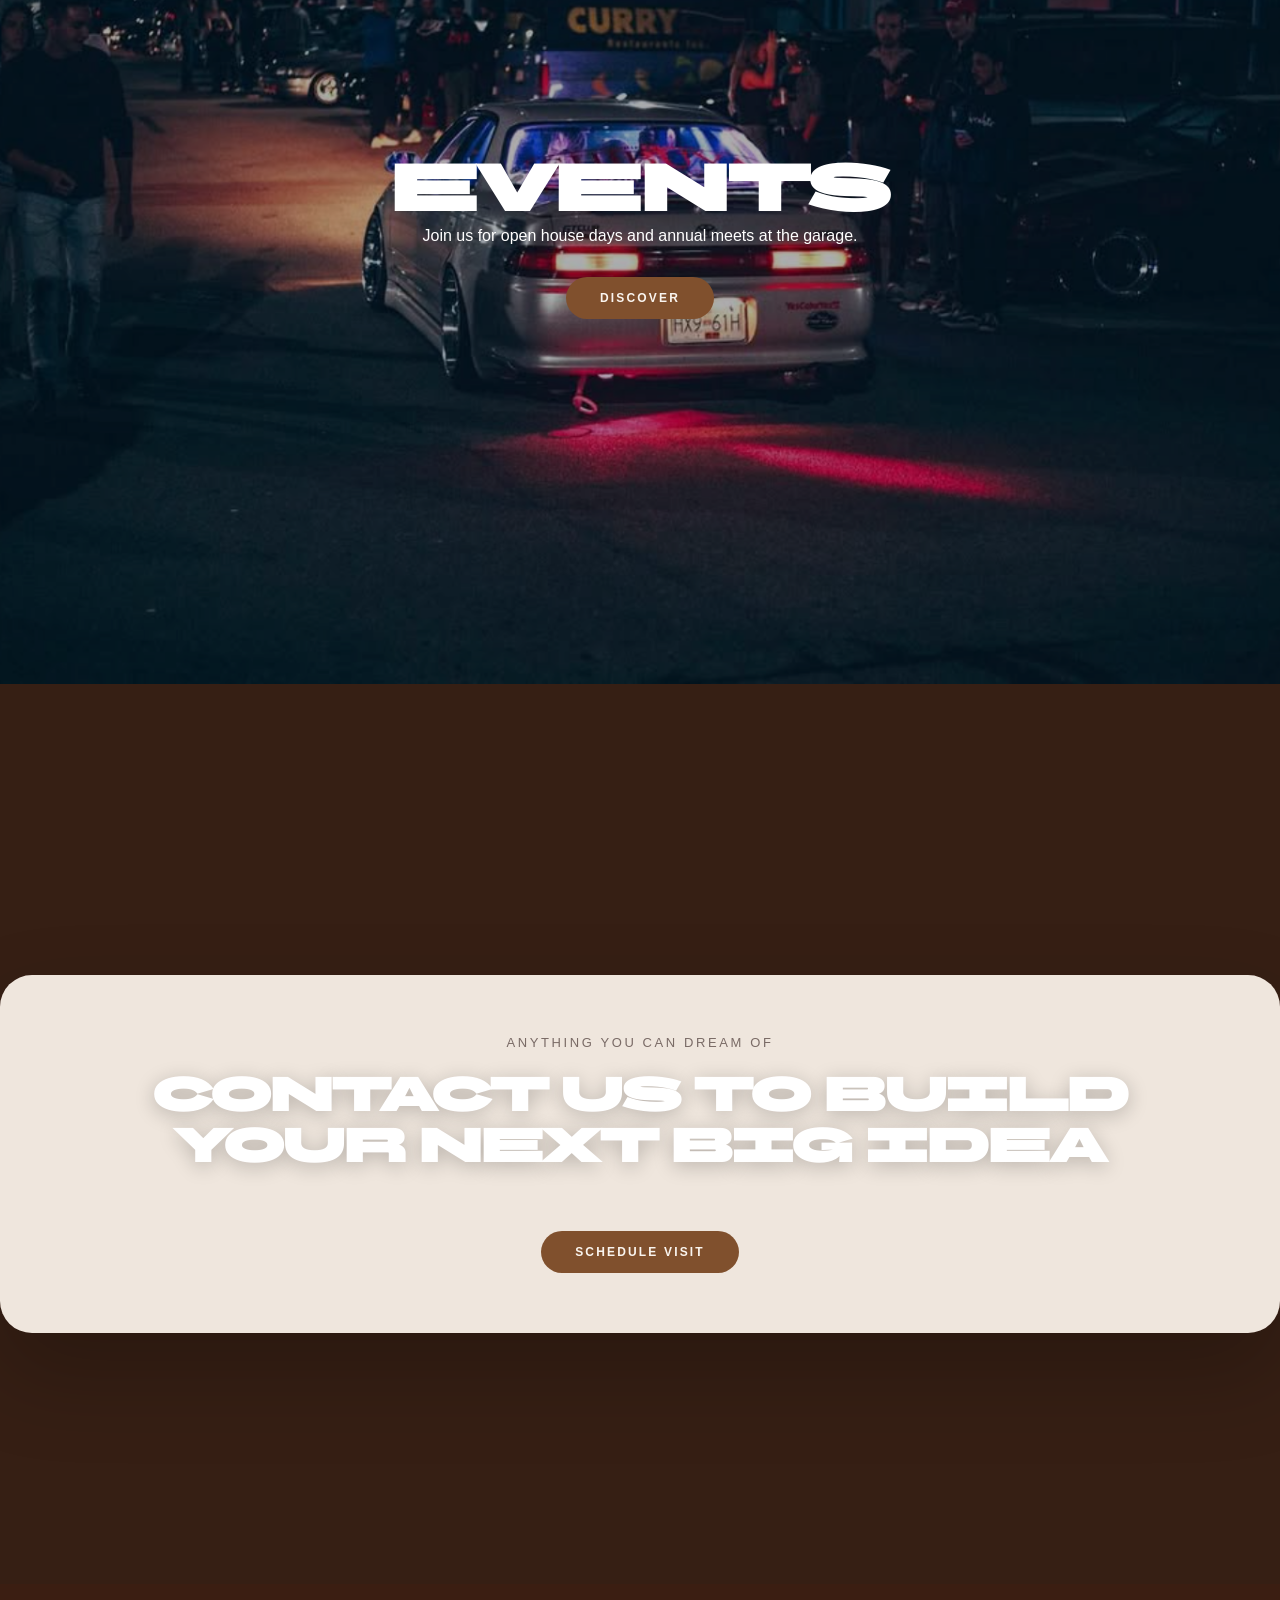
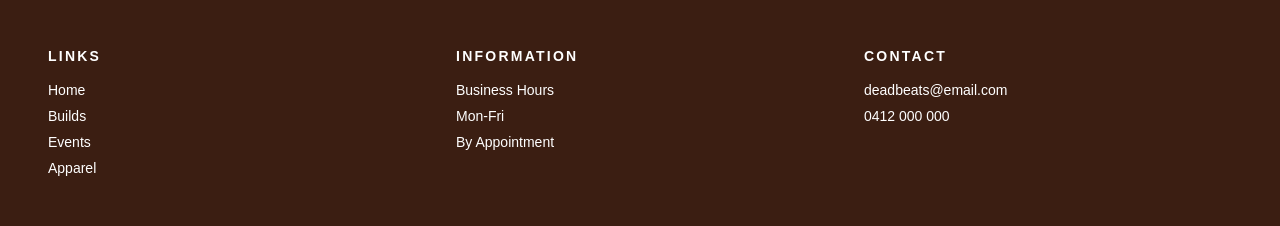
==== commit 84f4913c: "Add files via upload" ====
--- a/index.html
+++ b/index.html
@@ -11,7 +11,7 @@
 <header class="site-header">
     <div class="logo">
         <a href="index.html">
-            <img src="images/Main logo.png" alt="Deadbeat's Speed Shop logo" class="logo-image">
+            <img src="images/main-logo.png" alt="Deadbeat's Speed Shop logo" class="logo-image">
         </a>
     </div>
     <a href="contact.html" class="contact-icon" aria-label="Contact us">✉</a>
--- a/styles.css
+++ b/styles.css
@@ -85,6 +85,74 @@
 .contact-icon:hover {
     transform: translateY(-2px);
     background: rgba(255,255,255,0.12);
+}
+
+.cart-count {
+    display: inline-flex;
+    align-items: center;
+    justify-content: center;
+    min-width: 18px;
+    height: 18px;
+    line-height: 18px;
+    border-radius: 999px;
+    background: var(--panel);
+    color: #2d221d;
+    font-weight: 700;
+    font-size: 12px;
+    text-align: center;
+    margin-left: 6px;
+    padding: 0 6px;
+}
+
+.shop-card { cursor: pointer; }
+
+.cart-panel {
+    position: fixed;
+    right: 20px;
+    top: 96px;
+    width: 360px;
+    max-width: calc(100% - 40px);
+    max-height: calc(100vh - 160px);
+    background: linear-gradient(180deg, rgba(250,245,240,0.98), rgba(247,239,230,0.98));
+    border-radius: 12px;
+    box-shadow: 0 30px 80px rgba(0,0,0,0.45);
+    padding: 12px 14px;
+    display: flex;
+    flex-direction: column;
+    gap: 12px;
+    transform: translateY(-8px);
+    opacity: 0;
+    pointer-events: none;
+    transition: opacity 240ms ease, transform 240ms ease;
+    z-index: 9999;
+    color: #2d221d;
+}
+
+.cart-panel.open {
+    opacity: 1;
+    transform: translateY(0);
+    pointer-events: auto;
+}
+
+.cart-header { display:flex; justify-content:space-between; align-items:center; gap:8px; }
+.cart-header h3 { margin:0; font-size:18px; letter-spacing:0.04em; }
+.cart-items { list-style:none; margin:0; padding:0; overflow:auto; max-height: calc(100vh - 300px); }
+.cart-items li { display:flex; align-items:center; gap:12px; padding:10px 6px; border-bottom:1px solid rgba(0,0,0,0.06); }
+.cart-item-thumb { width:44px; height:44px; display:inline-flex; align-items:center; justify-content:center; border-radius:8px; background: #fff; font-size:22px; }
+.cart-item-meta { flex:1; min-width:0; }
+.cart-item-name { font-weight:700; color:#2d221d; white-space:nowrap; overflow:hidden; text-overflow:ellipsis; }
+.cart-item-qty { color:#5f5049; font-size:13px; margin-top:6px; }
+.qty-controls { display:inline-flex; align-items:center; gap:8px; background:rgba(0,0,0,0.03); padding:4px; border-radius:8px; }
+.qty-controls button { background:transparent; border:0; width:28px; height:28px; display:inline-flex; align-items:center; justify-content:center; cursor:pointer; font-weight:700; }
+.cart-item-right { display:flex; flex-direction:column; align-items:flex-end; gap:6px; }
+.cart-item-price { font-weight:700; }
+.cart-item-remove { background:transparent; border:0; color:#9b5a33; cursor:pointer; font-size:14px; }
+.cart-footer { display:flex; flex-direction:column; gap:8px; }
+.cart-subtotal { display:flex; justify-content:space-between; align-items:center; font-weight:700; }
+.cart-footer .section-button { width:100%; padding:12px 16px; background:var(--accent); border-radius:10px; color:#fff; }
+
+@media (max-width: 720px) {
+    .cart-panel { right: 10px; left: 10px; width: auto; }
 }
 
 .nav-toggle {
